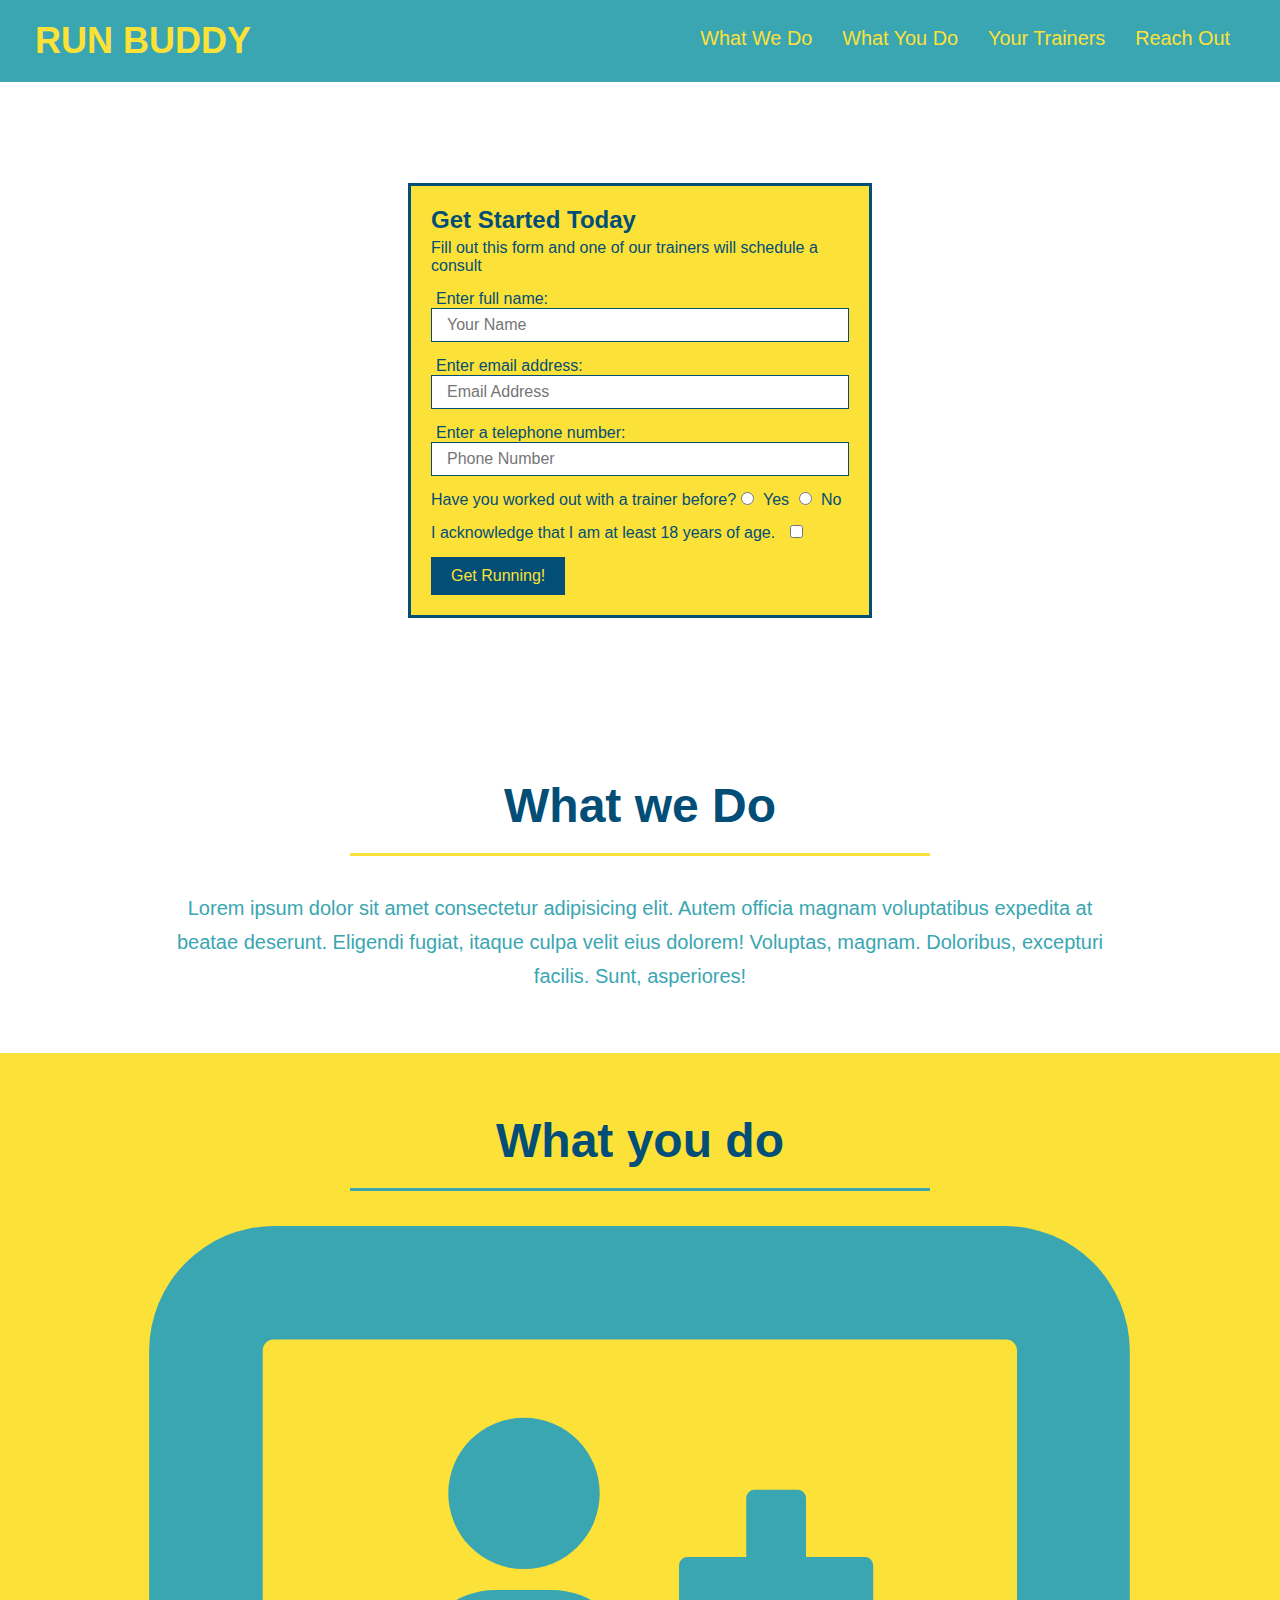
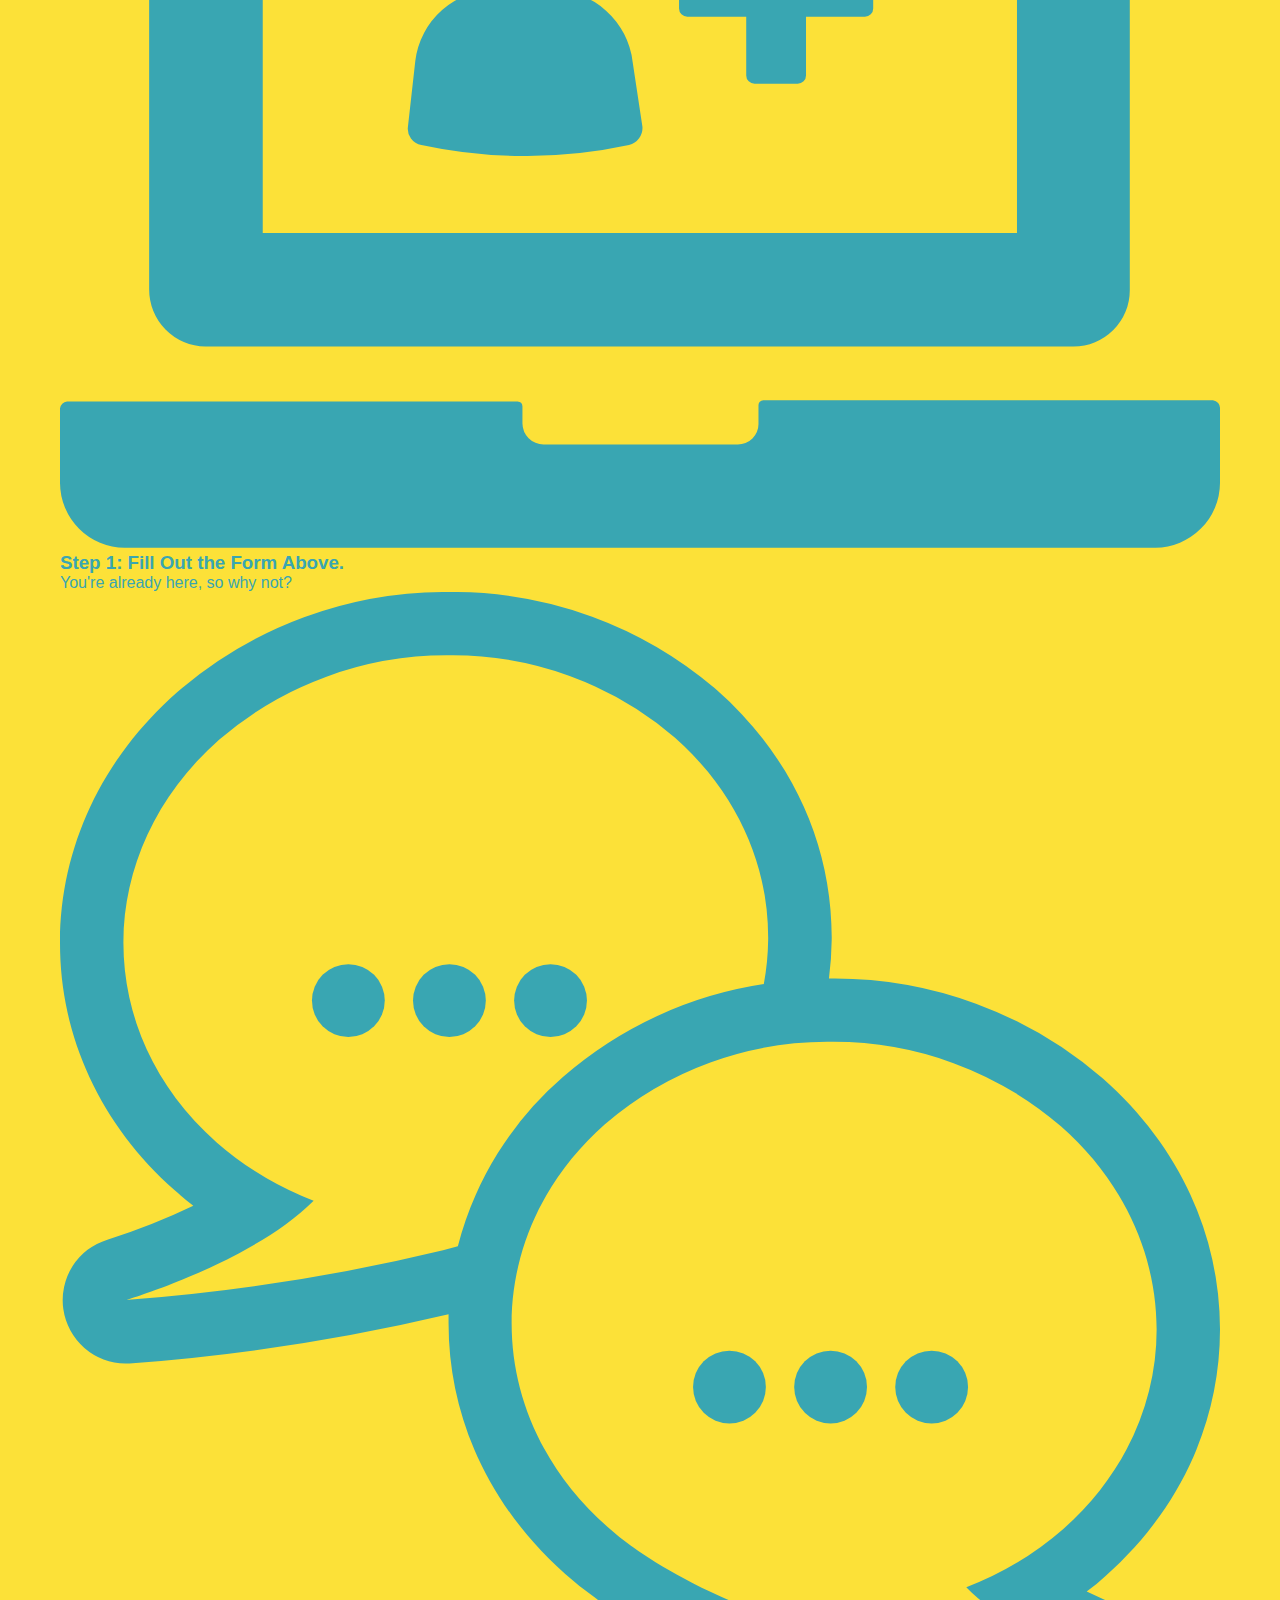
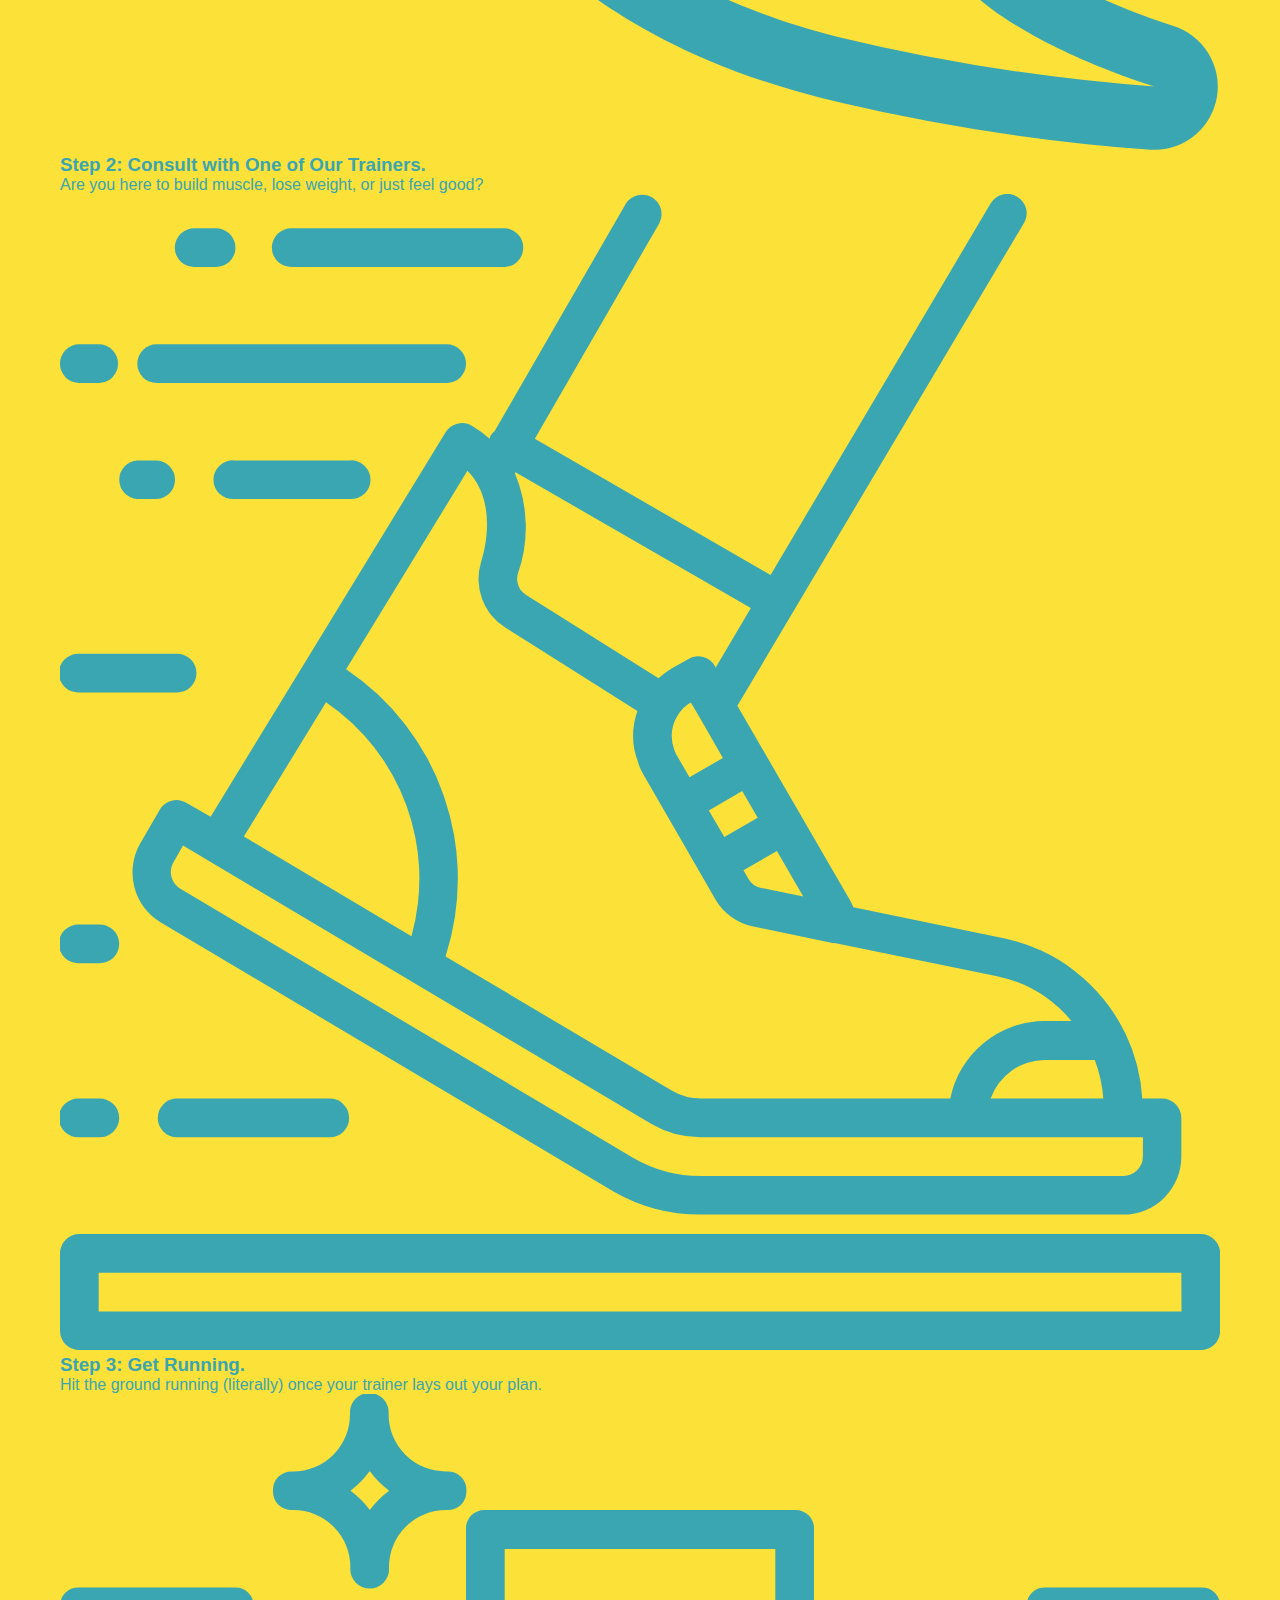
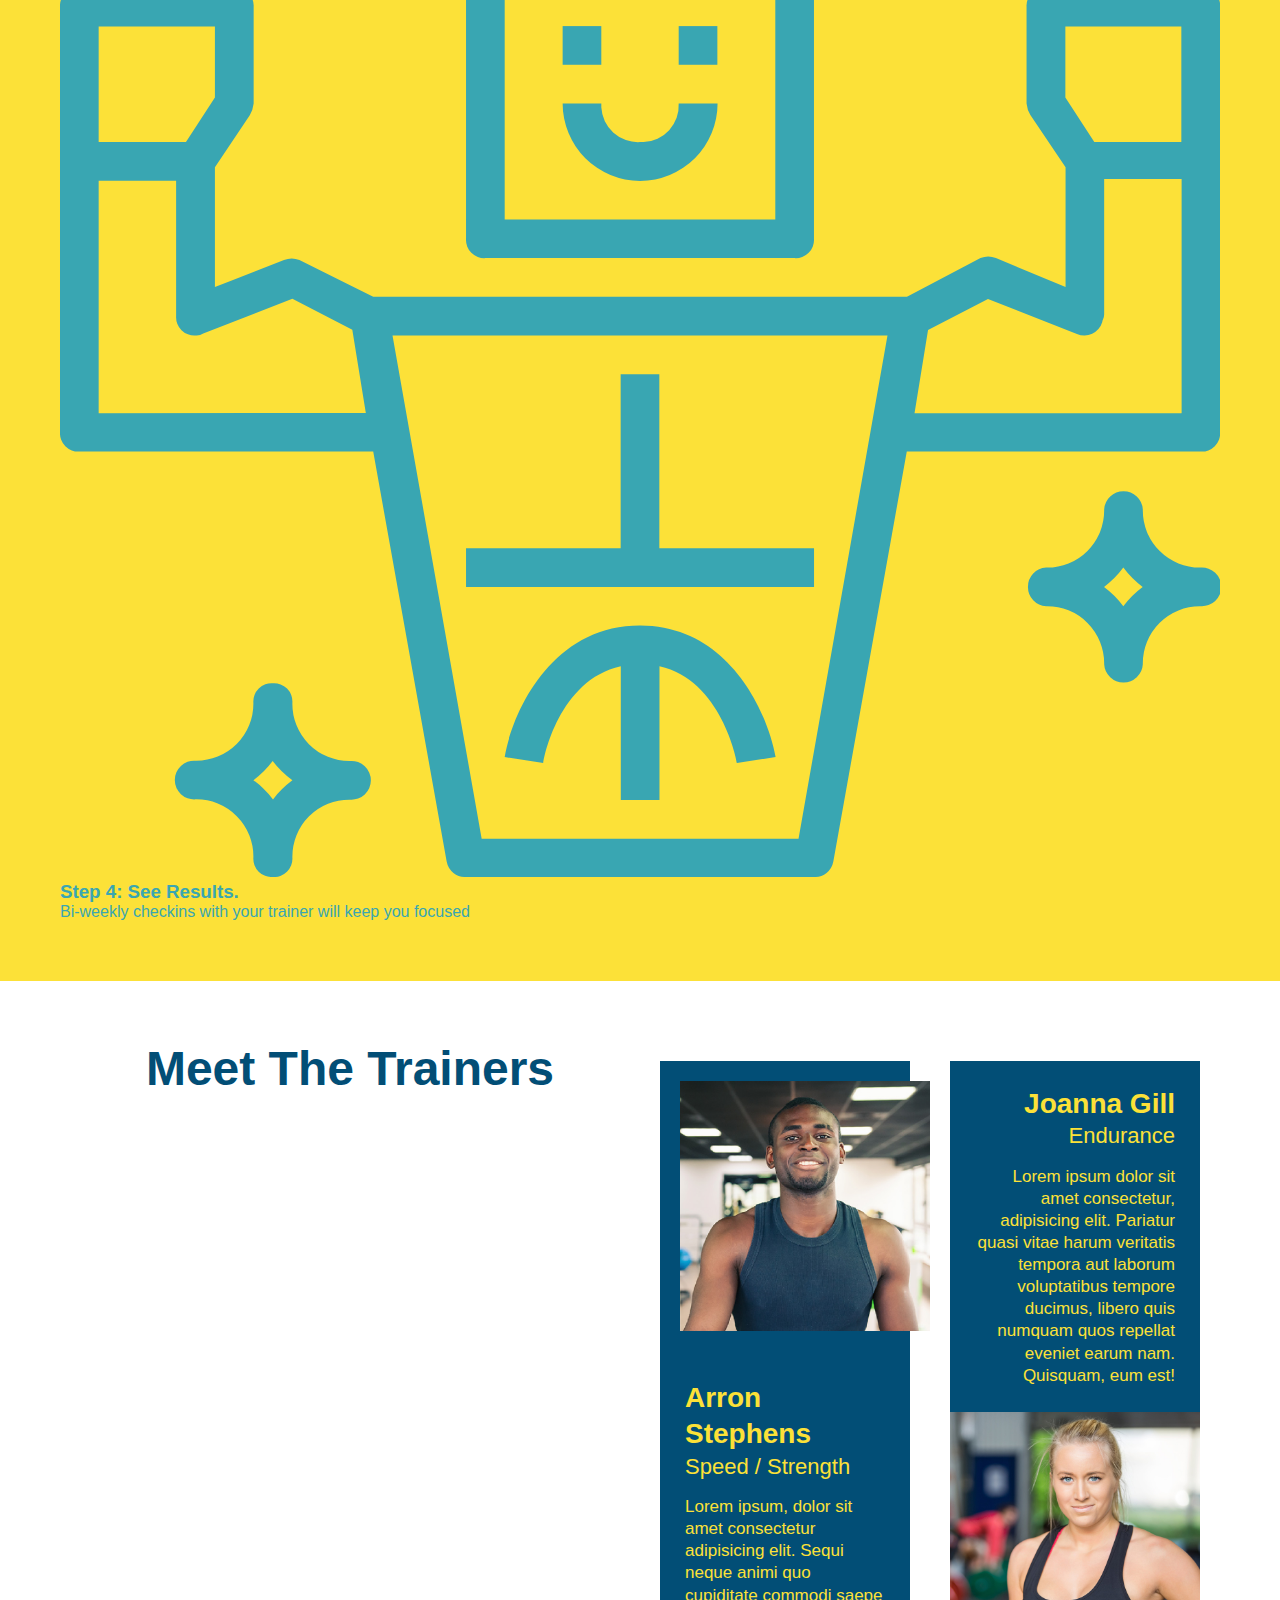
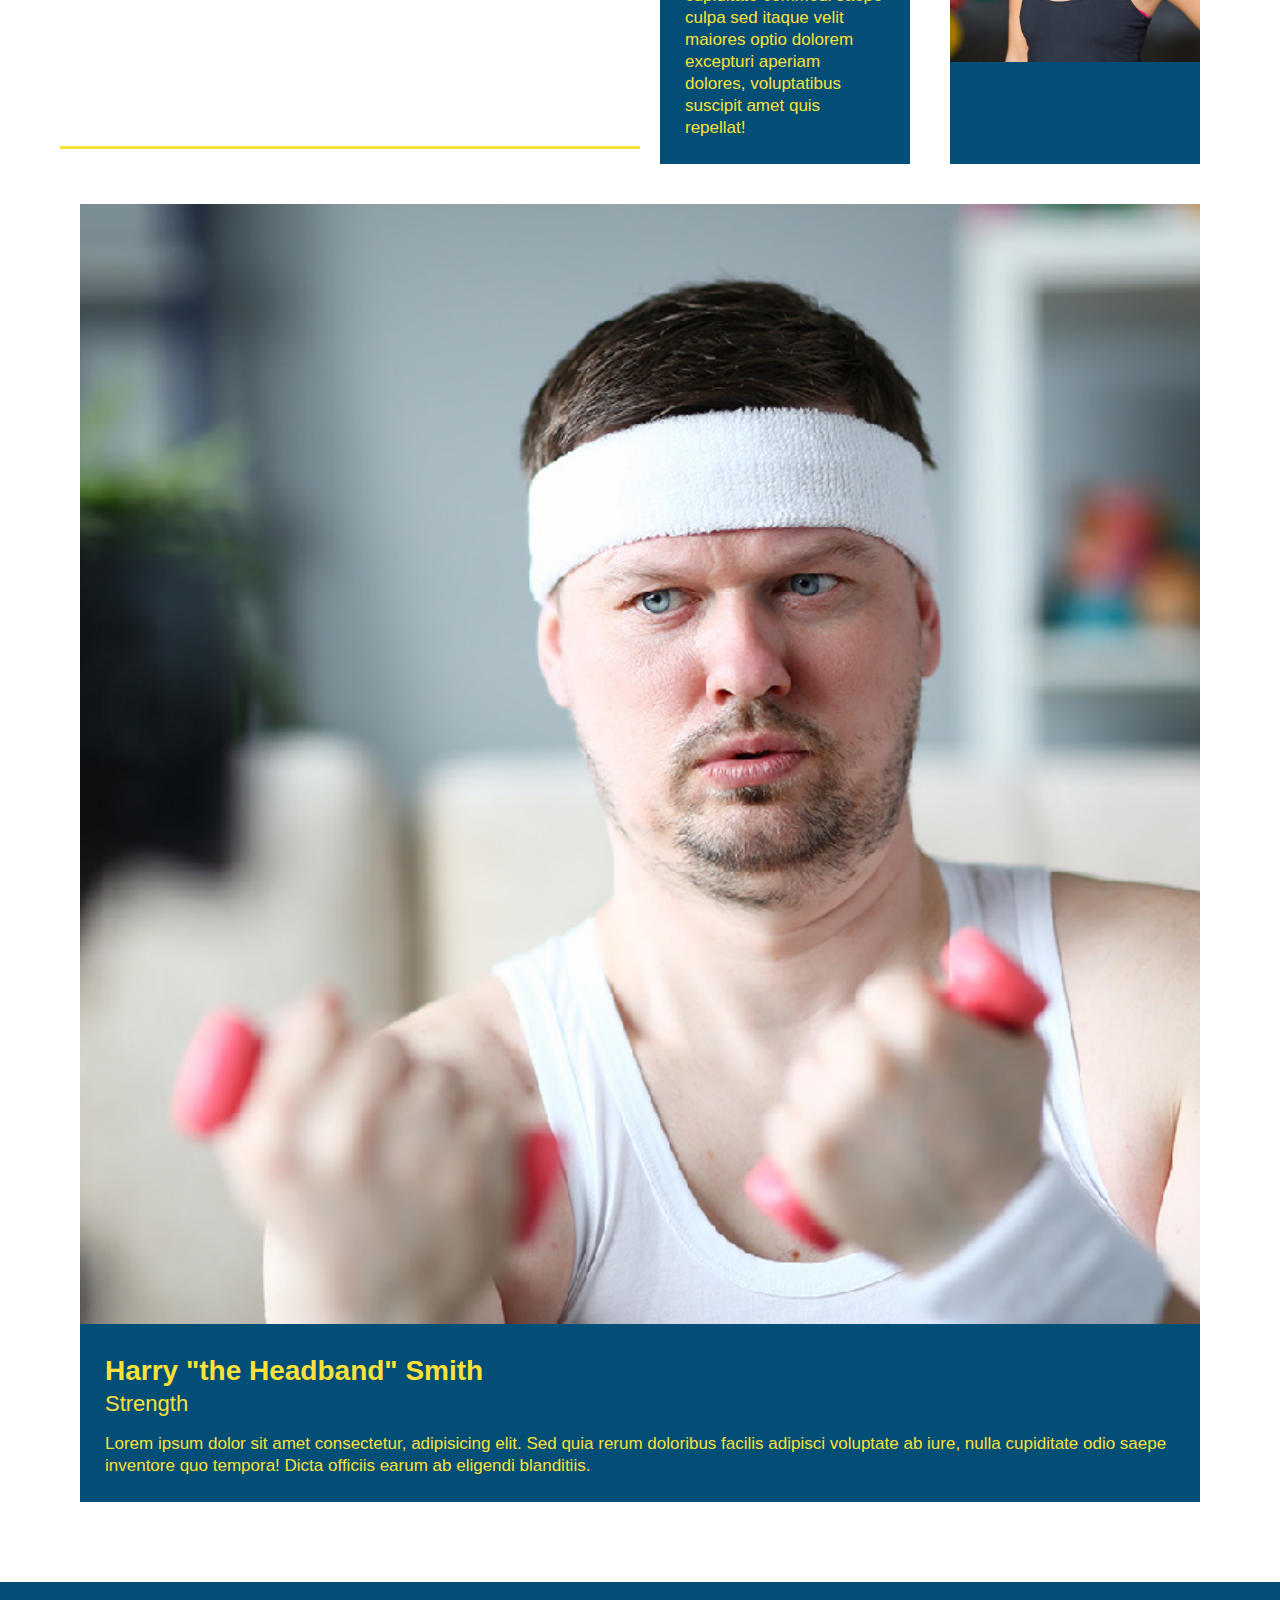
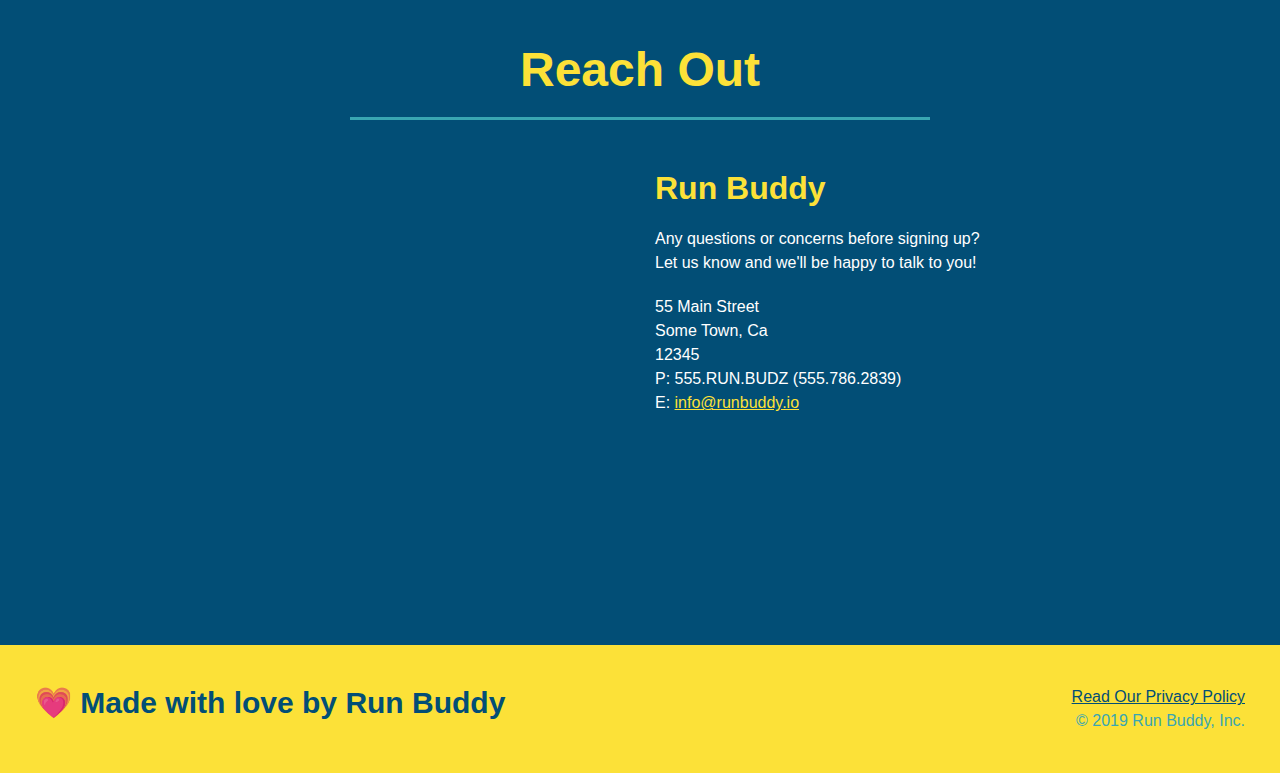
==== index.html @ 4d054479 "change" ====
<!Doctype html>
<html lang="en">

<head>
  <meta charset="UTF-8" />
  <meta name="viewport" content="width=device-width, initial-scale=1.0" />
  <link rel="stylesheet" type="text/css" href=".\assets\css\run-buddy style.css" />
  <title>Run Buddy</title>

<body>

  <header>
    <h1>
      <a href="/">RUN BUDDY</a1>
    </h1>

    <nav>
      
      <ul>
        <li>
          
          <a href="#what-we-do">What We Do</a>
        </li>
        <li>
          <a href="#what-you-do">What You Do</a>
        </li>
        <li>
          <a href="#your-trainers">Your Trainers</a>
        </li>
        <li>
          <a href="#reach-out">Reach Out</a>
        </li>
      </ul>
    </nav>
  </header>

  
  <section class="hero">

    <div class="hero-form">
      <h3>Get Started Today</h3>
      <p>Fill out this form and one of our trainers will schedule a consult</p>
     
      <form>
        <label for="name">Enter full name:</label>
        <input type="text" placeholder="Your Name" name="name" id="name" class="form-input" />
        <label for="email">Enter email address:</label>
        <input type="email" placeholder="Email Address" name="email" id="email" class="form-input" />
        <label for="phone">Enter a telephone number:</label>
        <input type="tel" placeholder="Phone Number" name="phone" id="phone" class="form-input" />
        <p>
          Have you worked out with a trainer before?
          <input type="radio" name="trainer-confirm" id="trainer-yes" />
          <label for="trainer-yes">Yes</label>
          <input type="radio" name="trainer-confirm" id="trainer-no" />
          <label for="trainer-no">No</label>
        </p>
        <p>
          I acknowledge that I am at least 18 years of age.
          <label for="checkbox">
          </label>
          <input type="checkbox" name="age-confirm" id="checkbox" />
        </p>
        <button type="submit">
          Get Running!
        </button>
      </form>
    </div>
  </section>

  <section id="what-we-do" class="intro">
    <h2 class="section-title primary-border">What we Do</h2>
    <p>
      Lorem ipsum dolor sit amet consectetur adipisicing elit. Autem officia magnam voluptatibus expedita at beatae
      deserunt. Eligendi fugiat, itaque culpa velit eius dolorem! Voluptas, magnam. Doloribus, excepturi facilis. Sunt,
      asperiores!
    </p>
  </section>

  <section id="What-you-do" class="steps">
    <h2 class="section-title secondary-border">What you do</h2>

    <div>
      <img src=".\assets\images\step-1.svg" alt="" />
      <h3>Step 1: Fill Out the Form Above.</h3>
      <p>You're already here, so why not?</p>
    </div>

    <div>
      <img src=".\assets\images\step-2.svg" alt="" />
      <h3>Step 2: Consult with One of Our Trainers.</h3>
      <p>Are you here to build muscle, lose weight, or just feel good?</p>
    </div>

    <div>
      <img src=".\assets\images\step-3.svg" alt="" />
      <h3>Step 3: Get Running.</h3>
      <p>Hit the ground running (literally) once your trainer lays out your plan.</p>
    </div>

    <div>
      <img src=".\assets\images\step-4.svg" alt="" />
      <h3>Step 4: See Results.</h3>
      <p>Bi-weekly checkins with your trainer will keep you focused</p>
    </div>
  </section>

  <section id="your-trainers" class="trainers">
    <h2 class="section-title primary-border">
      Meet The Trainers
    </h2>
    <article class="trainer">
      <img src="./assets/images/trainer-1.jpg" alt="Arron Stephens in his workout clothes, ready to pump iron"
        class="trainer" />
      <div class="trainer-bio text-left">
        <h3>Arron Stephens</h3>
        <h4>Speed / Strength</h4>
        <p>
          Lorem ipsum, dolor sit amet consectetur adipisicing elit. Sequi neque animi quo cupiditate commodi saepe culpa
          sed
          itaque velit maiores optio dolorem excepturi aperiam dolores, voluptatibus suscipit amet quis repellat!
        </p>
      </div>
    </article>

    <article class="trainer">
      <div class="trainer-bio text-right">
        <h3>Joanna Gill</h3>
        <h4>Endurance</h4>
        <p>
          Lorem ipsum dolor sit amet consectetur, adipisicing elit. Pariatur quasi vitae harum veritatis tempora aut
          laborum voluptatibus tempore ducimus, libero quis numquam quos repellat eveniet earum nam. Quisquam, eum est!
      </div>
      <img src="./assets/images/trainer-2.jpg" alt="Joanna Gill cooling off after a workout" />
    </article>

    <article class="trainer">
      <img src="./assets/images/trainer-3.jpg"
        alt="Harry Smith wearing a headband and lifting comically small pink weights" />
      <div class="trainer-bio text-left">
        <h3>Harry "the Headband" Smith</h3>
        <h4>Strength</h4>
        <p>
          Lorem ipsum dolor sit amet consectetur, adipisicing elit. Sed quia rerum doloribus facilis adipisci voluptate
          ab iure, nulla cupiditate odio saepe inventore quo tempora! Dicta officiis earum ab eligendi blanditiis.
        </p>
      </div>
    </article>
  </section>

  <section id="reach-out" class="contact">
    <h2 class="section-title secondary-border">Reach Out</h2>
    <div class="contact-info">
      <iframe
        src="https://www.google.com/maps/embed?pb=!1m18!1m12!1m3!1d3107.639750568171!2d-94.79082758432149!3d38.840710479579435!2m3!1f0!2f0!3f0!3m2!1i1024!2i768!4f13.1!3m3!1m2!1s0x87c0bef3228d343f%3A0x4187266579b6b1d5!2s17497%20W%20158th%20Pl%2C%20Olathe%2C%20KS%2066062!5e0!3m2!1sen!2sus!4v1639516079919!5m2!1sen!2sus"
        width="400" height="400" style="border:0;" allowfullscreen="" loading="lazy">
      </iframe>
    <div>

      <h3>Run Buddy</h3>
      <p>
        Any questions or concerns before signing up?
        <br />
        Let us know and we'll be happy to talk to you!
      </p>
      <address>
        55 Main Street <br />
        Some Town, Ca <br />
        12345<br />
        P: 555.RUN.BUDZ (555.786.2839)<br />
        E: <a href="mailto:info@runbuddy.io">info@runbuddy.io</a>
      </address>
    </div>
    </div>

  </section>

  <footer>
    <h2>&#128151; Made with love by Run Buddy</h2>
    <div>
      <a href=".privacy-policy.html">Read Our Privacy Policy</a><br />
      &copy; 2019 Run Buddy, Inc.
    </div>
  </footer>
</body>

</html>
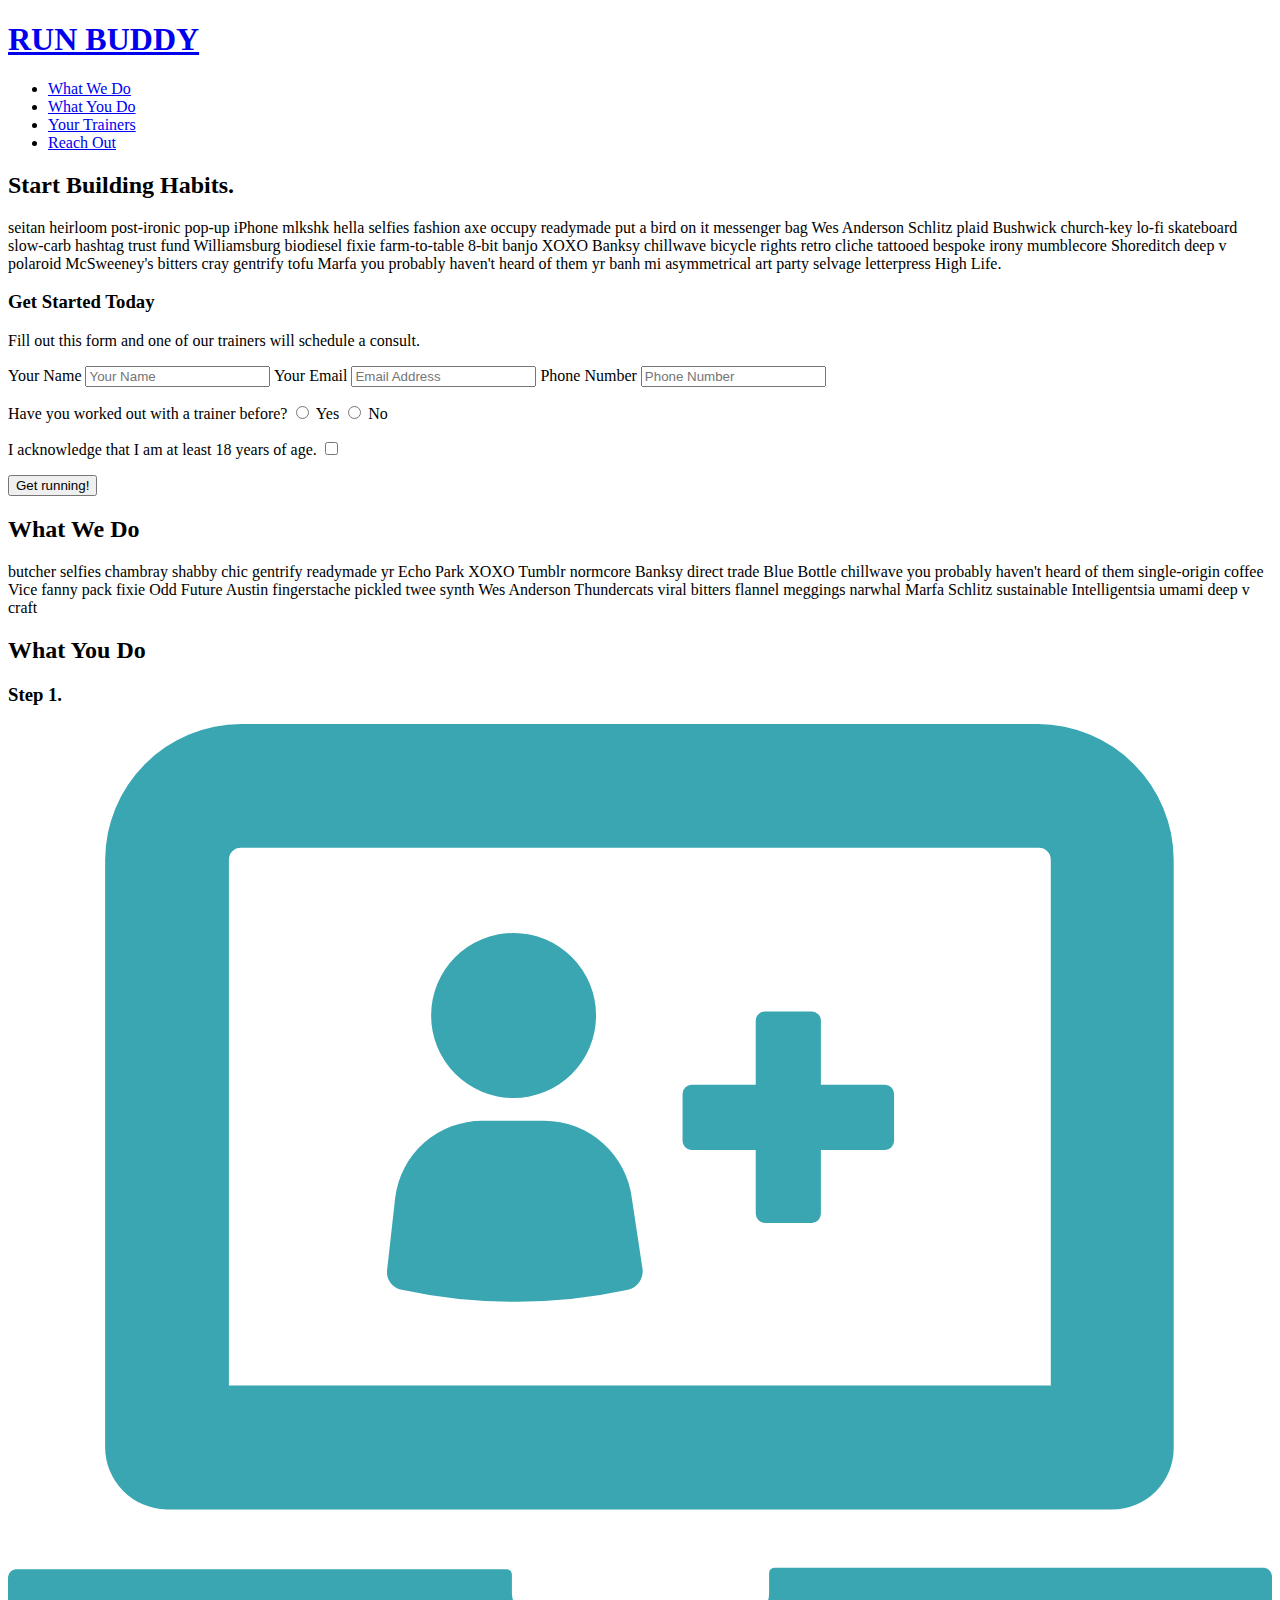
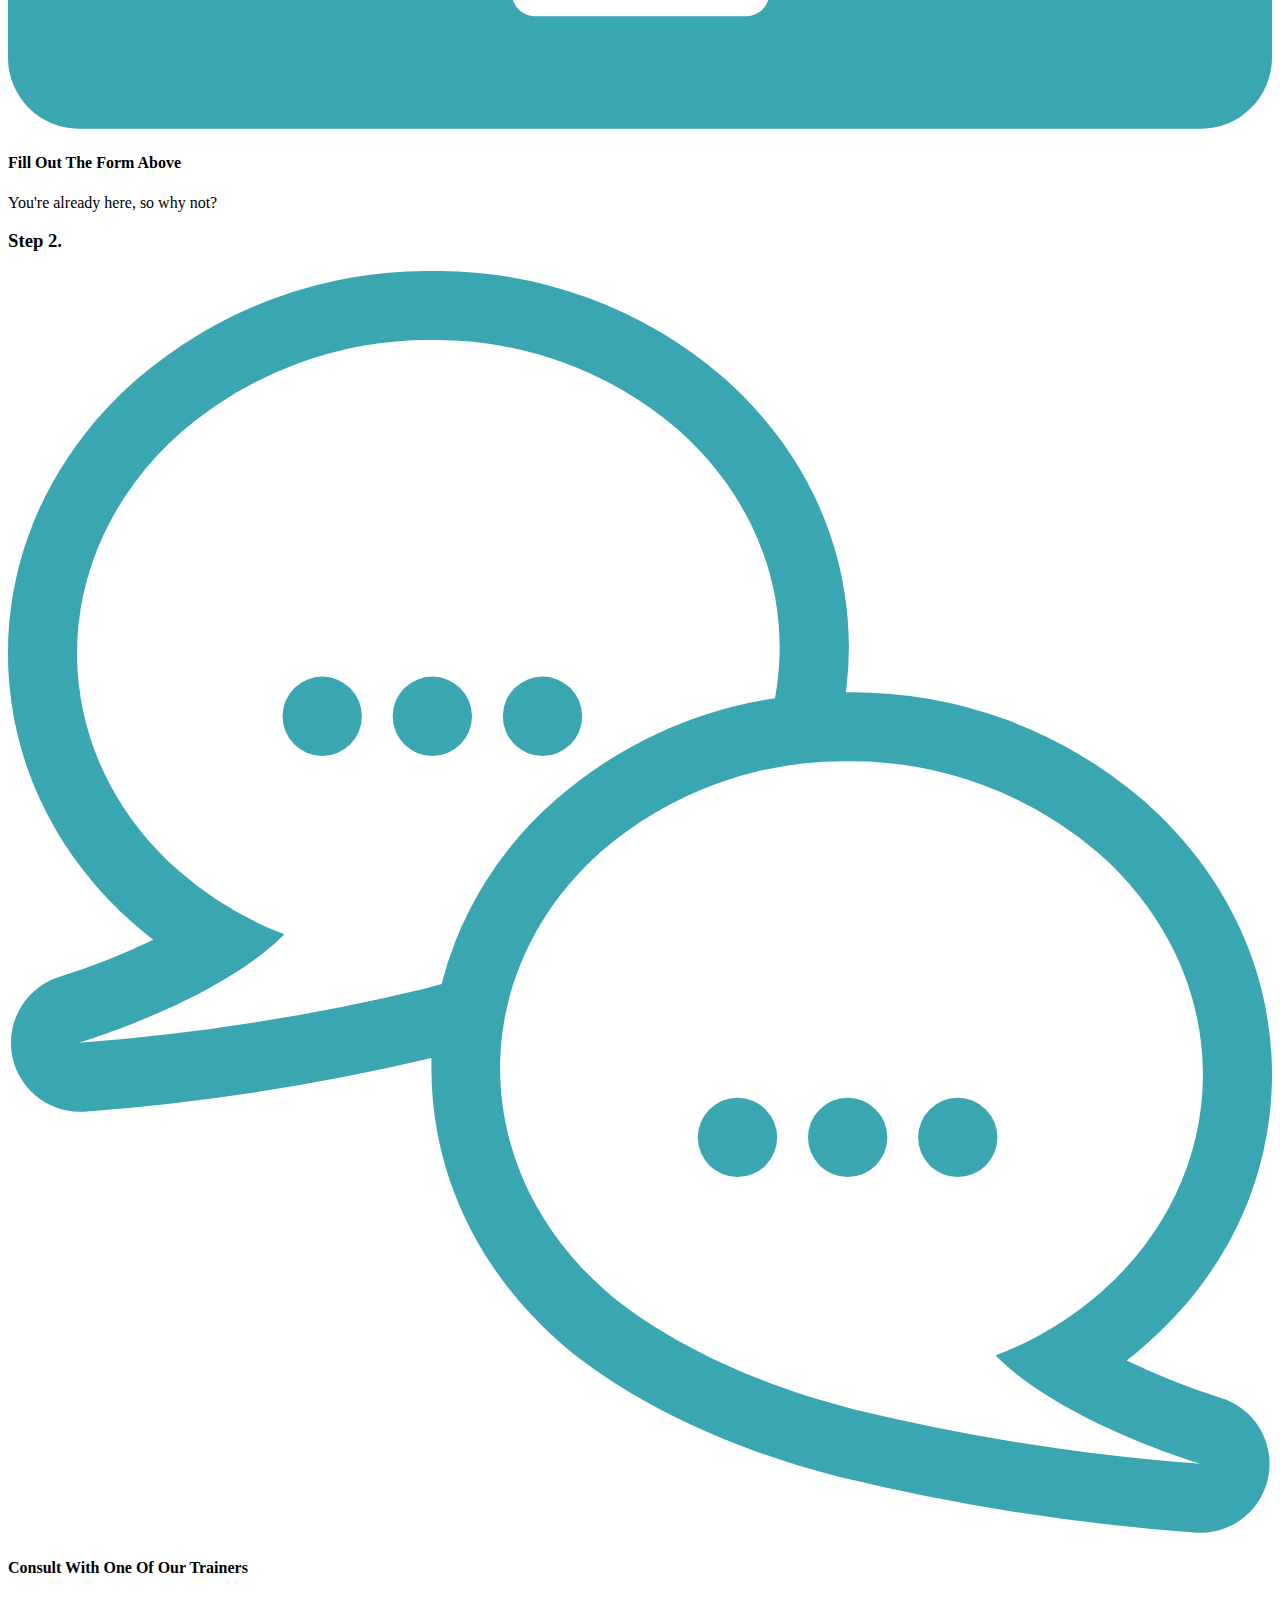
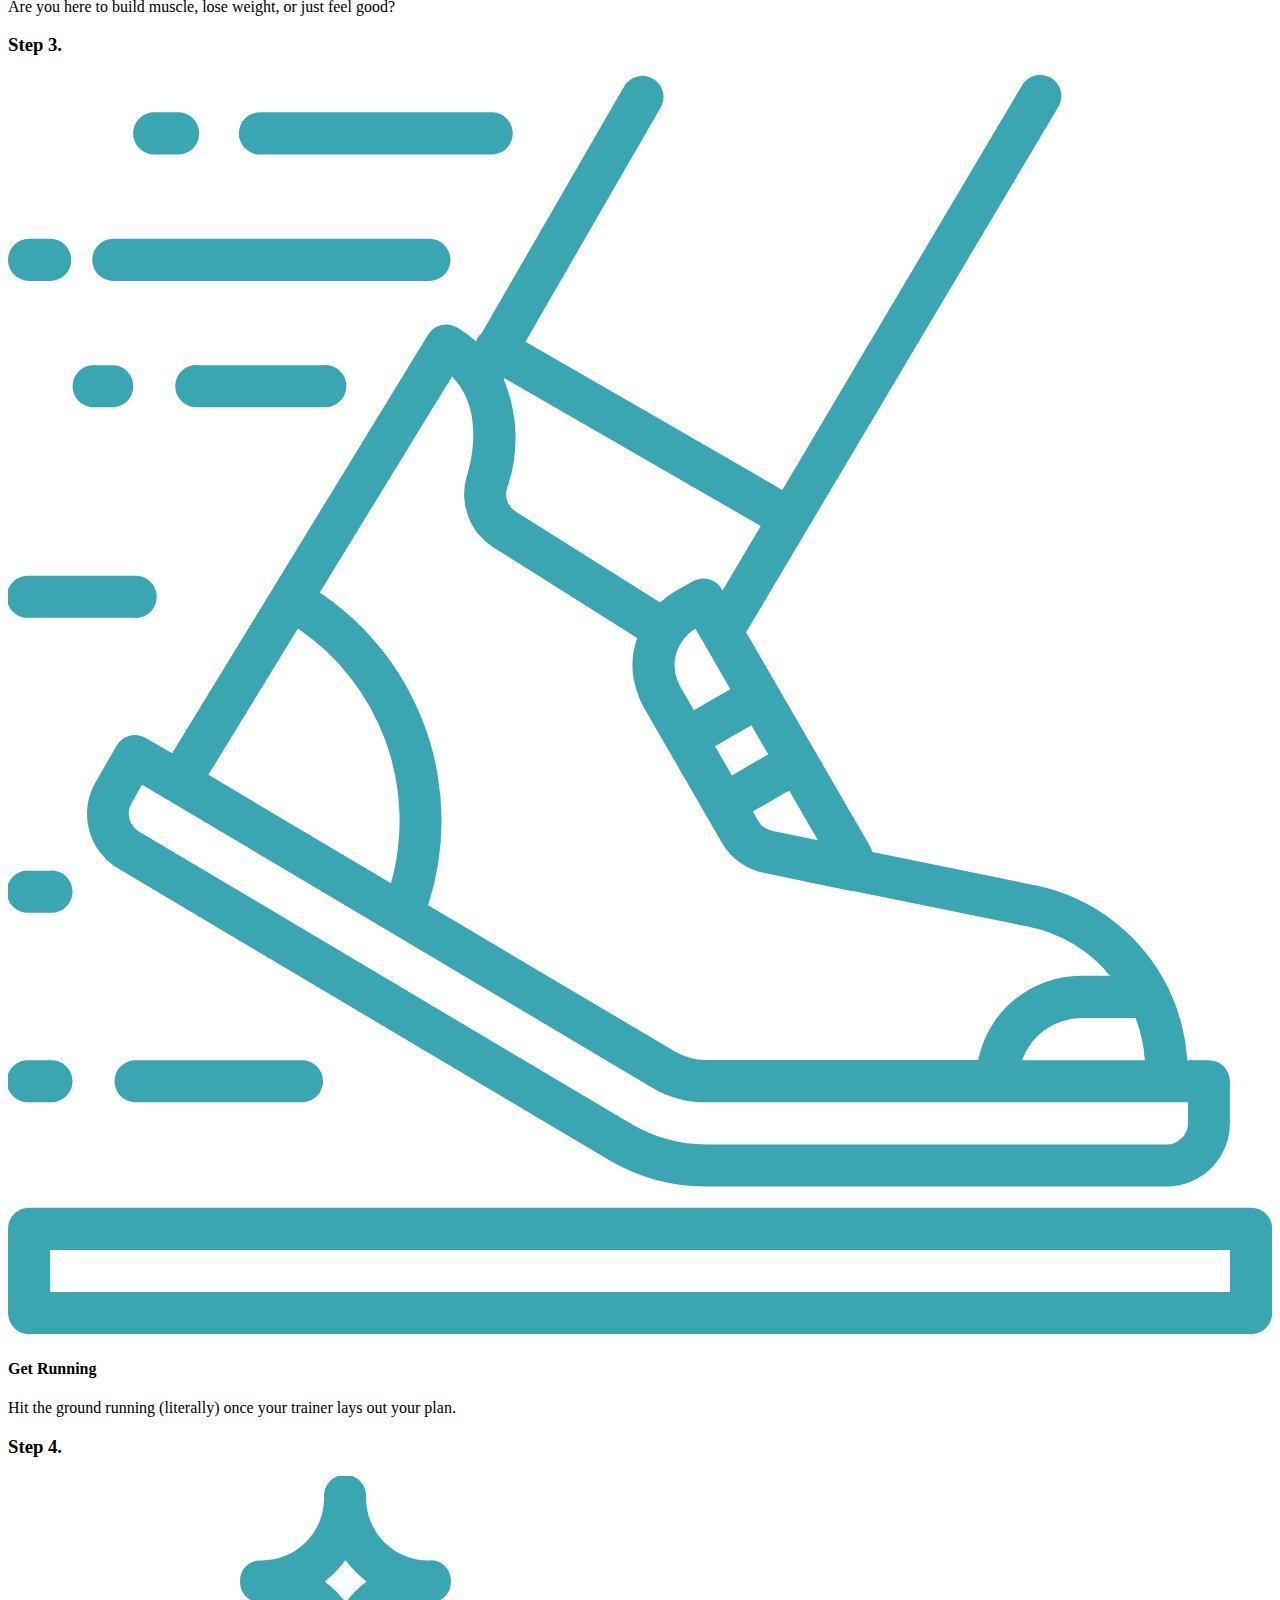
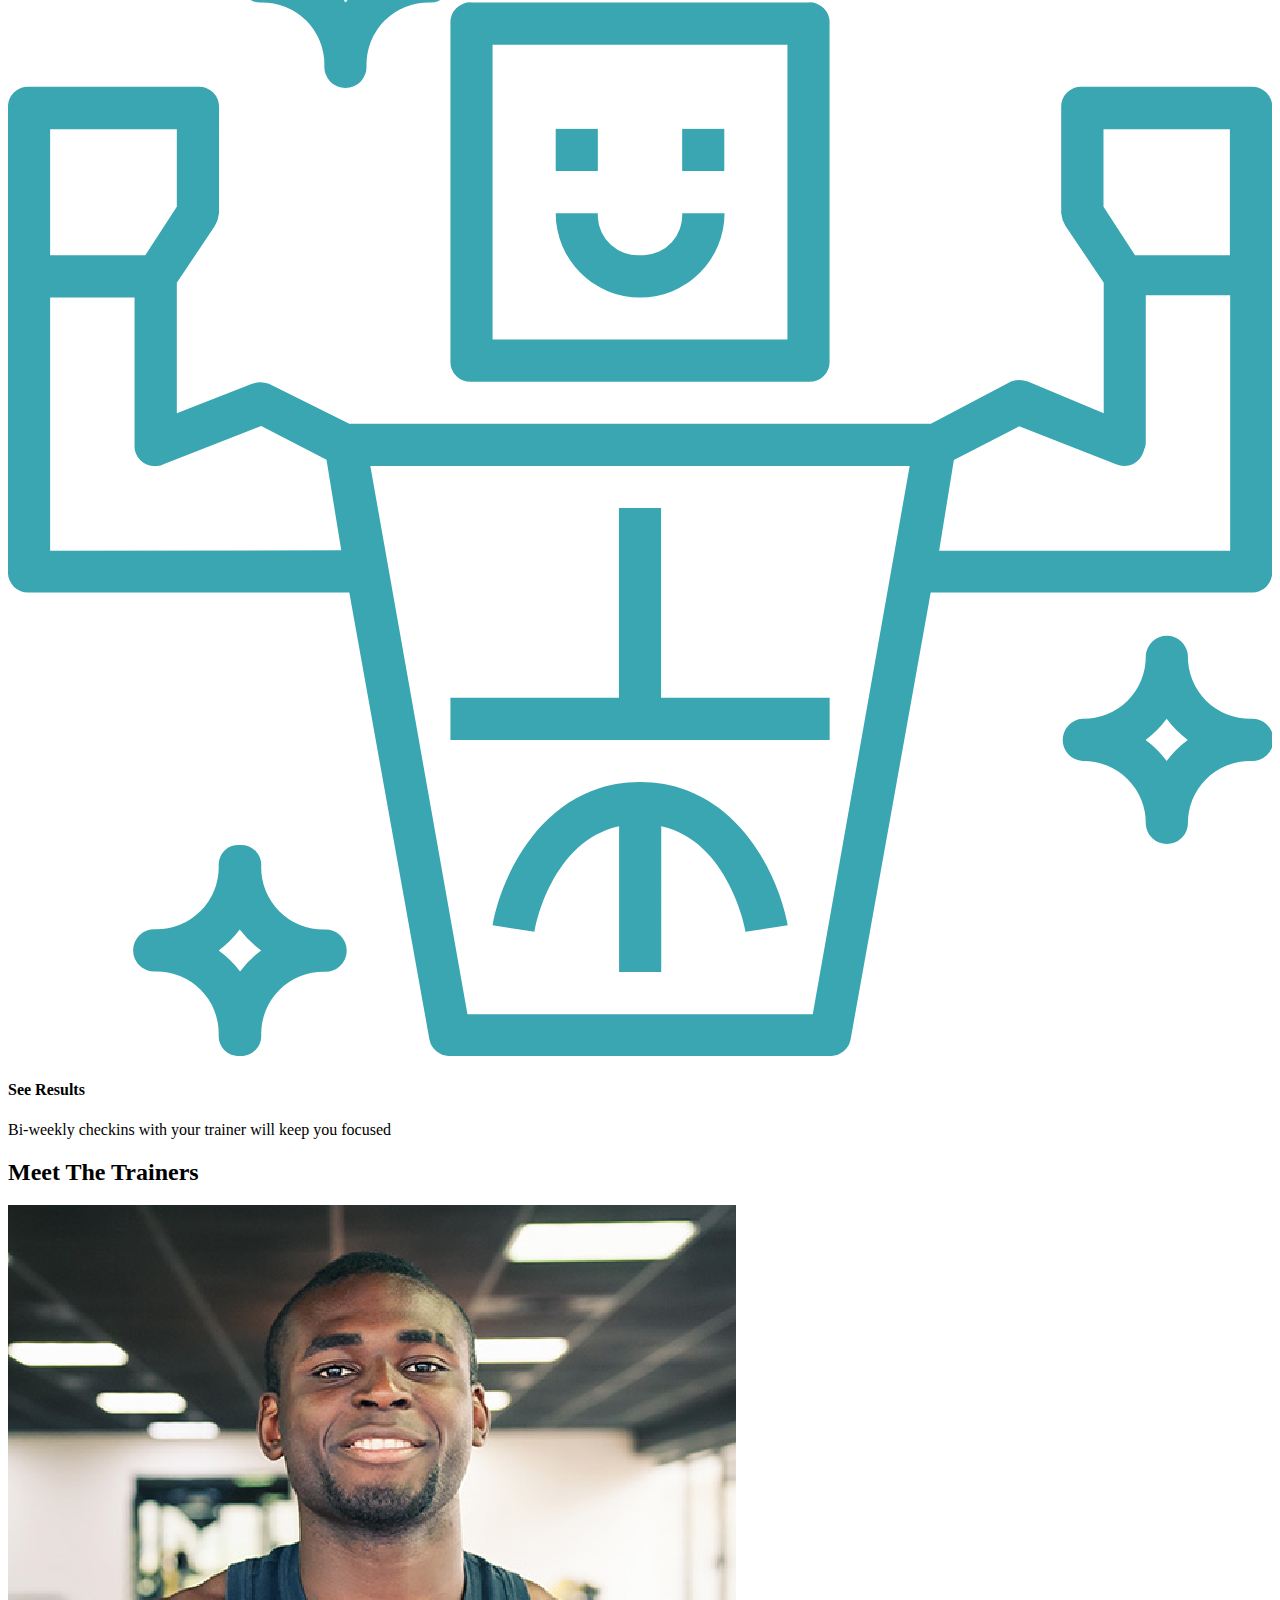
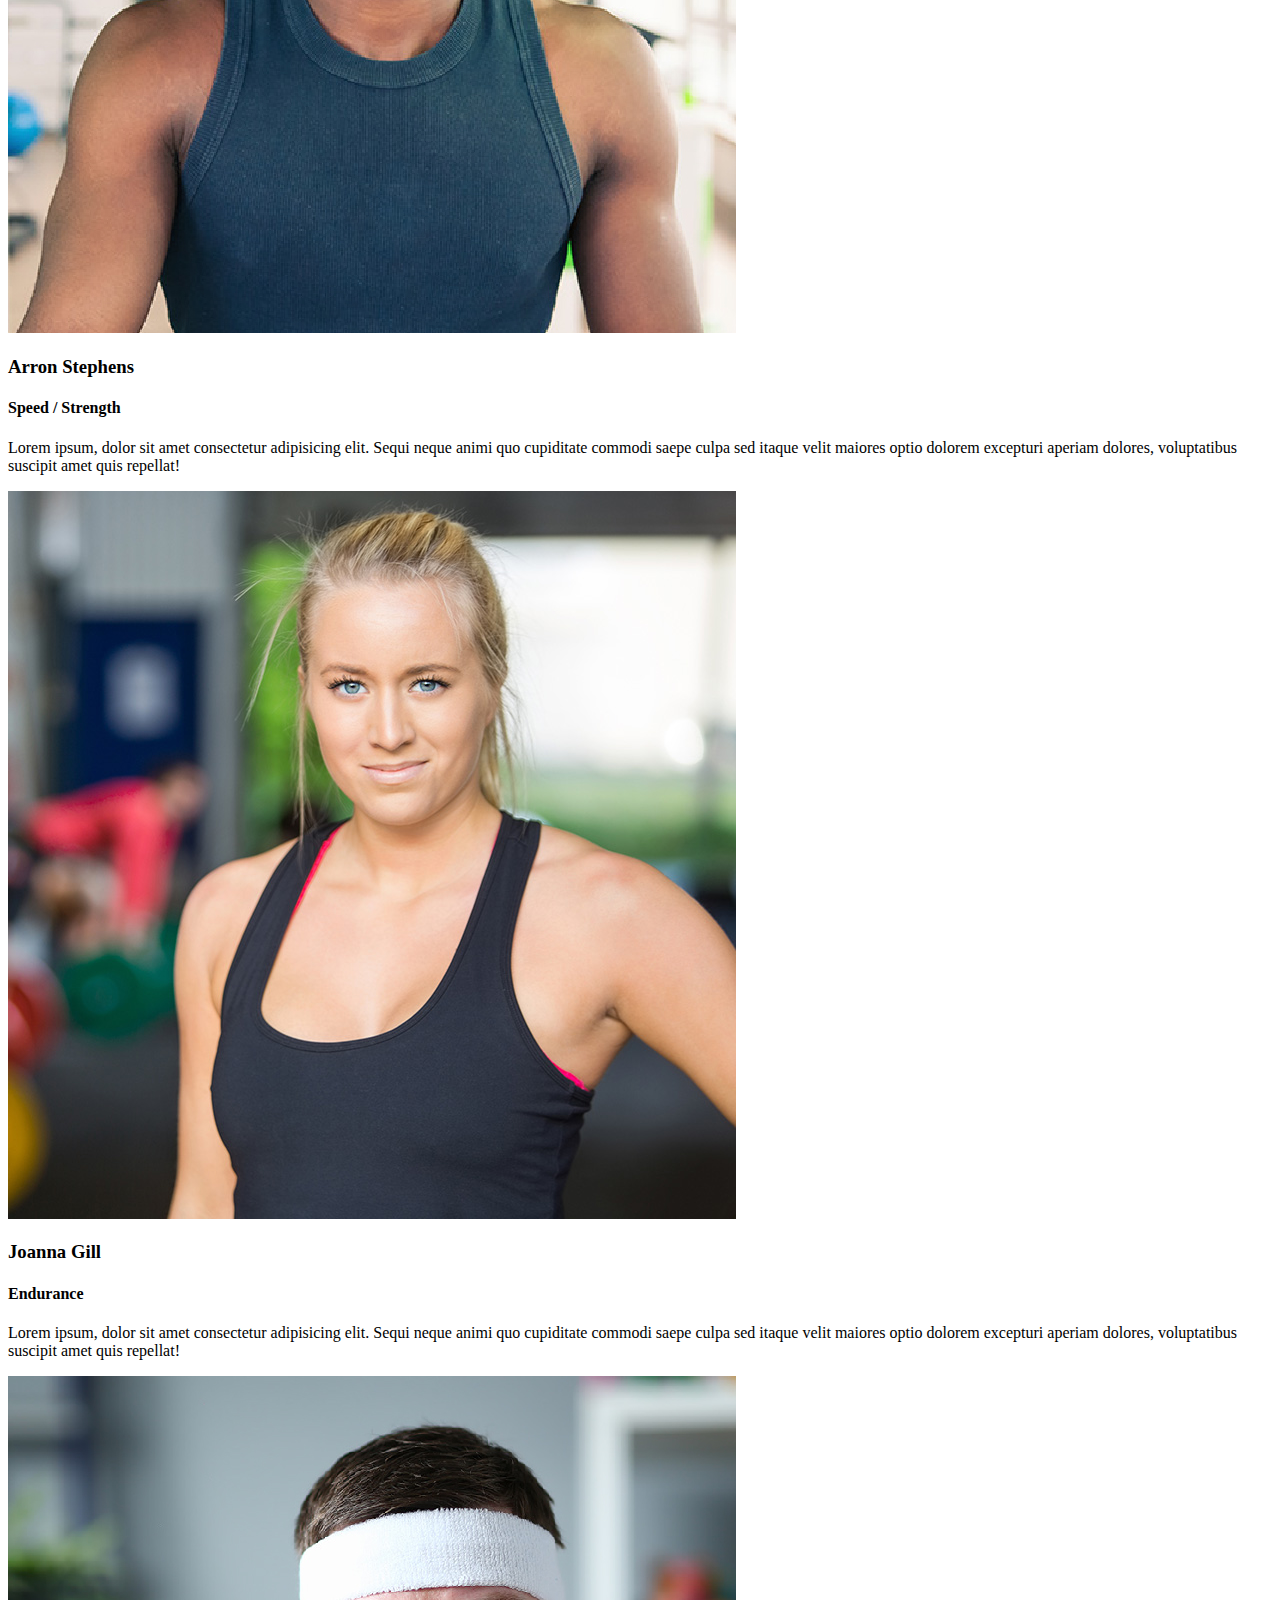
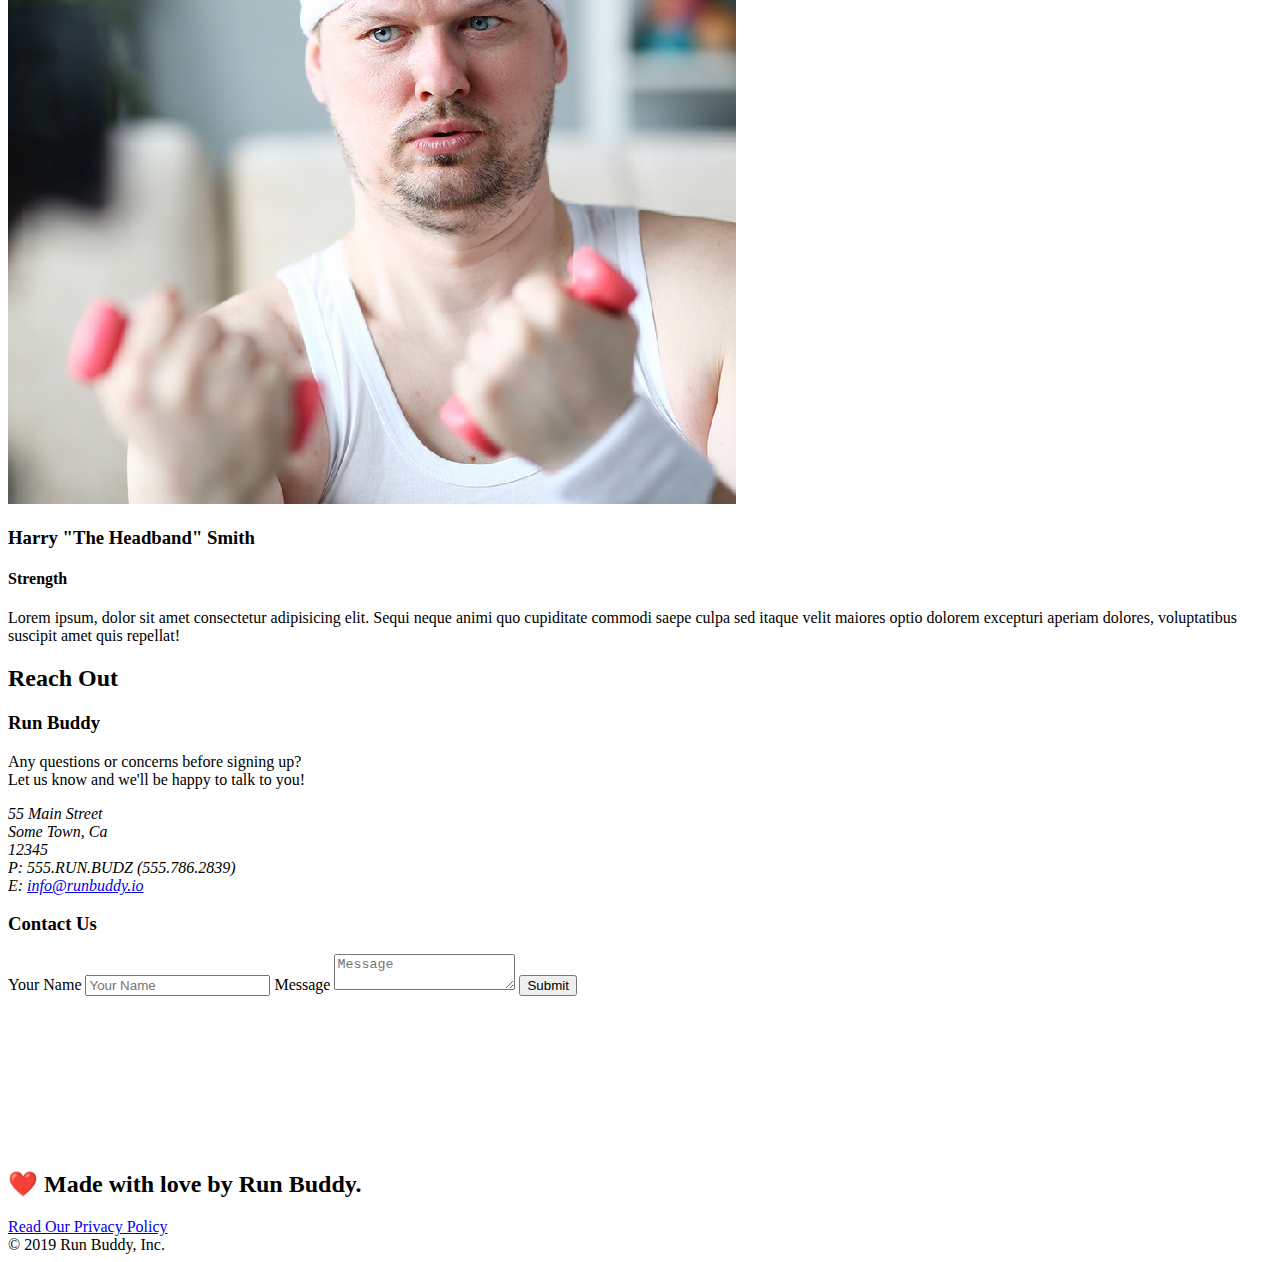
==== commit 74d2eb6c: "changes" ====
--- a/index.html
+++ b/index.html
@@ -1,187 +1,248 @@
-<!Doctype html>
+<!DOCTYPE html>
 <html lang="en">
-
-<head>
-  <meta charset="UTF-8" />
-  <meta name="viewport" content="width=device-width, initial-scale=1.0" />
-  <link rel="stylesheet" type="text/css" href=".\assets\css\run-buddy style.css" />
-  <title>Run Buddy</title>
-
-<body>
-
-  <header>
-    <h1>
-      <a href="/">RUN BUDDY</a1>
-    </h1>
-
-    <nav>
-      
-      <ul>
-        <li>
+  <head>
+    <meta charset="UTF-8" />
+    <meta name="viewport" content="width=device-width, initial-scale=1.0" />
+    <link rel="stylesheet" href="./assets/css/style.css">
+    <title>Run Buddy</title>
+  </head>
+  <body>
+    <!-- navigation tags - block level element -->
+    <header>
+      <h1>
+        <a href="/">RUN BUDDY</a>
+      </h1>
+      <nav>
+        <ul>
+          <li>
+            <a href="#what-we-do">What We Do</a>
+          </li>
+          <li>
+            <a href="#what-you-do">What You Do</a>
+          </li>
+          <li>
+            <a href="#your-trainers">Your Trainers</a>
+          </li>
+          <li>
+            <a href="#reach-out">Reach Out</a>
+          </li>
+        </ul>
+      </nav>
+    </header>
+    <!-- end navigation -->
+
+    <!-- hero/jumbotron -->
+    <section class="hero">
+      <div class="hero-cta">
+        <h2>Start Building Habits.</h2>
+        <p>
+          seitan heirloom post-ironic pop-up iPhone mlkshk hella selfies fashion axe occupy readymade put a bird on it
+          messenger bag Wes Anderson Schlitz plaid Bushwick church-key lo-fi skateboard slow-carb hashtag trust fund
+          Williamsburg biodiesel fixie farm-to-table 8-bit banjo XOXO Banksy chillwave bicycle rights retro cliche
+          tattooed bespoke irony mumblecore Shoreditch deep v polaroid McSweeney's bitters cray gentrify tofu Marfa you
+          probably haven't heard of them yr banh mi asymmetrical art party selvage letterpress High Life.
+        </p>
+      </div>
+
+      <div class="hero-form">
+        <h3>Get Started Today</h3>
+        <p>Fill out this form and one of our trainers will schedule a consult.</p>
+        <form>
+          <label for="name">Your Name</label>
+          <input type="text" placeholder="Your Name" id="name" name="name" class="form-input" />
+          <label for="email">Your Email</label>
+          <input type="email" placeholder="Email Address" id="email" name="email" class="form-input" />
+          <label for="phone">Phone Number</label>
+          <input type="tel" placeholder="Phone Number" name="phone" id="phone" class="form-input" />
+          <p>
+            Have you worked out with a trainer before? 
+            <input type="radio" name="trainer-confirm" id="trainer-yes" />
+            <label for="trainer-yes">Yes</label>
+            <input type="radio" name="trainer-confirm" id="trainer-no"/>
+            <label for="trainer-no">No</label>
+          </p>
+          <p>
+            <label for="checkbox">
+              I acknowledge that I am at least 18 years of age.
+            </label>
+            <input type="checkbox" name="checkpoint1" id="checkbox" />
+          </p>
+          <button type="submit">
+            Get running!
+          </button>
+        </form>
+      </div>
+    </section>
+    <!-- end header -->
+
+    <!-- "what we do" start - <section> -->
+    <section id="what-we-do" class="intro">
+      <div class="flex-row">
+        <h2 class="section-title primary-border">
+          What We Do
+        </h2>
+      </div>
+      <div class="flex-row">
+        <p>
+          butcher selfies chambray shabby chic gentrify readymade yr Echo Park XOXO Tumblr normcore Banksy direct trade  Blue Bottle chillwave you probably haven't heard of them single-origin coffee Vice fanny pack fixie Odd Future Austin fingerstache pickled twee synth Wes Anderson Thundercats viral bitters flannel meggings narwhal Marfa Schlitz sustainable Intelligentsia umami deep v craft
+        </p>
+      </div>
+    </section>
+    <!-- end "what we do" -->
+
+    <!-- "what you do" start -->
+    <section id="what-you-do" class="steps">
+      <div class="flex-row">
+        <h2 class="section-title secondary-border">
+          What You Do
+        </h2> 
+      </div>
+      <div class="step">
+        <h3>Step 1.</h3>
+        <div class="step-info">
+          <div class="step-img">
+            <img src="./assets/images/step-1.svg" alt="" />
+          </div>
+          <div class="step-text">
+            <h4>Fill Out The Form Above</h4>
+            <p>You're already here, so why not?</p>
+          </div>
+        </div>
+      </div>
+      <div class="step">
+        <h3>Step 2.</h3>
+        <div class="step-info">
+          <div class="step-img">
+            <img src="./assets/images/step-2.svg" alt="" />
+          </div>
+          <div class="step-text">
+            <h4>Consult With One Of Our Trainers</h4>
+            <p>Are you here to build muscle, lose weight, or just feel good?</p>
+          </div>
+        </div>
+      </div>
+      <div class="step">
+        <h3>Step 3.</h3>
+        <div class="step-info">
+          <div class="step-img">
+            <img src="./assets/images/step-3.svg" alt="" />
+          </div>
+          <div class="step-text">
+            <h4>Get Running</h4>
+            <p>Hit the ground running (literally) once your trainer lays out your plan.</p>
+          </div>
+        </div>
+      </div>
+      <div class="step">
+        <h3>Step 4.</h3>
+        <div class="step-info">
+          <div class="step-img">
+            <img src="./assets/images/step-4.svg" alt="" />
+          </div>
+          <div class="step-text">
+            <h4>See Results</h4>
+            <p>Bi-weekly checkins with your trainer will keep you focused</p>
+          </div>
+        </div>
+      </div>
+    </section>
+    <!-- "what you do" end -->
+
+    <!-- "meet the trainers" start -->
+    <section id="your-trainers">
+      <div class="flex-row">
+        <h2 class="section-title primary-border">
+          Meet The Trainers
+        </h2>
+      </div>
+
+      <div class="trainers">
+        <article class="trainer">
+          <img src="./assets/images/trainer-1.jpg" alt="Arron Stephens in his workout clothes, ready to pump iron" />
+          <div class="trainer-bio">
+            <h3 class="trainer-name">Arron Stephens</h3>
+            <h4 class="trainer-role">Speed / Strength</h4>
+            <p>Lorem ipsum, dolor sit amet consectetur adipisicing elit. Sequi neque animi quo cupiditate commodi saepe culpa sed itaque velit maiores optio dolorem excepturi aperiam dolores, voluptatibus suscipit amet quis repellat!</p>
+          </div>
+        </article>
+
+        <article class="trainer">
+          <img src="./assets/images/trainer-2.jpg" alt="Joanna Gill cooling off after a work out" />
+          <div class="trainer-bio">
+            <h3 class="trainer-name">Joanna Gill</h3>
+            <h4 class="trainer-role">Endurance</h4>
+            <p>Lorem ipsum, dolor sit amet consectetur adipisicing elit. Sequi neque animi quo cupiditate commodi saepe culpa sed itaque velit maiores optio dolorem excepturi aperiam dolores, voluptatibus suscipit amet quis repellat!</p>
+            </div>
+          </article>
+
+        <article class="trainer">
+          <img src="./assets/images/trainer-3.jpg" alt="Harry Smith wearing a headband and lifting comically small pink weights" />
+          <div class="trainer-bio">
+            <h3 class="trainer-name">Harry "The Headband" Smith</h3>
+            <h4 class="trainer-role">Strength</h4>
+            <p>Lorem ipsum, dolor sit amet consectetur adipisicing elit. Sequi neque animi quo cupiditate commodi saepe culpa sed itaque velit maiores optio dolorem excepturi aperiam dolores, voluptatibus suscipit amet quis repellat!</p>
+          </div>
+        </article>
+      </div>
+    </section>
+    <!-- "meet the trainers" end -->
+
+    <!-- "reach out" start -->
+    <section id="reach-out" class="contact">
+      <div class="flex-row">
+        <h2 class="section-title secondary-border">
+          Reach Out
+        </h2>
+      </div>
+
+      <div class="contact-info">
+        <div>
+          <h3>Run Buddy</h3>
+          <p>
+            Any questions or concerns before signing up? 
+            <br/>
+            Let us know and we'll be happy to talk to you!
+          </p>
+
+          <address>
+            55 Main Street <br/>
+            Some Town, Ca <br/>
+            12345<br/>
+            P: 555.RUN.BUDZ (555.786.2839)<br/>
+            E: <a href="mailto:info@runbuddy.io">info@runbuddy.io</a>
+          </address>
           
-          <a href="#what-we-do">What We Do</a>
-        </li>
-        <li>
-          <a href="#what-you-do">What You Do</a>
-        </li>
-        <li>
-          <a href="#your-trainers">Your Trainers</a>
-        </li>
-        <li>
-          <a href="#reach-out">Reach Out</a>
-        </li>
-      </ul>
-    </nav>
-  </header>
-
-  
-  <section class="hero">
-
-    <div class="hero-form">
-      <h3>Get Started Today</h3>
-      <p>Fill out this form and one of our trainers will schedule a consult</p>
-     
-      <form>
-        <label for="name">Enter full name:</label>
-        <input type="text" placeholder="Your Name" name="name" id="name" class="form-input" />
-        <label for="email">Enter email address:</label>
-        <input type="email" placeholder="Email Address" name="email" id="email" class="form-input" />
-        <label for="phone">Enter a telephone number:</label>
-        <input type="tel" placeholder="Phone Number" name="phone" id="phone" class="form-input" />
-        <p>
-          Have you worked out with a trainer before?
-          <input type="radio" name="trainer-confirm" id="trainer-yes" />
-          <label for="trainer-yes">Yes</label>
-          <input type="radio" name="trainer-confirm" id="trainer-no" />
-          <label for="trainer-no">No</label>
-        </p>
-        <p>
-          I acknowledge that I am at least 18 years of age.
-          <label for="checkbox">
-          </label>
-          <input type="checkbox" name="age-confirm" id="checkbox" />
-        </p>
-        <button type="submit">
-          Get Running!
-        </button>
-      </form>
-    </div>
-  </section>
-
-  <section id="what-we-do" class="intro">
-    <h2 class="section-title primary-border">What we Do</h2>
-    <p>
-      Lorem ipsum dolor sit amet consectetur adipisicing elit. Autem officia magnam voluptatibus expedita at beatae
-      deserunt. Eligendi fugiat, itaque culpa velit eius dolorem! Voluptas, magnam. Doloribus, excepturi facilis. Sunt,
-      asperiores!
-    </p>
-  </section>
-
-  <section id="What-you-do" class="steps">
-    <h2 class="section-title secondary-border">What you do</h2>
-
-    <div>
-      <img src=".\assets\images\step-1.svg" alt="" />
-      <h3>Step 1: Fill Out the Form Above.</h3>
-      <p>You're already here, so why not?</p>
-    </div>
-
-    <div>
-      <img src=".\assets\images\step-2.svg" alt="" />
-      <h3>Step 2: Consult with One of Our Trainers.</h3>
-      <p>Are you here to build muscle, lose weight, or just feel good?</p>
-    </div>
-
-    <div>
-      <img src=".\assets\images\step-3.svg" alt="" />
-      <h3>Step 3: Get Running.</h3>
-      <p>Hit the ground running (literally) once your trainer lays out your plan.</p>
-    </div>
-
-    <div>
-      <img src=".\assets\images\step-4.svg" alt="" />
-      <h3>Step 4: See Results.</h3>
-      <p>Bi-weekly checkins with your trainer will keep you focused</p>
-    </div>
-  </section>
-
-  <section id="your-trainers" class="trainers">
-    <h2 class="section-title primary-border">
-      Meet The Trainers
-    </h2>
-    <article class="trainer">
-      <img src="./assets/images/trainer-1.jpg" alt="Arron Stephens in his workout clothes, ready to pump iron"
-        class="trainer" />
-      <div class="trainer-bio text-left">
-        <h3>Arron Stephens</h3>
-        <h4>Speed / Strength</h4>
-        <p>
-          Lorem ipsum, dolor sit amet consectetur adipisicing elit. Sequi neque animi quo cupiditate commodi saepe culpa
-          sed
-          itaque velit maiores optio dolorem excepturi aperiam dolores, voluptatibus suscipit amet quis repellat!
-        </p>
-      </div>
-    </article>
-
-    <article class="trainer">
-      <div class="trainer-bio text-right">
-        <h3>Joanna Gill</h3>
-        <h4>Endurance</h4>
-        <p>
-          Lorem ipsum dolor sit amet consectetur, adipisicing elit. Pariatur quasi vitae harum veritatis tempora aut
-          laborum voluptatibus tempore ducimus, libero quis numquam quos repellat eveniet earum nam. Quisquam, eum est!
-      </div>
-      <img src="./assets/images/trainer-2.jpg" alt="Joanna Gill cooling off after a workout" />
-    </article>
-
-    <article class="trainer">
-      <img src="./assets/images/trainer-3.jpg"
-        alt="Harry Smith wearing a headband and lifting comically small pink weights" />
-      <div class="trainer-bio text-left">
-        <h3>Harry "the Headband" Smith</h3>
-        <h4>Strength</h4>
-        <p>
-          Lorem ipsum dolor sit amet consectetur, adipisicing elit. Sed quia rerum doloribus facilis adipisci voluptate
-          ab iure, nulla cupiditate odio saepe inventore quo tempora! Dicta officiis earum ab eligendi blanditiis.
-        </p>
-      </div>
-    </article>
-  </section>
-
-  <section id="reach-out" class="contact">
-    <h2 class="section-title secondary-border">Reach Out</h2>
-    <div class="contact-info">
-      <iframe
-        src="https://www.google.com/maps/embed?pb=!1m18!1m12!1m3!1d3107.639750568171!2d-94.79082758432149!3d38.840710479579435!2m3!1f0!2f0!3f0!3m2!1i1024!2i768!4f13.1!3m3!1m2!1s0x87c0bef3228d343f%3A0x4187266579b6b1d5!2s17497%20W%20158th%20Pl%2C%20Olathe%2C%20KS%2066062!5e0!3m2!1sen!2sus!4v1639516079919!5m2!1sen!2sus"
-        width="400" height="400" style="border:0;" allowfullscreen="" loading="lazy">
-      </iframe>
-    <div>
-
-      <h3>Run Buddy</h3>
-      <p>
-        Any questions or concerns before signing up?
-        <br />
-        Let us know and we'll be happy to talk to you!
-      </p>
-      <address>
-        55 Main Street <br />
-        Some Town, Ca <br />
-        12345<br />
-        P: 555.RUN.BUDZ (555.786.2839)<br />
-        E: <a href="mailto:info@runbuddy.io">info@runbuddy.io</a>
-      </address>
-    </div>
-    </div>
-
-  </section>
-
-  <footer>
-    <h2>&#128151; Made with love by Run Buddy</h2>
-    <div>
-      <a href=".privacy-policy.html">Read Our Privacy Policy</a><br />
-      &copy; 2019 Run Buddy, Inc.
-    </div>
-  </footer>
-</body>
-
-</html>+        </div>
+
+        <div class="contact-form">
+          <h3>Contact Us</h3>
+          <form>
+            <label for="contact-name">Your Name</label>
+            <input type="text" id="contact-name" placeholder="Your Name" />
+        
+            <label for="contact-message">Message</label>
+            <textarea id="contact-message" placeholder="Message"></textarea>
+        
+            <button type="submit">Submit</button>
+          </form>
+        </div>
+        
+        <iframe
+          src="https://www.google.com/maps/embed?pb=!1m14!1m12!1m3!1d12182.30520634488!2d-74.0652613!3d40.2407219!2m3!1f0!2f0!3f0!3m2!1i1024!2i768!4f13.1!5e0!3m2!1sen!2sus!4v1561060983193!5m2!1sen!2sus"
+          frameborder="0" style="border:0" allowfullscreen>
+        </iframe>
+      </div>
+    </section>
+    <!-- "reach out" end -->
+
+    <!-- footer -->
+    <footer>
+      <h2>❤️ Made with love by Run Buddy.</h2>
+      <div>
+        <a href="./privacy-policy.html">Read Our Privacy Policy</a><br/>
+        &copy; 2019 Run Buddy, Inc.
+      </div>
+    </footer>
+    <!-- footer end -->
+  </body>
+</html>
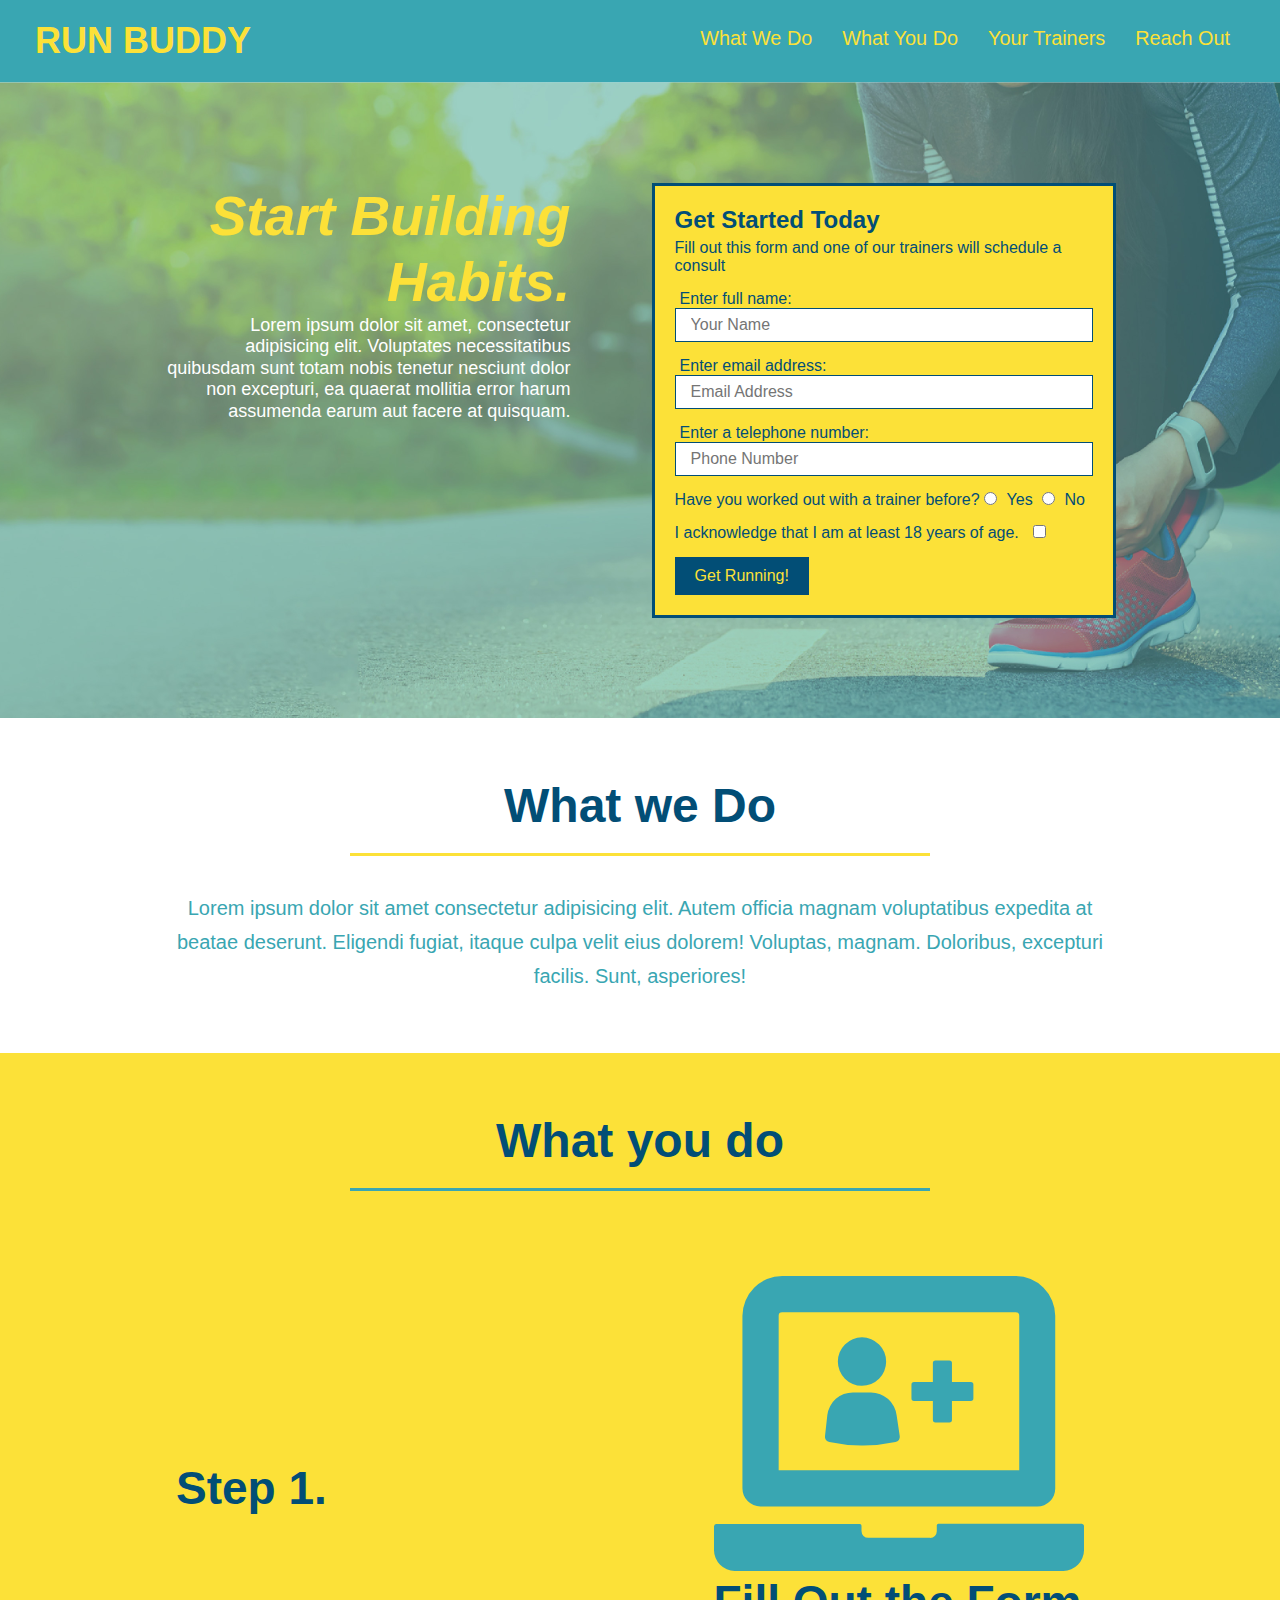
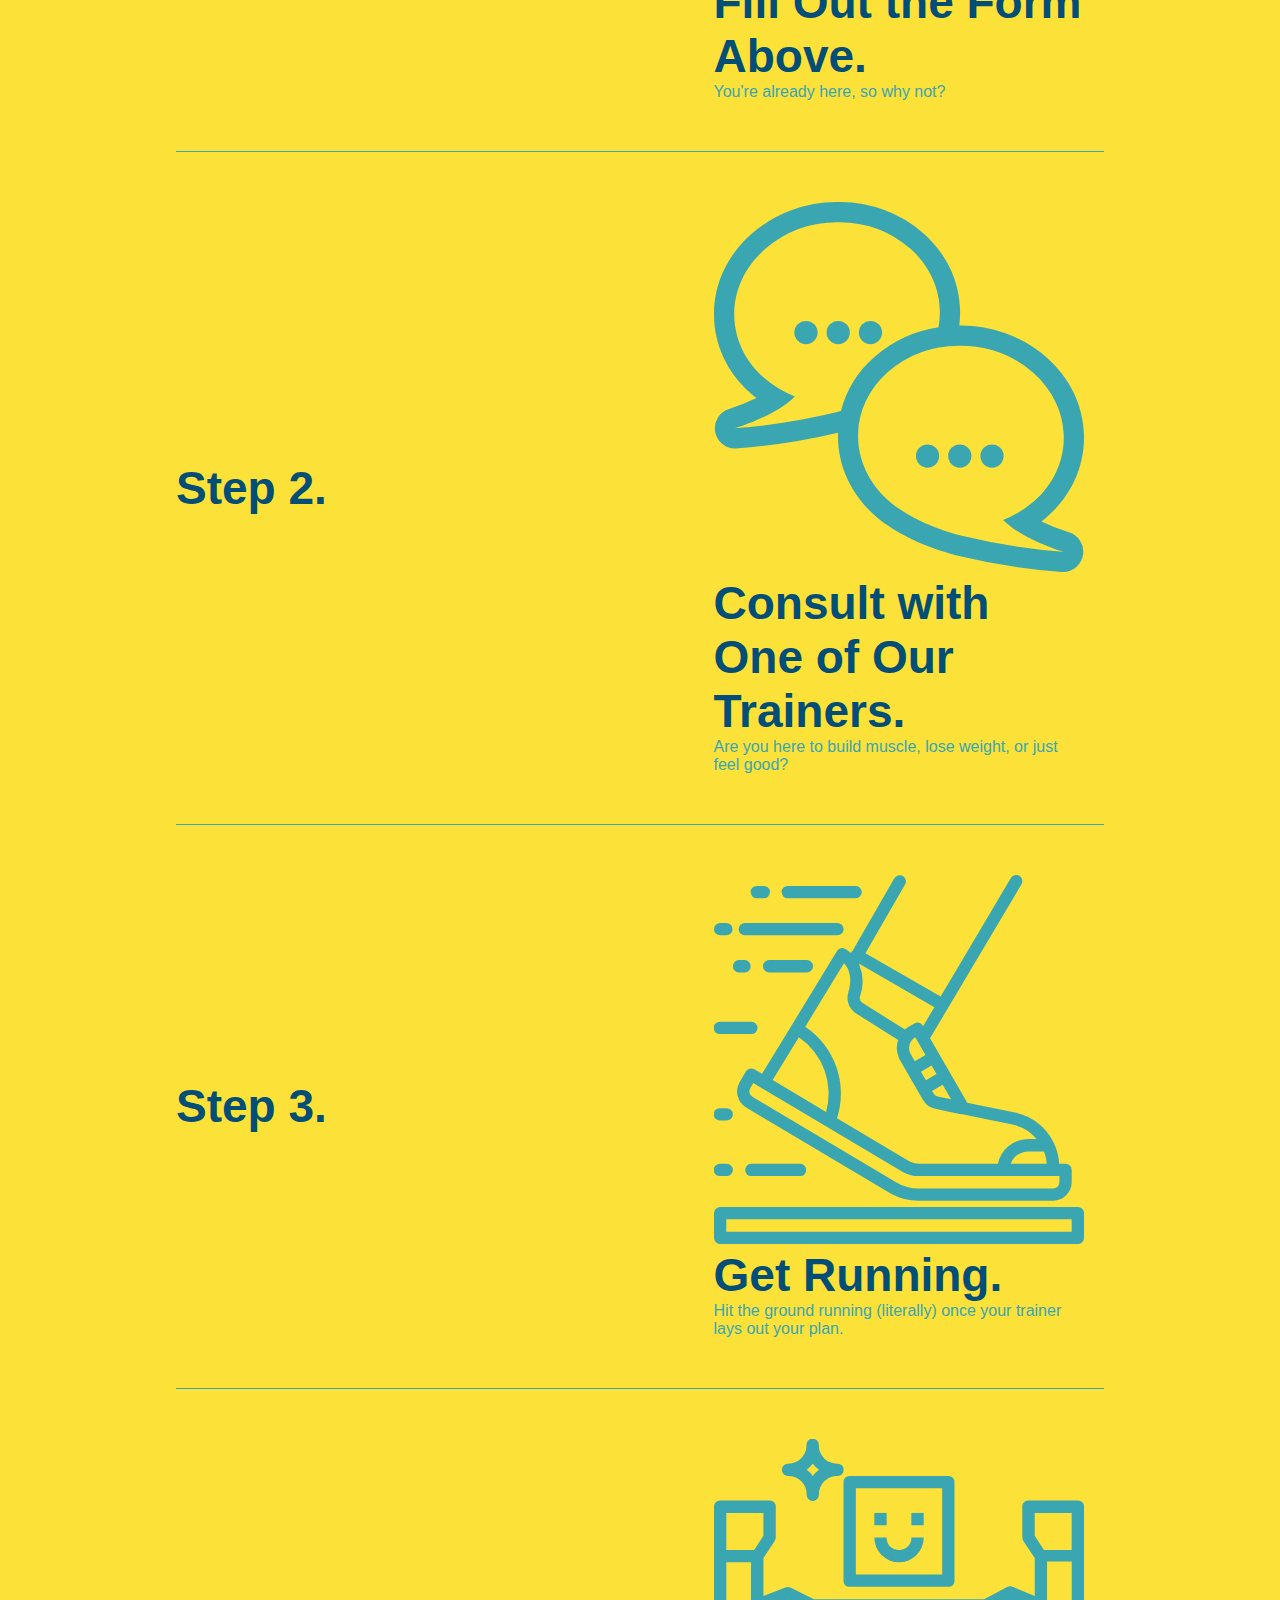
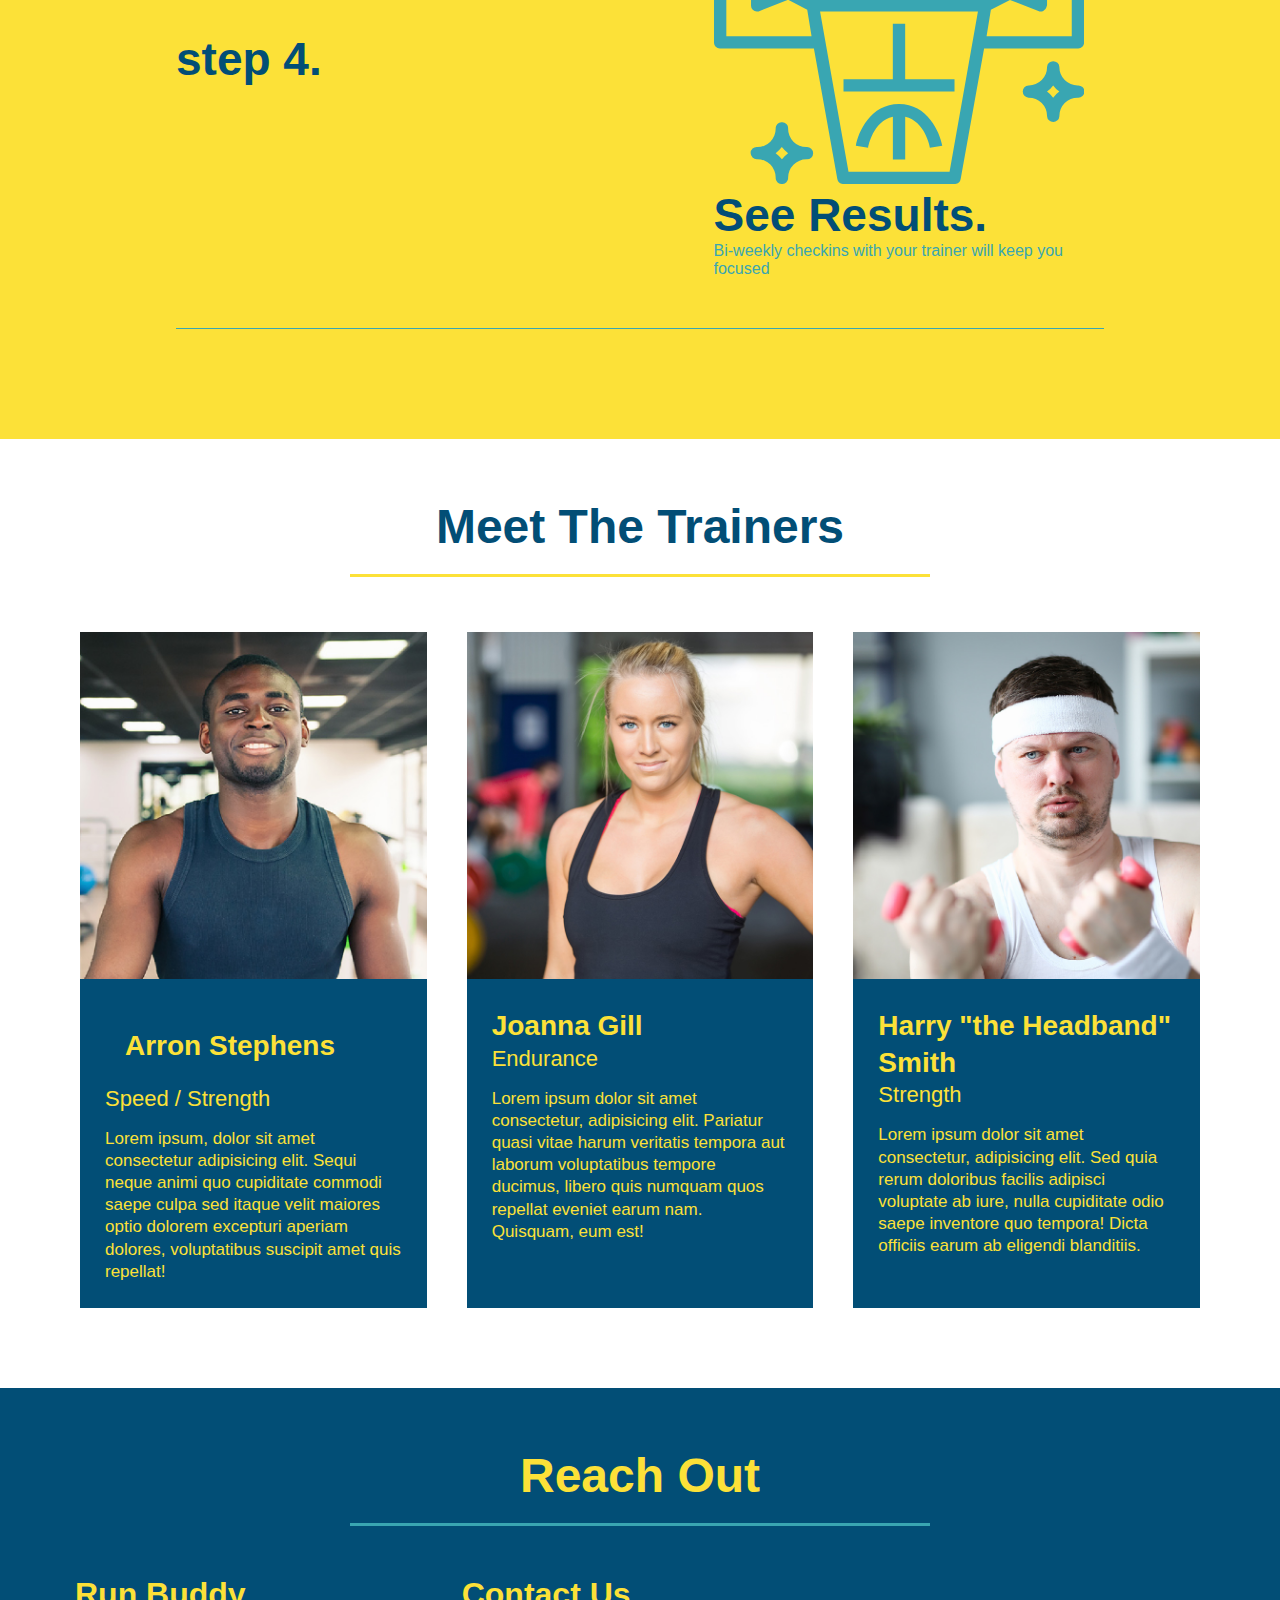
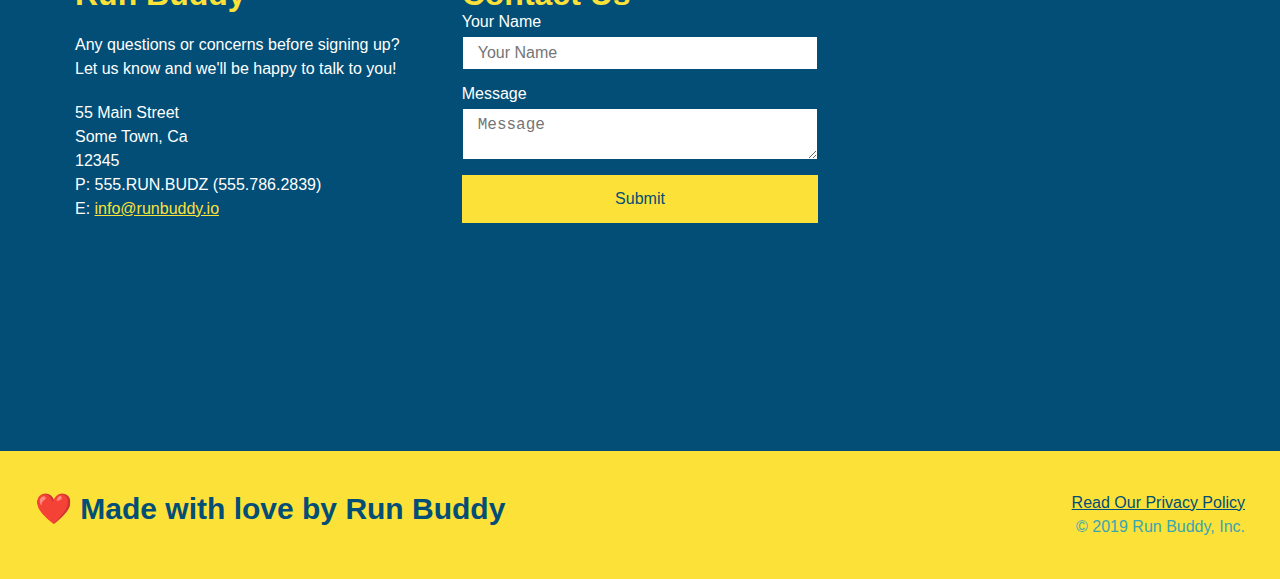
==== commit 1af6b4db: "2" ====
--- a/index.html
+++ b/index.html
@@ -1,248 +1,238 @@
-<!DOCTYPE html>
+<!Doctype html>
 <html lang="en">
-  <head>
-    <meta charset="UTF-8" />
-    <meta name="viewport" content="width=device-width, initial-scale=1.0" />
-    <link rel="stylesheet" href="./assets/css/style.css">
-    <title>Run Buddy</title>
-  </head>
-  <body>
-    <!-- navigation tags - block level element -->
-    <header>
-      <h1>
-        <a href="/">RUN BUDDY</a>
-      </h1>
-      <nav>
-        <ul>
-          <li>
-            <a href="#what-we-do">What We Do</a>
-          </li>
-          <li>
-            <a href="#what-you-do">What You Do</a>
-          </li>
-          <li>
-            <a href="#your-trainers">Your Trainers</a>
-          </li>
-          <li>
-            <a href="#reach-out">Reach Out</a>
-          </li>
-        </ul>
-      </nav>
-    </header>
-    <!-- end navigation -->
-
-    <!-- hero/jumbotron -->
-    <section class="hero">
-      <div class="hero-cta">
-        <h2>Start Building Habits.</h2>
-        <p>
-          seitan heirloom post-ironic pop-up iPhone mlkshk hella selfies fashion axe occupy readymade put a bird on it
-          messenger bag Wes Anderson Schlitz plaid Bushwick church-key lo-fi skateboard slow-carb hashtag trust fund
-          Williamsburg biodiesel fixie farm-to-table 8-bit banjo XOXO Banksy chillwave bicycle rights retro cliche
-          tattooed bespoke irony mumblecore Shoreditch deep v polaroid McSweeney's bitters cray gentrify tofu Marfa you
-          probably haven't heard of them yr banh mi asymmetrical art party selvage letterpress High Life.
-        </p>
-      </div>
-
-      <div class="hero-form">
-        <h3>Get Started Today</h3>
-        <p>Fill out this form and one of our trainers will schedule a consult.</p>
+
+<head>
+  <meta charset="UTF-8" />
+
+  <link rel="stylesheet" type="text/css" href=".\assets\css\run-buddy style.css" />
+</head>
+
+<body>
+
+  <header>
+    <h1>
+      <a href="/">RUN BUDDY</a1>
+    </h1>
+
+    <nav>
+      
+      <ul>
+        <li>
+          
+          <a href="#what-we-do">What We Do</a>
+        </li>
+        <li>
+          <a href="#what-you-do">What You Do</a>
+        </li>
+        <li>
+          <a href="#your-trainers">Your Trainers</a>
+        </li>
+        <li>
+          <a href="#reach-out">Reach Out</a>
+        </li>
+      </ul>
+    </nav>
+  </header>
+
+  
+  <section class="hero">
+
+    <div class="hero-cta">
+      <h2>Start Building Habits.</h2>
+      <p>Lorem ipsum dolor sit amet, consectetur adipisicing elit. Voluptates necessitatibus quibusdam sunt totam nobis tenetur nesciunt dolor non excepturi, ea quaerat mollitia error harum assumenda earum aut facere at quisquam.</p>
+    </div>
+
+    <div class="hero-form">
+      <h3>Get Started Today</h3>
+      <p>Fill out this form and one of our trainers will schedule a consult</p>
+     
+      <form>
+        <label for="name">Enter full name:</label>
+        <input type="text" placeholder="Your Name" name="name" id="name" class="form-input" />
+        <label for="email">Enter email address:</label>
+        <input type="email" placeholder="Email Address" name="email" id="email" class="form-input" />
+        <label for="phone">Enter a telephone number:</label>
+        <input type="tel" placeholder="Phone Number" name="phone" id="phone" class="form-input" />
+        <p>
+          Have you worked out with a trainer before?
+          <input type="radio" name="trainer-confirm" id="trainer-yes" />
+          <label for="trainer-yes">Yes</label>
+          <input type="radio" name="trainer-confirm" id="trainer-no" />
+          <label for="trainer-no">No</label>
+        </p>
+        <p>
+          I acknowledge that I am at least 18 years of age.
+          <label for="checkbox">
+          </label>
+          <input type="checkbox" name="age-confirm" id="checkbox" />
+        </p>
+        <button type="submit">
+          Get Running!
+        </button>
+      </form>
+    </div>
+  </section>
+
+  <section id="what-we-do" class="intro">
+    <h2 class="section-title primary-border">What we Do</h2>
+    <div class="flex-row">
+    <p>
+      Lorem ipsum dolor sit amet consectetur adipisicing elit. Autem officia magnam voluptatibus expedita at beatae
+      deserunt. Eligendi fugiat, itaque culpa velit eius dolorem! Voluptas, magnam. Doloribus, excepturi facilis. Sunt,
+      asperiores!
+    </p>
+  </div>
+  </section>
+
+  <section id="What-you-do" class="steps">
+    <div class="flex-row">
+    <h2 class="section-title secondary-border">What you do</h2>
+    </div>
+    <div class="step">
+      <h3>Step 1.</h3>
+      <div class="step-img">
+      <img src=".\assets\images\step-1.svg" alt="" />
+      <div class="step-text"></div>
+      <h3>Fill Out the Form Above.</h3>
+      <p>You're already here, so why not?</p>
+    </div>
+    </div>
+  </div>
+
+    <div class="step">
+      <h3>Step 2.</h3>
+      <div class="step-img">
+      <img src=".\assets\images\step-2.svg" alt="" />
+      <div class="step-text"></div>
+      <h3>Consult with One of Our Trainers.</h3>
+      <p>Are you here to build muscle, lose weight, or just feel good?</p>
+    </div>
+  </div>
+</div>
+
+    <div class="step">
+      <h3>Step 3.</h3>
+      <div class="step-img">
+      <img src=".\assets\images\step-3.svg" alt="" />
+      <div class="step-text"></div>
+      <h3>Get Running.</h3>
+      <p>Hit the ground running (literally) once your trainer lays out your plan.</p>
+    </div>
+    </div>
+  </div>
+
+    <div class="step">
+      <h3>step 4.</h3>
+      <div class="step-img">
+      <img src=".\assets\images\step-4.svg" alt="" />
+      <div class="step-text"></div>
+      <h3>See Results.</h3>
+      <p>Bi-weekly checkins with your trainer will keep you focused</p>
+    </div>
+    </div>
+  </div>
+  </section>
+
+  <section id="your-trainers">
+    <div class="flex-row">
+    <h2 class="section-title primary-border">
+      Meet The Trainers
+    </h2>
+    </div>
+    <div class="trainers">
+    <article class="trainer">
+      <img src="./assets/images/trainer-1.jpg" alt="Arron Stephens in his workout clothes, ready to pump iron">
+      <div class="trainer-bio">
+        <h3 class="trainer name">Arron Stephens</h3>
+        <h4 class="trainer-role">Speed / Strength</h4>
+        <p>
+          Lorem ipsum, dolor sit amet consectetur adipisicing elit. Sequi neque animi quo cupiditate commodi saepe culpa
+          sed
+          itaque velit maiores optio dolorem excepturi aperiam dolores, voluptatibus suscipit amet quis repellat!
+        </p>
+      </div>
+    </article>
+
+    <article class="trainer">
+      <img src="./assets/images/trainer-2.jpg" alt="Joanna Gill cooling off after a workout" />
+      <div class="trainer-bio">
+        <h3 class="trainer-name">Joanna Gill</h3>
+        <h4 class="trainer-role">Endurance</h4>
+        <p>
+          Lorem ipsum dolor sit amet consectetur, adipisicing elit. Pariatur quasi vitae harum veritatis tempora aut
+          laborum voluptatibus tempore ducimus, libero quis numquam quos repellat eveniet earum nam. Quisquam, eum est!
+          </p>
+      </div>
+    </article>
+
+    <article class="trainer">
+      <img src="./assets/images/trainer-3.jpg"
+        alt="Harry Smith wearing a headband and lifting comically small pink weights" />
+      <div class="trainer-bio">
+        <h3 class="trainer-name">Harry "the Headband" Smith</h3>
+        <h4 class="trainer-role">Strength</h4>
+        <p>
+          Lorem ipsum dolor sit amet consectetur, adipisicing elit. Sed quia rerum doloribus facilis adipisci voluptate
+          ab iure, nulla cupiditate odio saepe inventore quo tempora! Dicta officiis earum ab eligendi blanditiis.
+        </p>
+      </div>
+    </div>
+    </article>
+  </section>
+
+  <section id="reach-out" class="contact">
+    <div class="flex-row">
+      <h2 class="section-title secondary-border">
+        Reach Out
+      </h2>
+    </div>
+
+    <div class="contact-info">
+      <div>
+        <h3>Run Buddy</h3>
+        <p>
+          Any questions or concerns before signing up? 
+          <br/>
+          Let us know and we'll be happy to talk to you!
+        </p>
+
+        <address>
+          55 Main Street <br/>
+          Some Town, Ca <br/>
+          12345<br/>
+          P: 555.RUN.BUDZ (555.786.2839)<br/>
+          E: <a href="mailto:info@runbuddy.io">info@runbuddy.io</a>
+        </address>
+        
+      </div>
+
+      <div class="contact-form">
+        <h3>Contact Us</h3>
         <form>
-          <label for="name">Your Name</label>
-          <input type="text" placeholder="Your Name" id="name" name="name" class="form-input" />
-          <label for="email">Your Email</label>
-          <input type="email" placeholder="Email Address" id="email" name="email" class="form-input" />
-          <label for="phone">Phone Number</label>
-          <input type="tel" placeholder="Phone Number" name="phone" id="phone" class="form-input" />
-          <p>
-            Have you worked out with a trainer before? 
-            <input type="radio" name="trainer-confirm" id="trainer-yes" />
-            <label for="trainer-yes">Yes</label>
-            <input type="radio" name="trainer-confirm" id="trainer-no"/>
-            <label for="trainer-no">No</label>
-          </p>
-          <p>
-            <label for="checkbox">
-              I acknowledge that I am at least 18 years of age.
-            </label>
-            <input type="checkbox" name="checkpoint1" id="checkbox" />
-          </p>
-          <button type="submit">
-            Get running!
-          </button>
+          <label for="contact-name">Your Name</label>
+          <input type="text" id="contact-name" placeholder="Your Name" />
+      
+          <label for="contact-message">Message</label>
+          <textarea id="contact-message" placeholder="Message"></textarea>
+      
+          <button type="submit">Submit</button>
         </form>
       </div>
-    </section>
-    <!-- end header -->
-
-    <!-- "what we do" start - <section> -->
-    <section id="what-we-do" class="intro">
-      <div class="flex-row">
-        <h2 class="section-title primary-border">
-          What We Do
-        </h2>
-      </div>
-      <div class="flex-row">
-        <p>
-          butcher selfies chambray shabby chic gentrify readymade yr Echo Park XOXO Tumblr normcore Banksy direct trade  Blue Bottle chillwave you probably haven't heard of them single-origin coffee Vice fanny pack fixie Odd Future Austin fingerstache pickled twee synth Wes Anderson Thundercats viral bitters flannel meggings narwhal Marfa Schlitz sustainable Intelligentsia umami deep v craft
-        </p>
-      </div>
-    </section>
-    <!-- end "what we do" -->
-
-    <!-- "what you do" start -->
-    <section id="what-you-do" class="steps">
-      <div class="flex-row">
-        <h2 class="section-title secondary-border">
-          What You Do
-        </h2> 
-      </div>
-      <div class="step">
-        <h3>Step 1.</h3>
-        <div class="step-info">
-          <div class="step-img">
-            <img src="./assets/images/step-1.svg" alt="" />
-          </div>
-          <div class="step-text">
-            <h4>Fill Out The Form Above</h4>
-            <p>You're already here, so why not?</p>
-          </div>
-        </div>
-      </div>
-      <div class="step">
-        <h3>Step 2.</h3>
-        <div class="step-info">
-          <div class="step-img">
-            <img src="./assets/images/step-2.svg" alt="" />
-          </div>
-          <div class="step-text">
-            <h4>Consult With One Of Our Trainers</h4>
-            <p>Are you here to build muscle, lose weight, or just feel good?</p>
-          </div>
-        </div>
-      </div>
-      <div class="step">
-        <h3>Step 3.</h3>
-        <div class="step-info">
-          <div class="step-img">
-            <img src="./assets/images/step-3.svg" alt="" />
-          </div>
-          <div class="step-text">
-            <h4>Get Running</h4>
-            <p>Hit the ground running (literally) once your trainer lays out your plan.</p>
-          </div>
-        </div>
-      </div>
-      <div class="step">
-        <h3>Step 4.</h3>
-        <div class="step-info">
-          <div class="step-img">
-            <img src="./assets/images/step-4.svg" alt="" />
-          </div>
-          <div class="step-text">
-            <h4>See Results</h4>
-            <p>Bi-weekly checkins with your trainer will keep you focused</p>
-          </div>
-        </div>
-      </div>
-    </section>
-    <!-- "what you do" end -->
-
-    <!-- "meet the trainers" start -->
-    <section id="your-trainers">
-      <div class="flex-row">
-        <h2 class="section-title primary-border">
-          Meet The Trainers
-        </h2>
-      </div>
-
-      <div class="trainers">
-        <article class="trainer">
-          <img src="./assets/images/trainer-1.jpg" alt="Arron Stephens in his workout clothes, ready to pump iron" />
-          <div class="trainer-bio">
-            <h3 class="trainer-name">Arron Stephens</h3>
-            <h4 class="trainer-role">Speed / Strength</h4>
-            <p>Lorem ipsum, dolor sit amet consectetur adipisicing elit. Sequi neque animi quo cupiditate commodi saepe culpa sed itaque velit maiores optio dolorem excepturi aperiam dolores, voluptatibus suscipit amet quis repellat!</p>
-          </div>
-        </article>
-
-        <article class="trainer">
-          <img src="./assets/images/trainer-2.jpg" alt="Joanna Gill cooling off after a work out" />
-          <div class="trainer-bio">
-            <h3 class="trainer-name">Joanna Gill</h3>
-            <h4 class="trainer-role">Endurance</h4>
-            <p>Lorem ipsum, dolor sit amet consectetur adipisicing elit. Sequi neque animi quo cupiditate commodi saepe culpa sed itaque velit maiores optio dolorem excepturi aperiam dolores, voluptatibus suscipit amet quis repellat!</p>
-            </div>
-          </article>
-
-        <article class="trainer">
-          <img src="./assets/images/trainer-3.jpg" alt="Harry Smith wearing a headband and lifting comically small pink weights" />
-          <div class="trainer-bio">
-            <h3 class="trainer-name">Harry "The Headband" Smith</h3>
-            <h4 class="trainer-role">Strength</h4>
-            <p>Lorem ipsum, dolor sit amet consectetur adipisicing elit. Sequi neque animi quo cupiditate commodi saepe culpa sed itaque velit maiores optio dolorem excepturi aperiam dolores, voluptatibus suscipit amet quis repellat!</p>
-          </div>
-        </article>
-      </div>
-    </section>
-    <!-- "meet the trainers" end -->
-
-    <!-- "reach out" start -->
-    <section id="reach-out" class="contact">
-      <div class="flex-row">
-        <h2 class="section-title secondary-border">
-          Reach Out
-        </h2>
-      </div>
-
-      <div class="contact-info">
-        <div>
-          <h3>Run Buddy</h3>
-          <p>
-            Any questions or concerns before signing up? 
-            <br/>
-            Let us know and we'll be happy to talk to you!
-          </p>
-
-          <address>
-            55 Main Street <br/>
-            Some Town, Ca <br/>
-            12345<br/>
-            P: 555.RUN.BUDZ (555.786.2839)<br/>
-            E: <a href="mailto:info@runbuddy.io">info@runbuddy.io</a>
-          </address>
-          
-        </div>
-
-        <div class="contact-form">
-          <h3>Contact Us</h3>
-          <form>
-            <label for="contact-name">Your Name</label>
-            <input type="text" id="contact-name" placeholder="Your Name" />
-        
-            <label for="contact-message">Message</label>
-            <textarea id="contact-message" placeholder="Message"></textarea>
-        
-            <button type="submit">Submit</button>
-          </form>
-        </div>
-        
-        <iframe
-          src="https://www.google.com/maps/embed?pb=!1m14!1m12!1m3!1d12182.30520634488!2d-74.0652613!3d40.2407219!2m3!1f0!2f0!3f0!3m2!1i1024!2i768!4f13.1!5e0!3m2!1sen!2sus!4v1561060983193!5m2!1sen!2sus"
-          frameborder="0" style="border:0" allowfullscreen>
-        </iframe>
-      </div>
-    </section>
-    <!-- "reach out" end -->
-
-    <!-- footer -->
-    <footer>
-      <h2>❤️ Made with love by Run Buddy.</h2>
-      <div>
-        <a href="./privacy-policy.html">Read Our Privacy Policy</a><br/>
-        &copy; 2019 Run Buddy, Inc.
-      </div>
-    </footer>
-    <!-- footer end -->
-  </body>
-</html>
+      
+      <iframe
+        src="https://www.google.com/maps/embed?pb=!1m14!1m12!1m3!1d12182.30520634488!2d-74.0652613!3d40.2407219!2m3!1f0!2f0!3f0!3m2!1i1024!2i768!4f13.1!5e0!3m2!1sen!2sus!4v1561060983193!5m2!1sen!2sus"
+        frameborder="0" style="border:0" allowfullscreen>
+      </iframe>
+    </div>
+  </section>
+  
+  <footer>
+    <h2>❤️ Made with love by Run Buddy</h2>
+    <div>
+      <a href=".privacy-policy.html">Read Our Privacy Policy</a><br />
+      &copy; 2019 Run Buddy, Inc.
+    </div>
+  </footer>
+</body>
+
+</html>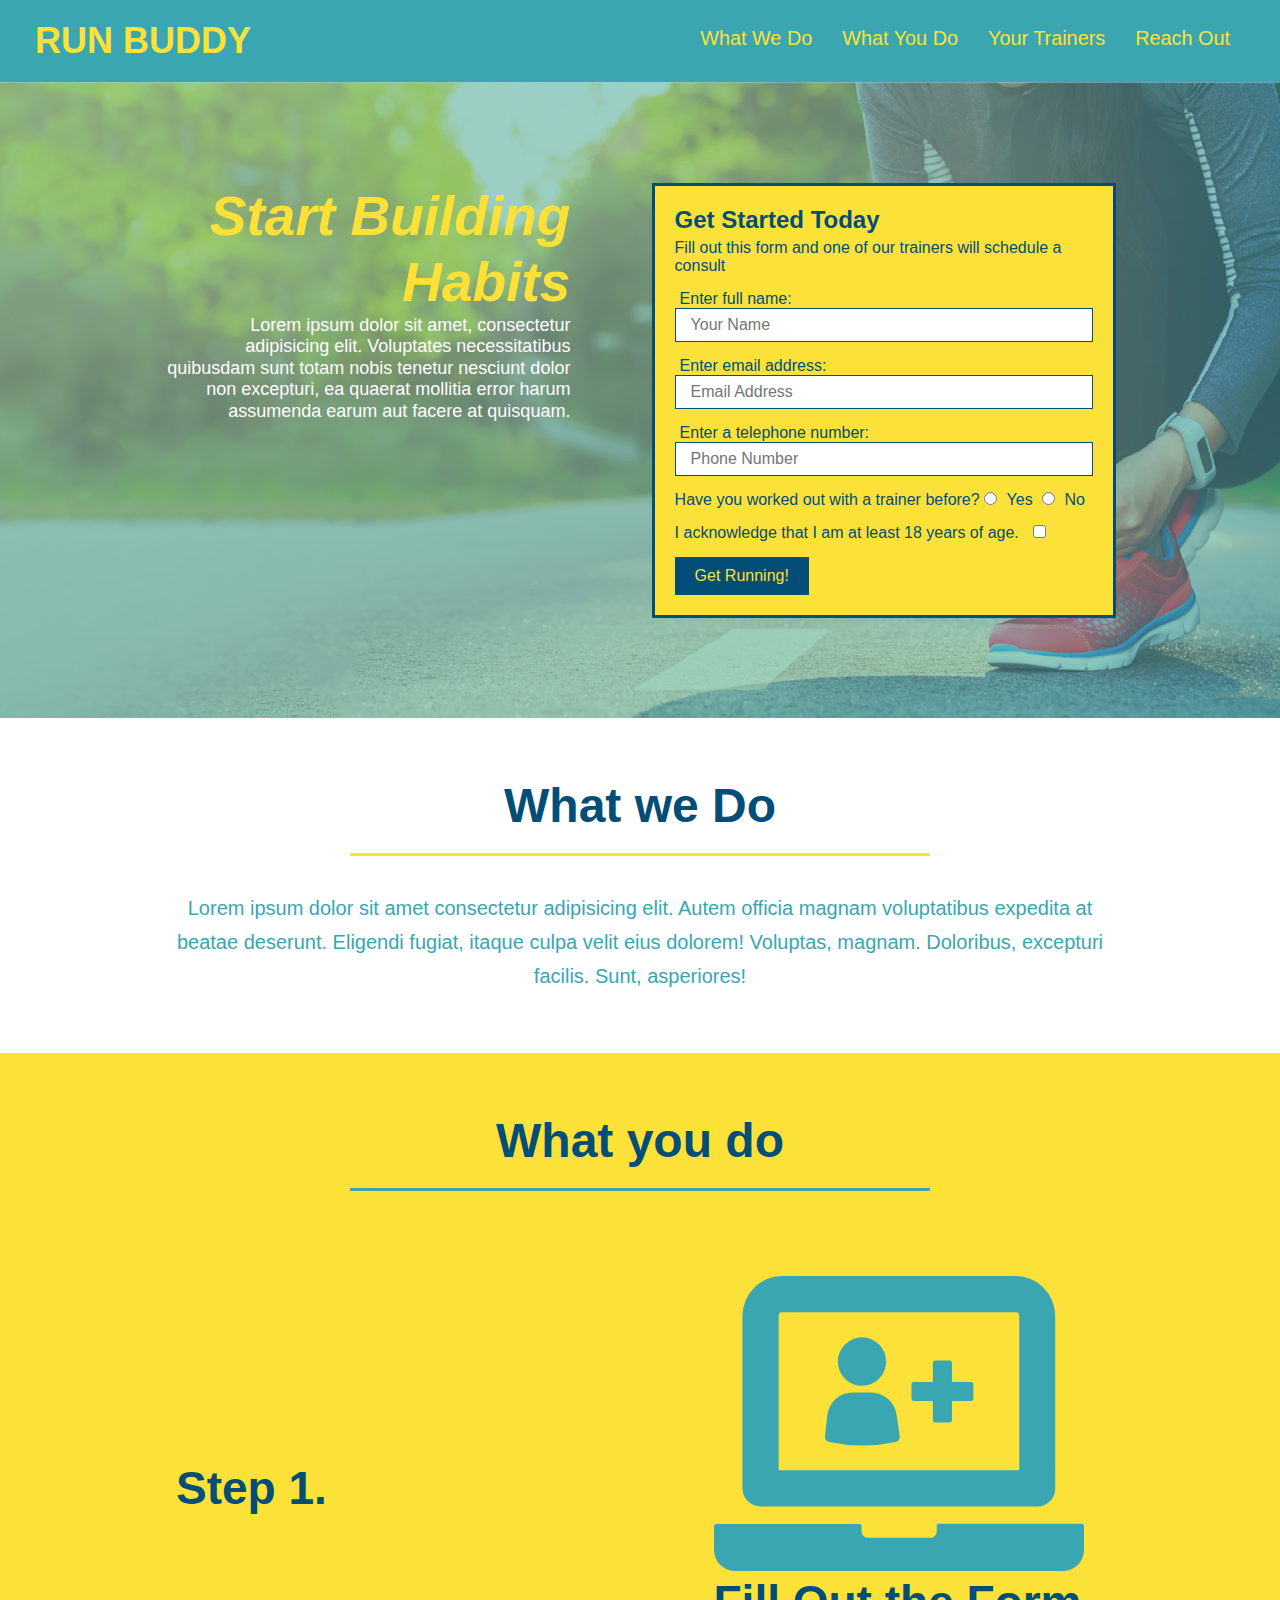
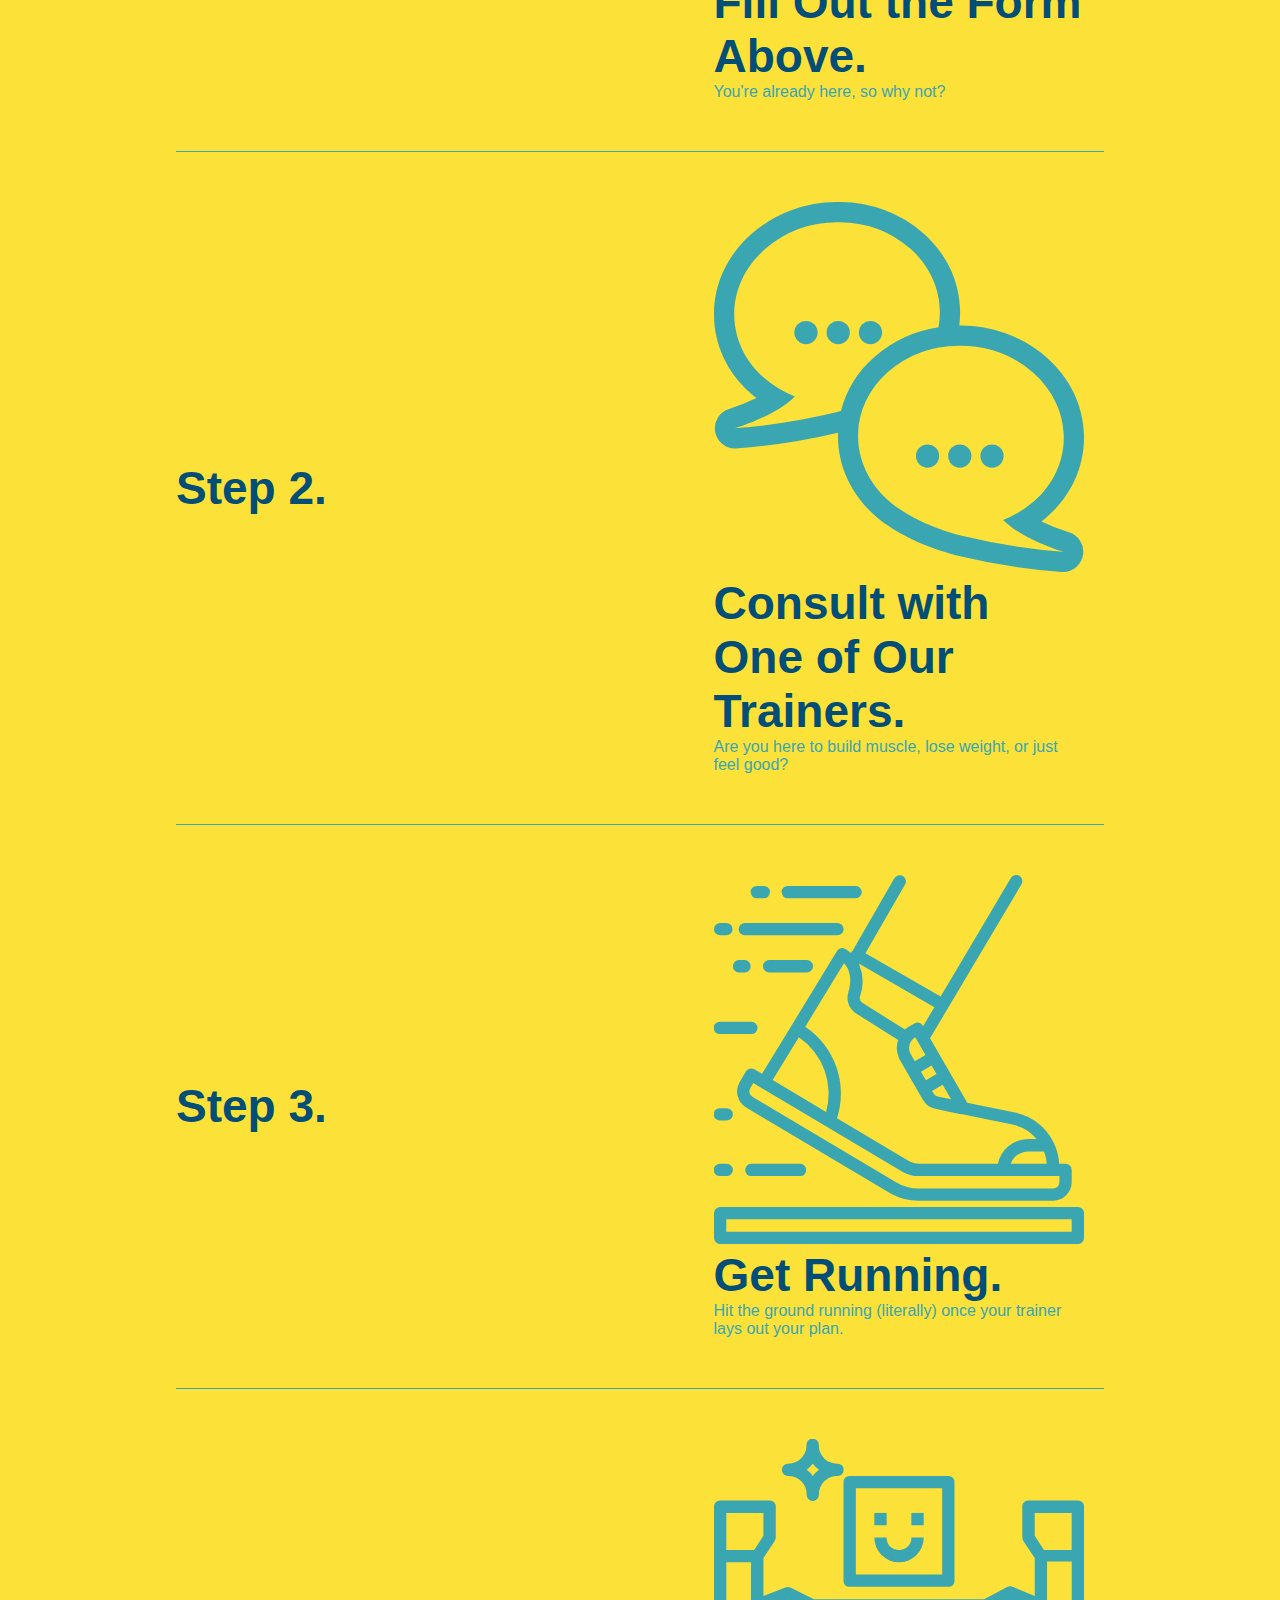
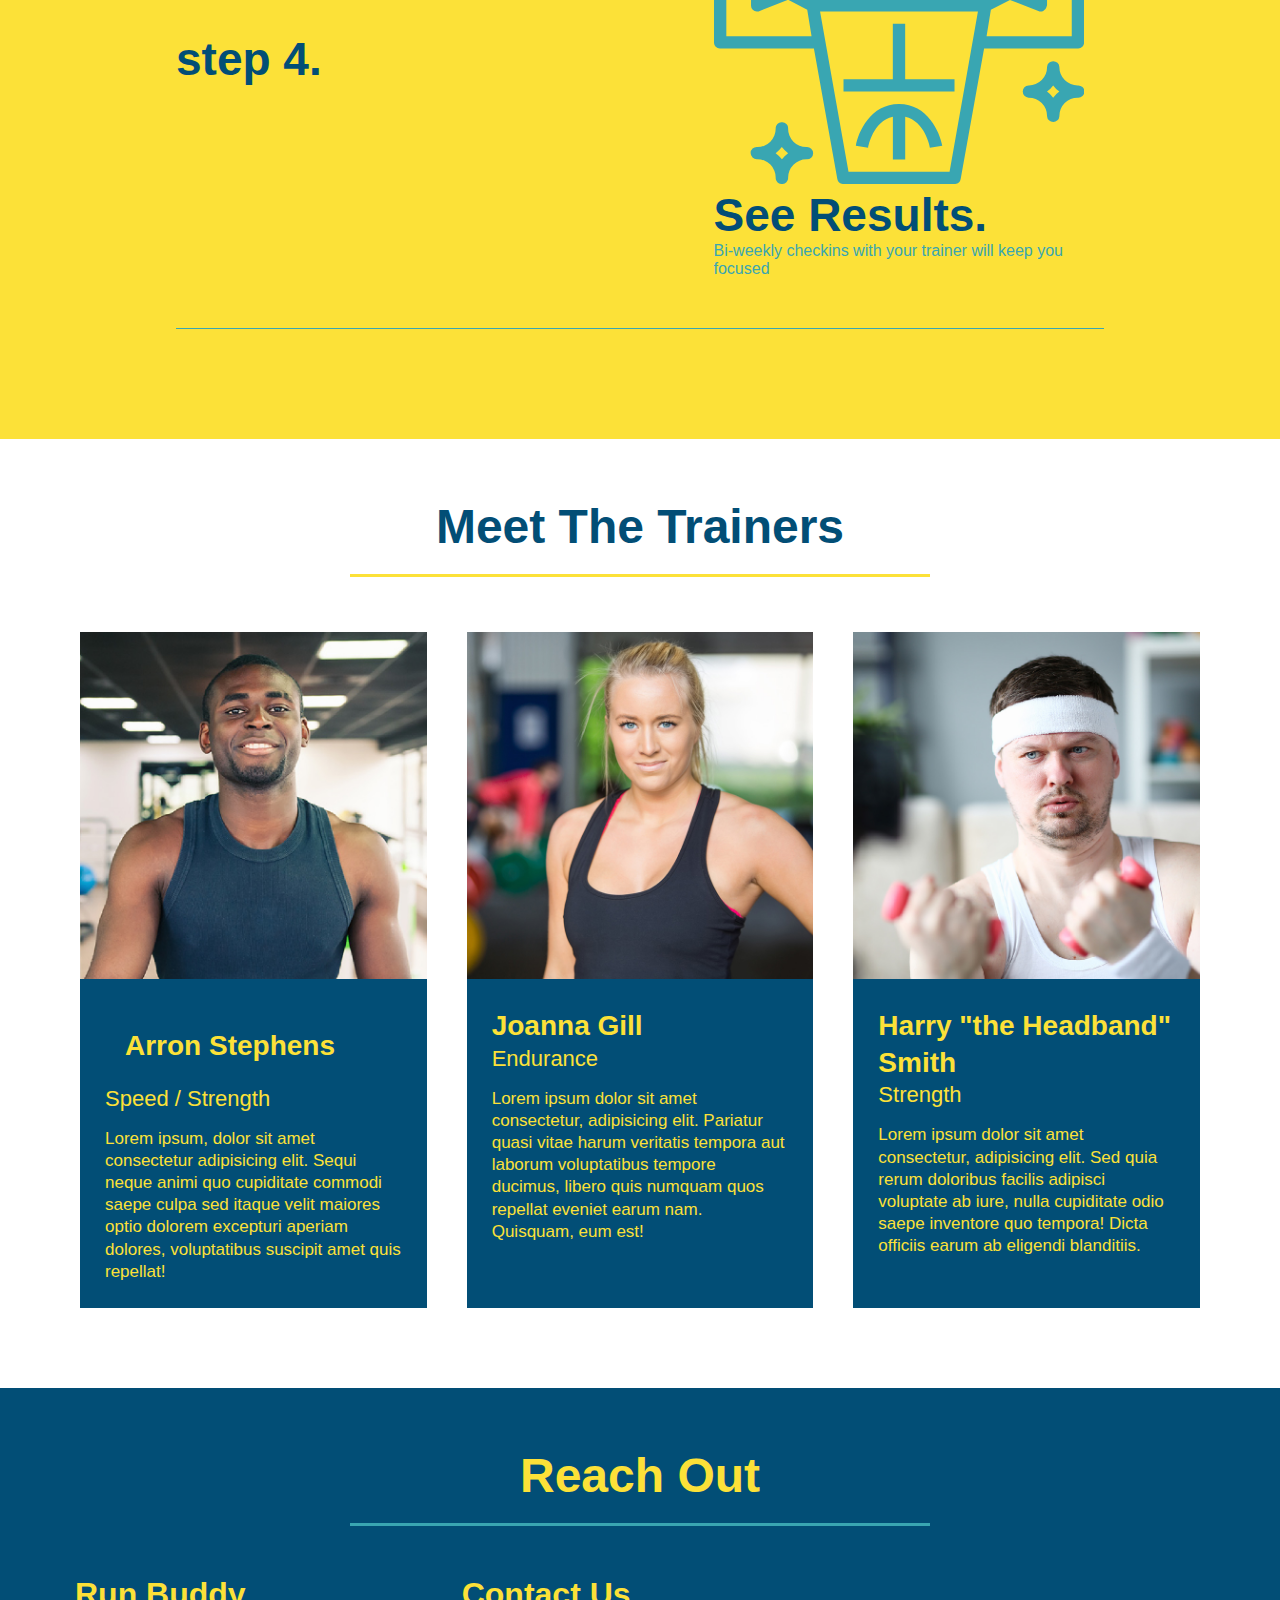
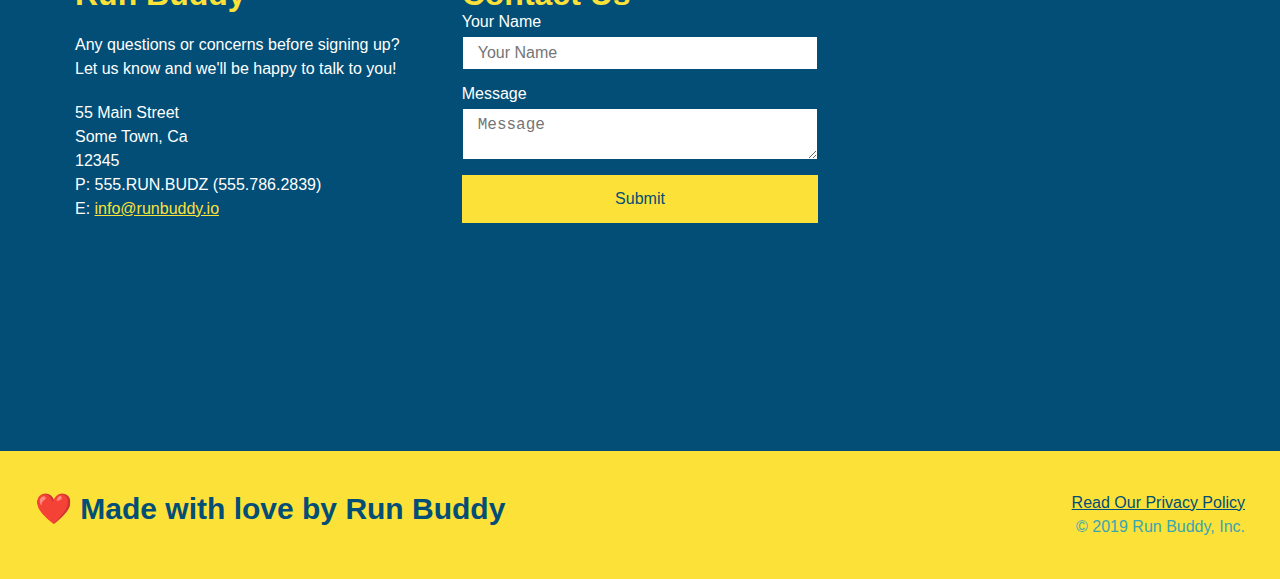
==== commit 875c6607: "Merge branch 'master' into develop" ====
--- a/index.html
+++ b/index.html
@@ -38,7 +38,7 @@
   <section class="hero">
 
     <div class="hero-cta">
-      <h2>Start Building Habits.</h2>
+      <h2>Start Building Habits</h2>
       <p>Lorem ipsum dolor sit amet, consectetur adipisicing elit. Voluptates necessitatibus quibusdam sunt totam nobis tenetur nesciunt dolor non excepturi, ea quaerat mollitia error harum assumenda earum aut facere at quisquam.</p>
     </div>
 
@@ -223,6 +223,7 @@
         src="https://www.google.com/maps/embed?pb=!1m14!1m12!1m3!1d12182.30520634488!2d-74.0652613!3d40.2407219!2m3!1f0!2f0!3f0!3m2!1i1024!2i768!4f13.1!5e0!3m2!1sen!2sus!4v1561060983193!5m2!1sen!2sus"
         frameborder="0" style="border:0" allowfullscreen>
       </iframe>
+
     </div>
   </section>
   
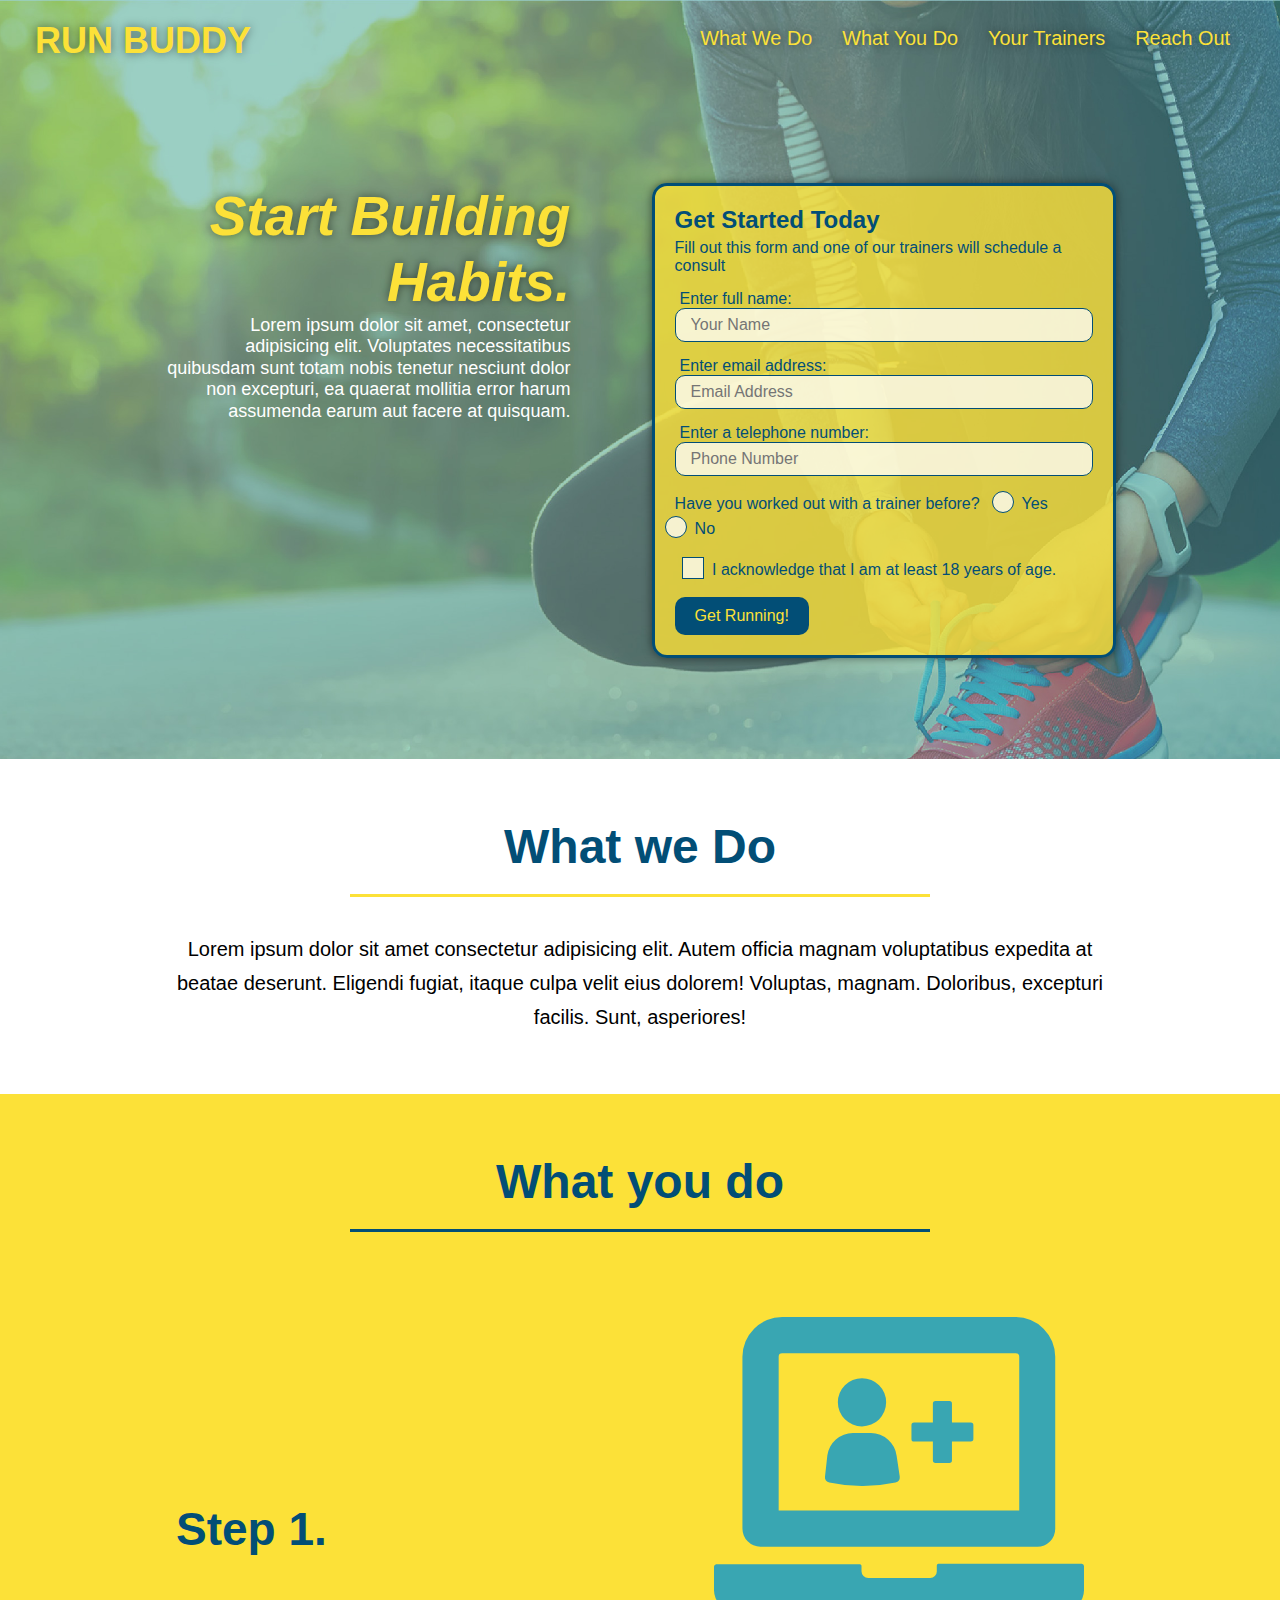
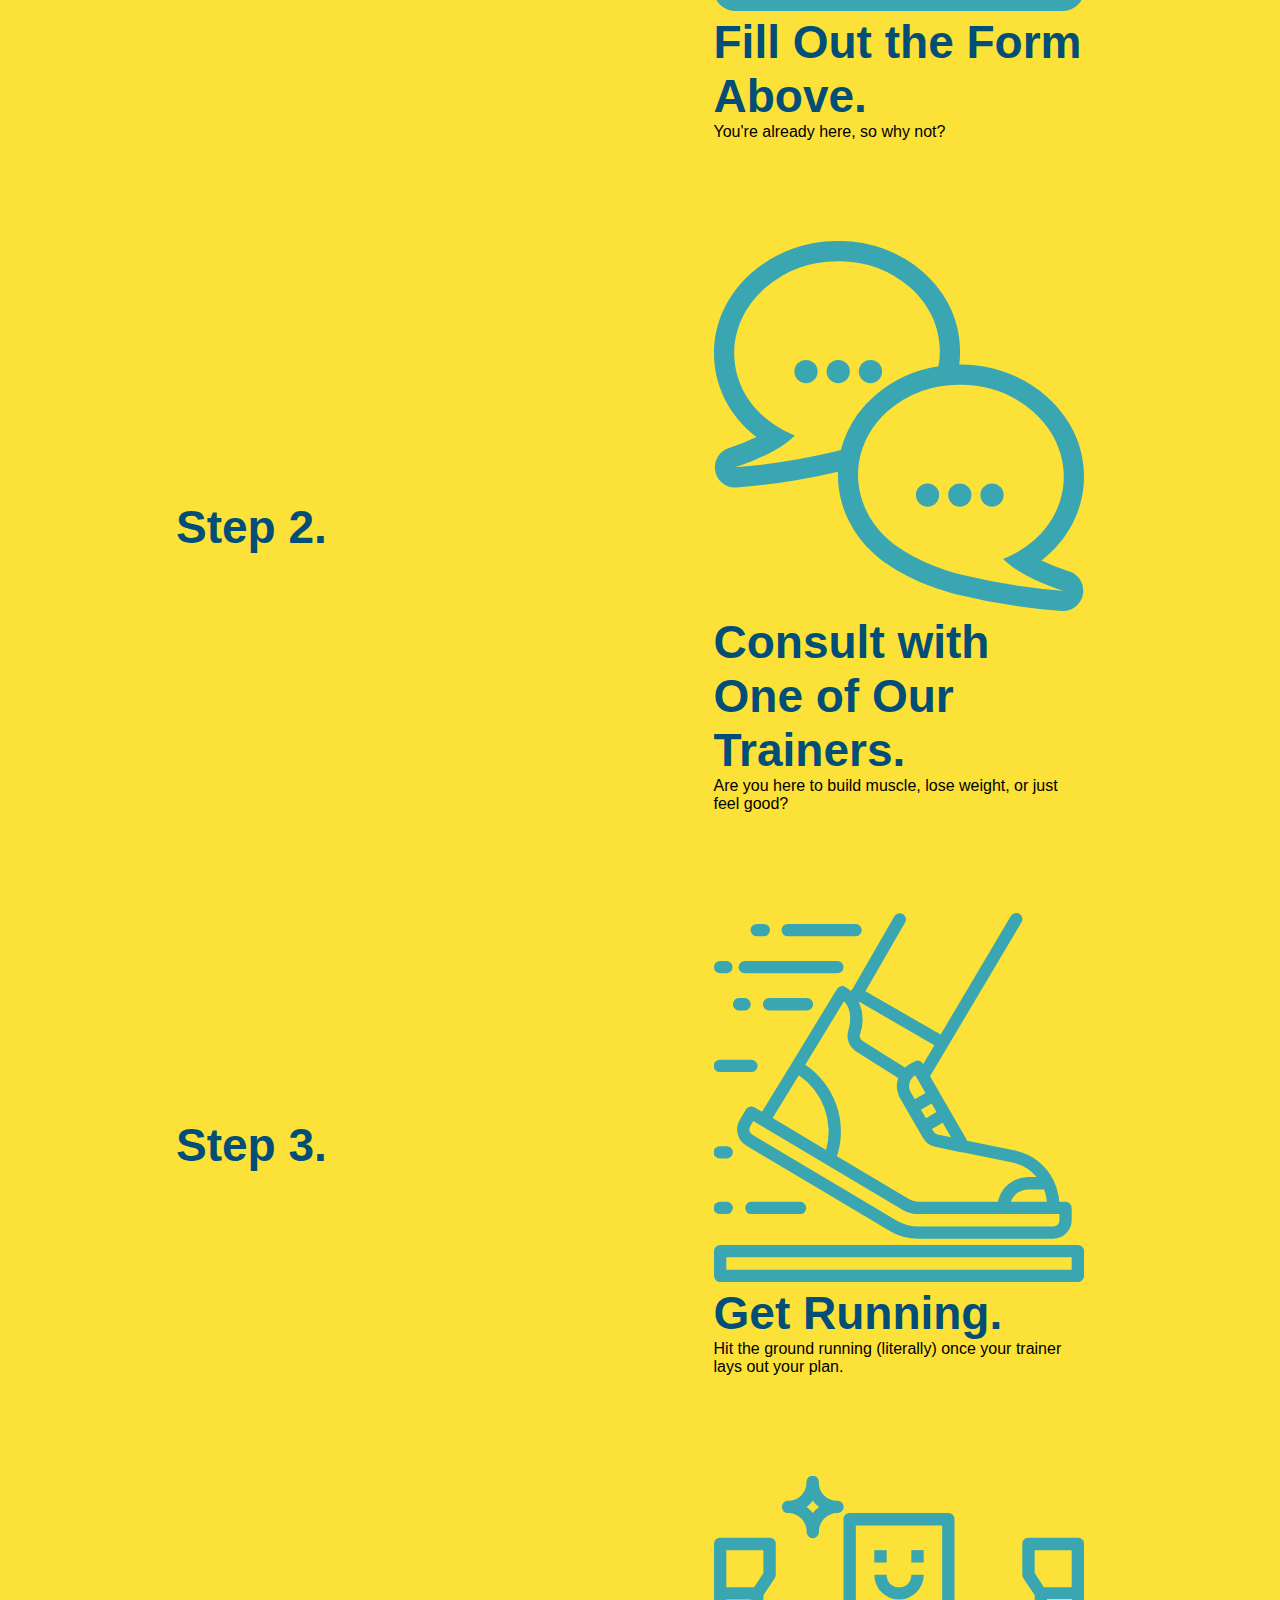
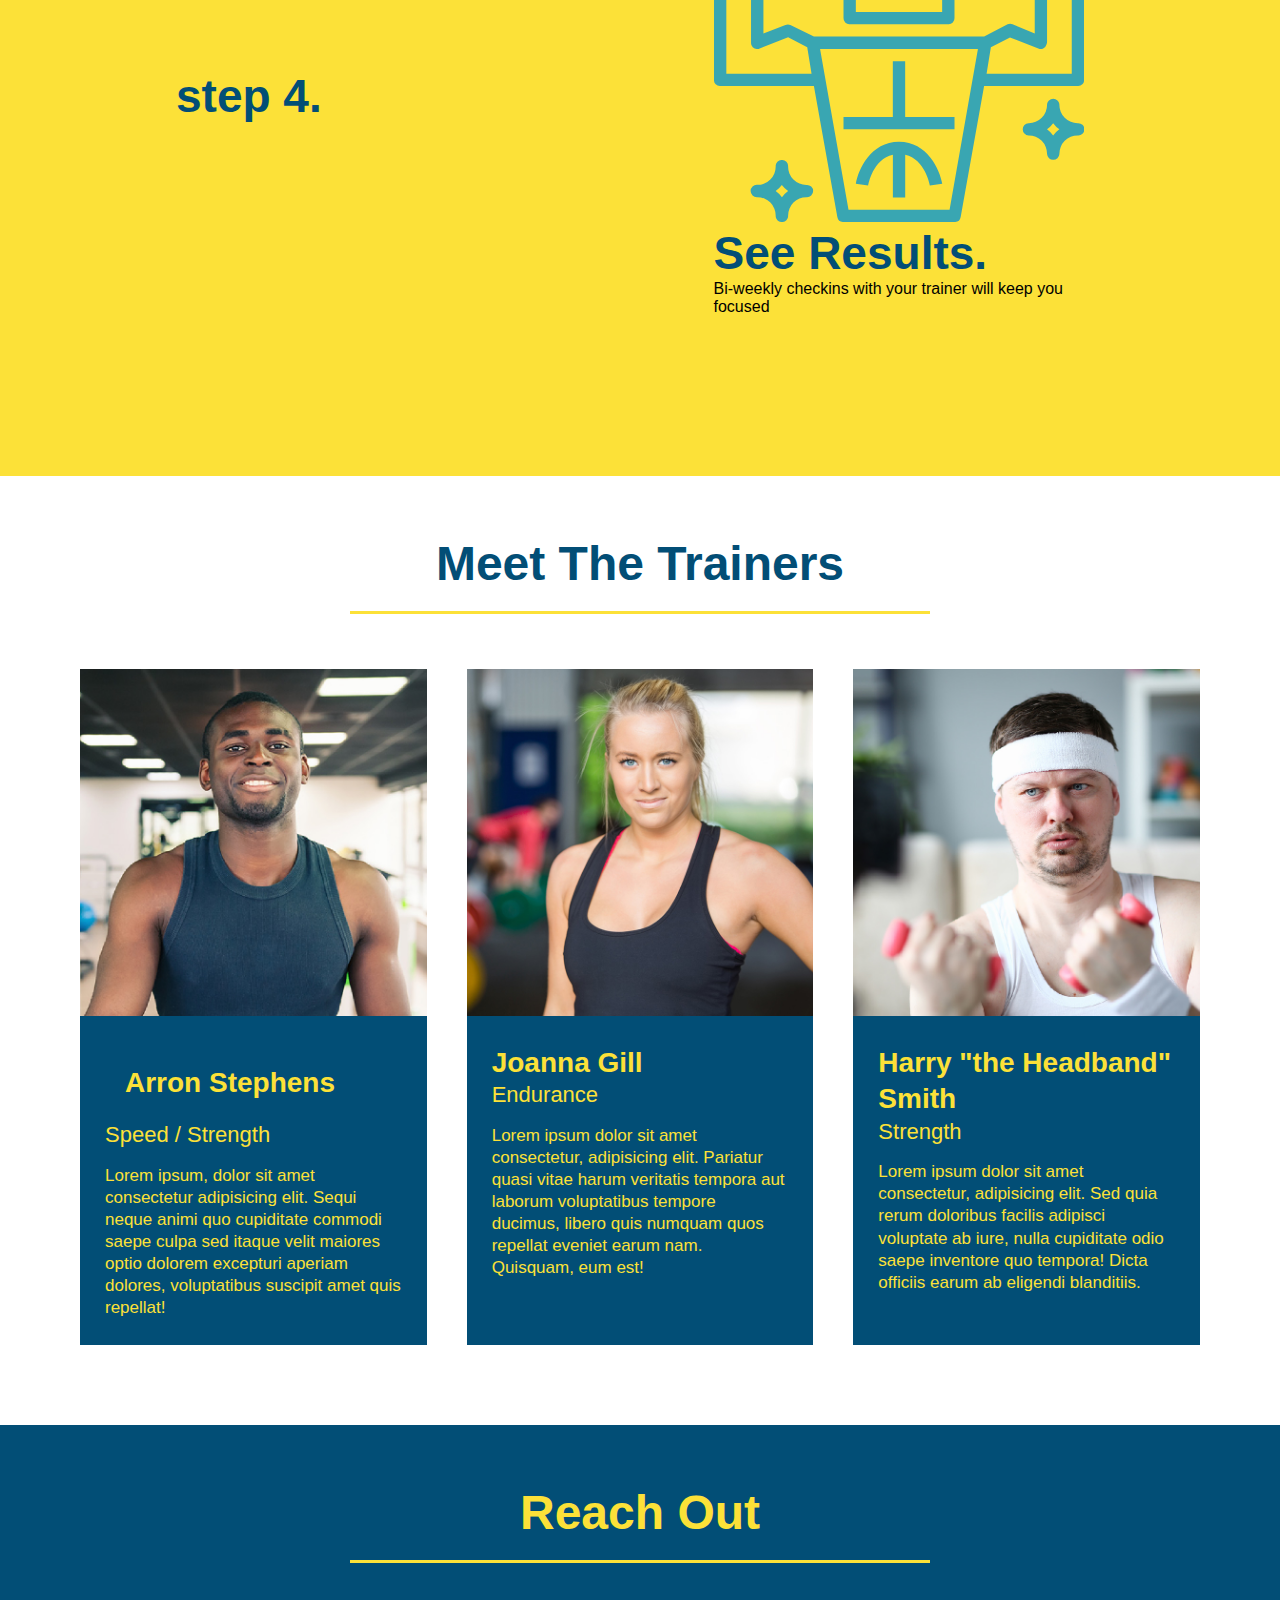
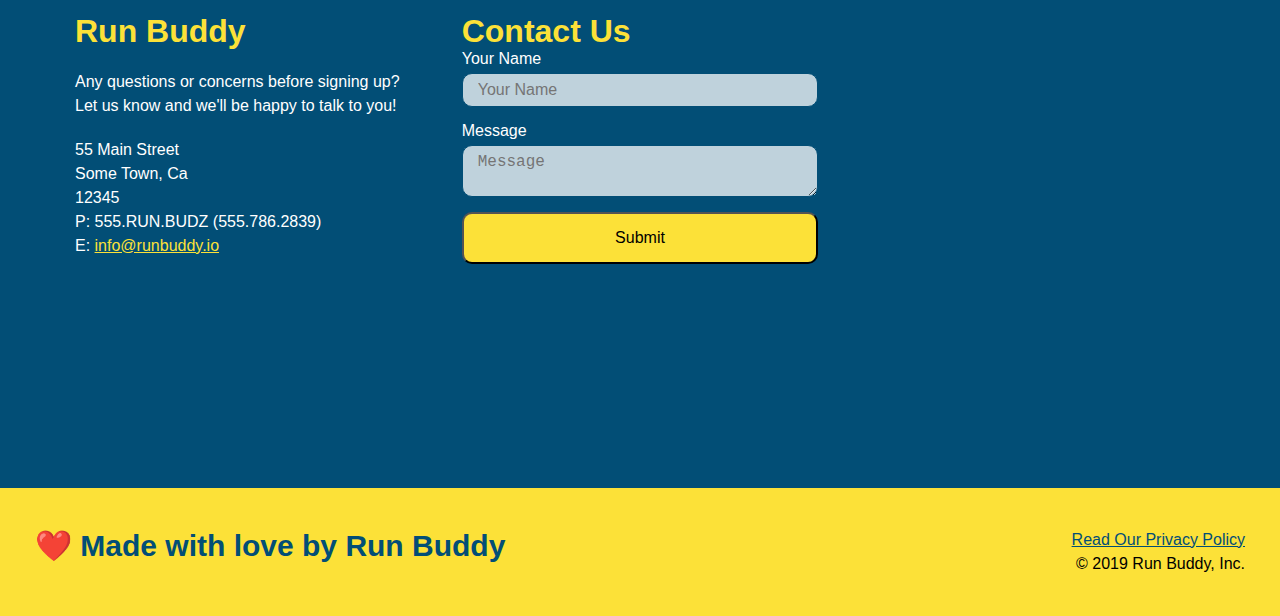
==== commit 9cadb1f3: "final changes" ====
--- a/index.html
+++ b/index.html
@@ -11,14 +11,12 @@
 
   <header>
     <h1>
-      <a href="/">RUN BUDDY</a1>
+      <a href="">RUN BUDDY</a1>
     </h1>
 
     <nav>
-      
       <ul>
         <li>
-          
           <a href="#what-we-do">What We Do</a>
         </li>
         <li>
@@ -38,7 +36,7 @@
   <section class="hero">
 
     <div class="hero-cta">
-      <h2>Start Building Habits</h2>
+      <h2>Start Building Habits.</h2>
       <p>Lorem ipsum dolor sit amet, consectetur adipisicing elit. Voluptates necessitatibus quibusdam sunt totam nobis tenetur nesciunt dolor non excepturi, ea quaerat mollitia error harum assumenda earum aut facere at quisquam.</p>
     </div>
 
@@ -55,16 +53,20 @@
         <input type="tel" placeholder="Phone Number" name="phone" id="phone" class="form-input" />
         <p>
           Have you worked out with a trainer before?
-          <input type="radio" name="trainer-confirm" id="trainer-yes" />
-          <label for="trainer-yes">Yes</label>
-          <input type="radio" name="trainer-confirm" id="trainer-no" />
-          <label for="trainer-no">No</label>
-        </p>
-        <p>
-          I acknowledge that I am at least 18 years of age.
-          <label for="checkbox">
-          </label>
-          <input type="checkbox" name="age-confirm" id="checkbox" />
+          <span class="radio-wrapper">
+            <input type="radio" name="trainer-confirm" id="trainer-yes" />
+            <label for="trainer-yes">Yes</label>
+          </span>
+          <span class="radio-wrapper">
+            <input type="radio" name="trainer-confirm" id="trainer-no" />
+            <label for="trainer-no">No</label>
+          </span>
+        </p>
+        <p>
+          <span class="checkbox-wrapper">
+            <input type="checkbox" name="age-confirm" id="checkbox" />
+            <label for="checkbox">I acknowledge that I am at least 18 years of age.</label>
+          </span>
         </p>
         <button type="submit">
           Get Running!
@@ -223,7 +225,6 @@
         src="https://www.google.com/maps/embed?pb=!1m14!1m12!1m3!1d12182.30520634488!2d-74.0652613!3d40.2407219!2m3!1f0!2f0!3f0!3m2!1i1024!2i768!4f13.1!5e0!3m2!1sen!2sus!4v1561060983193!5m2!1sen!2sus"
         frameborder="0" style="border:0" allowfullscreen>
       </iframe>
-
     </div>
   </section>
   
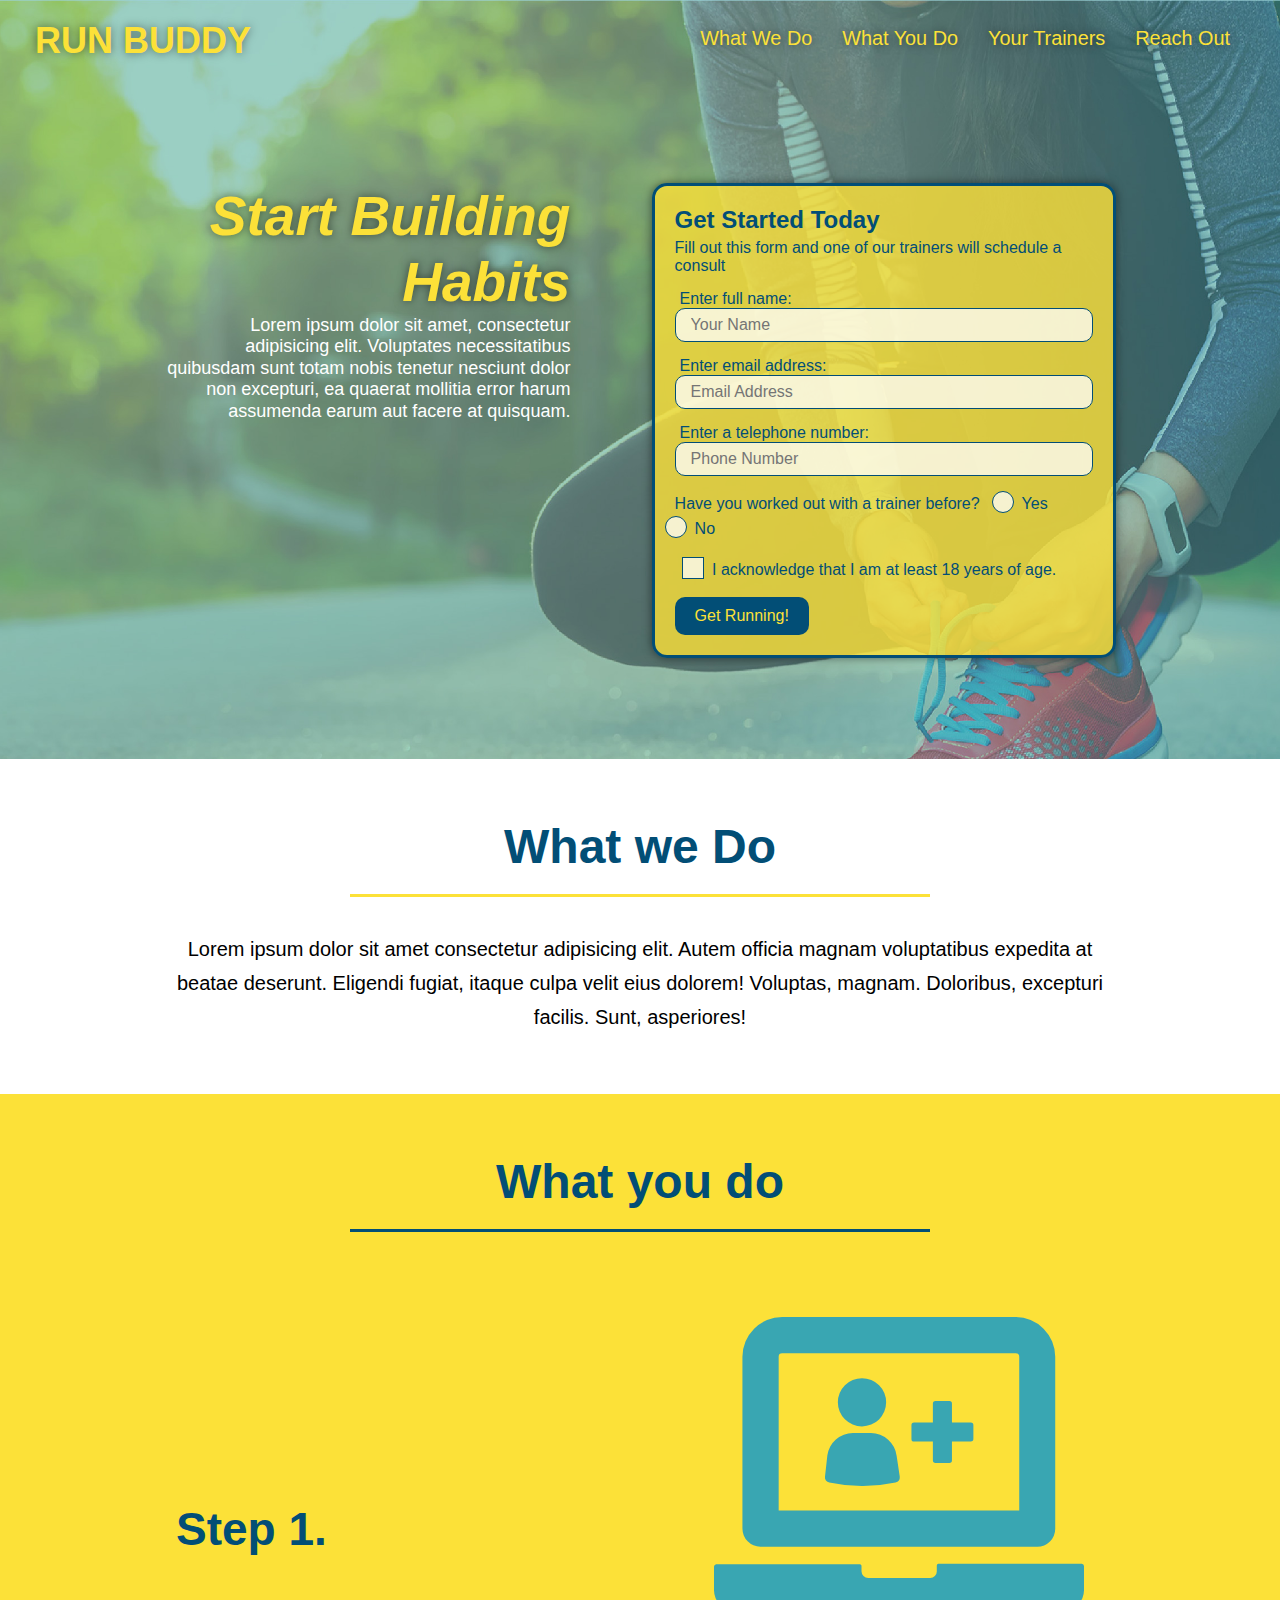
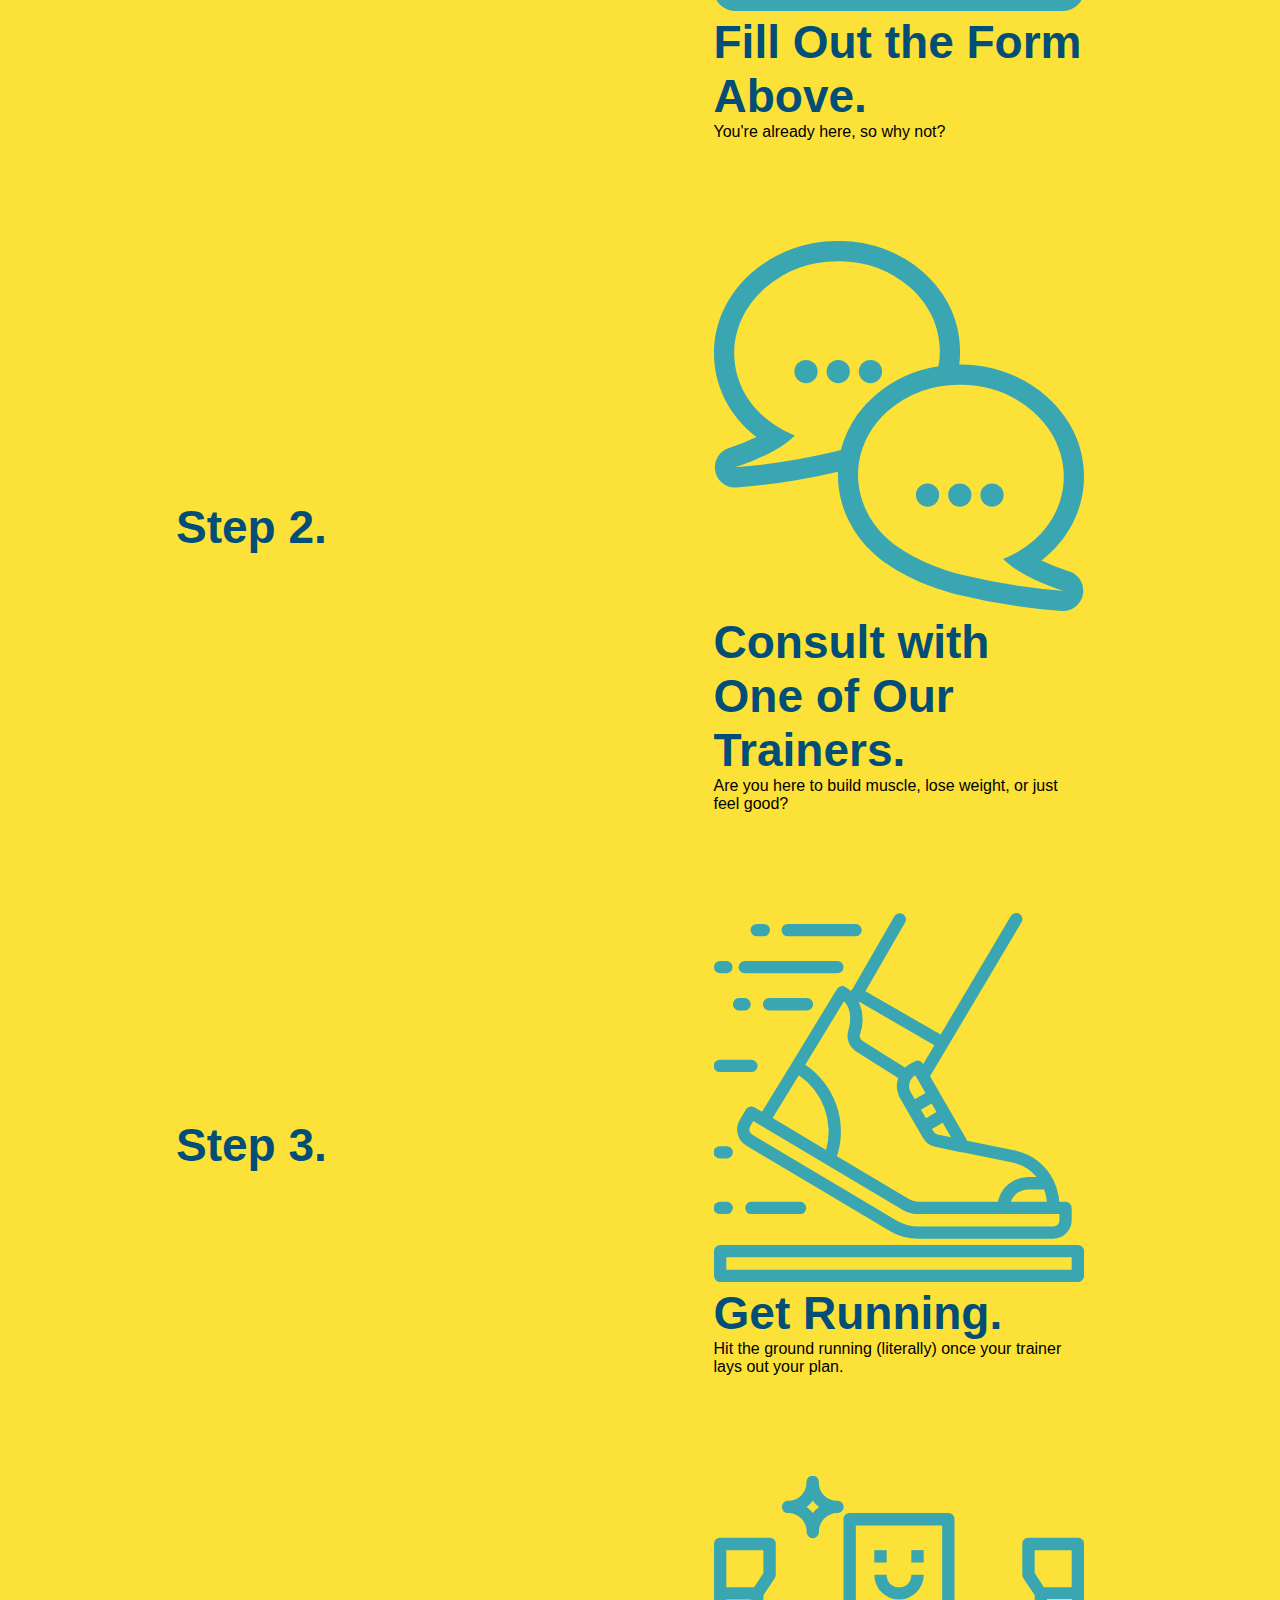
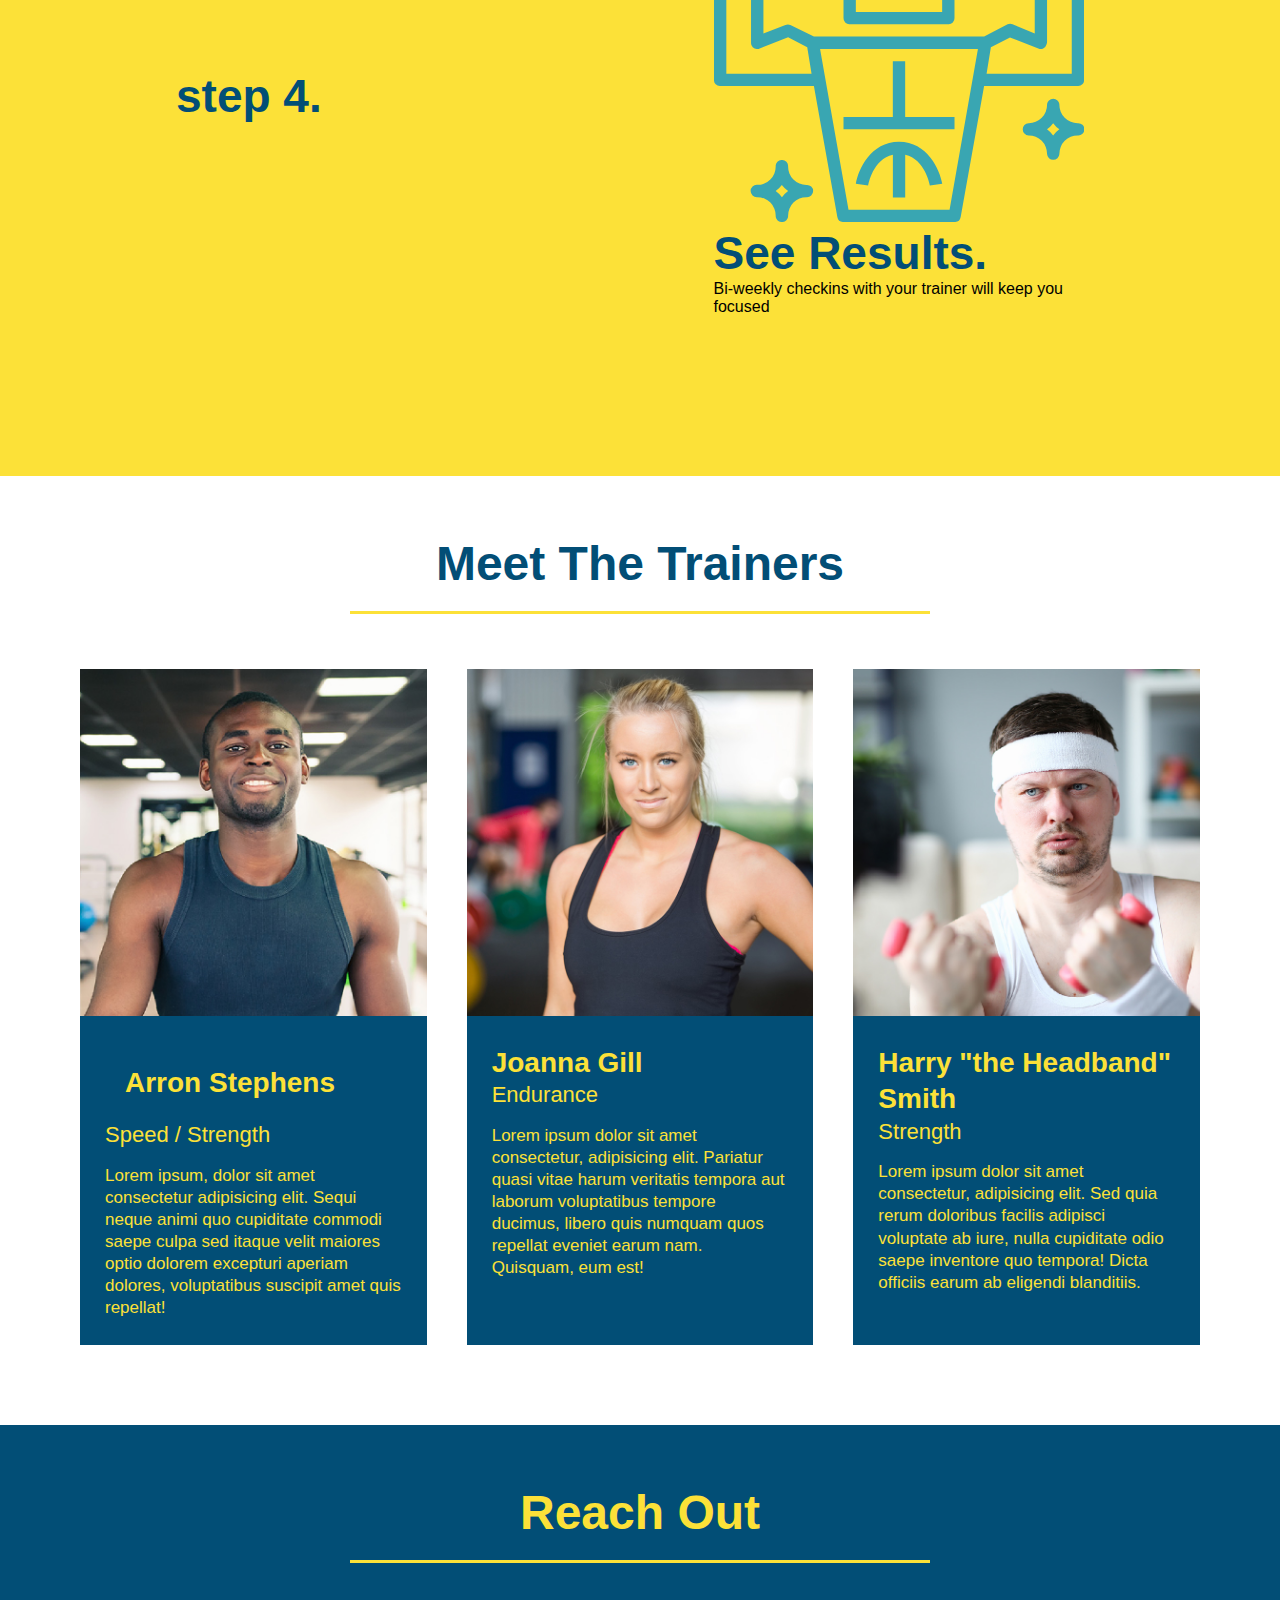
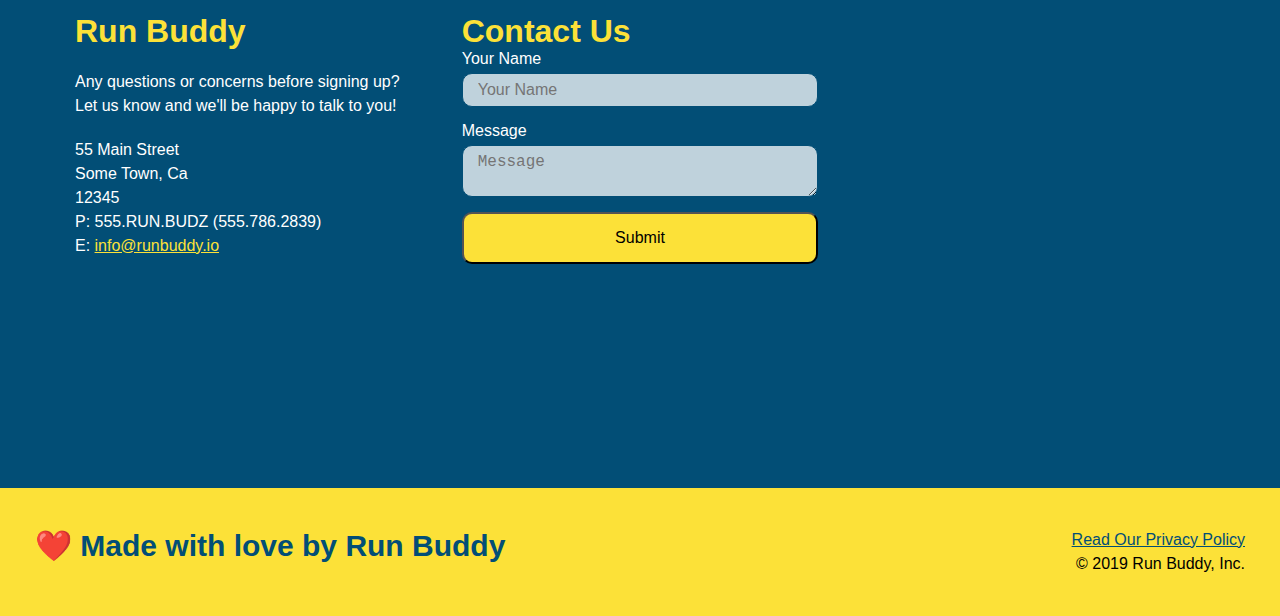
==== commit 9a1e8f39: "Merge branch 'develop' of github.com:csnyder332/run-buddy into develop" ====
--- a/index.html
+++ b/index.html
@@ -36,7 +36,7 @@
   <section class="hero">
 
     <div class="hero-cta">
-      <h2>Start Building Habits.</h2>
+      <h2>Start Building Habits</h2>
       <p>Lorem ipsum dolor sit amet, consectetur adipisicing elit. Voluptates necessitatibus quibusdam sunt totam nobis tenetur nesciunt dolor non excepturi, ea quaerat mollitia error harum assumenda earum aut facere at quisquam.</p>
     </div>
 
@@ -225,6 +225,7 @@
         src="https://www.google.com/maps/embed?pb=!1m14!1m12!1m3!1d12182.30520634488!2d-74.0652613!3d40.2407219!2m3!1f0!2f0!3f0!3m2!1i1024!2i768!4f13.1!5e0!3m2!1sen!2sus!4v1561060983193!5m2!1sen!2sus"
         frameborder="0" style="border:0" allowfullscreen>
       </iframe>
+
     </div>
   </section>
   
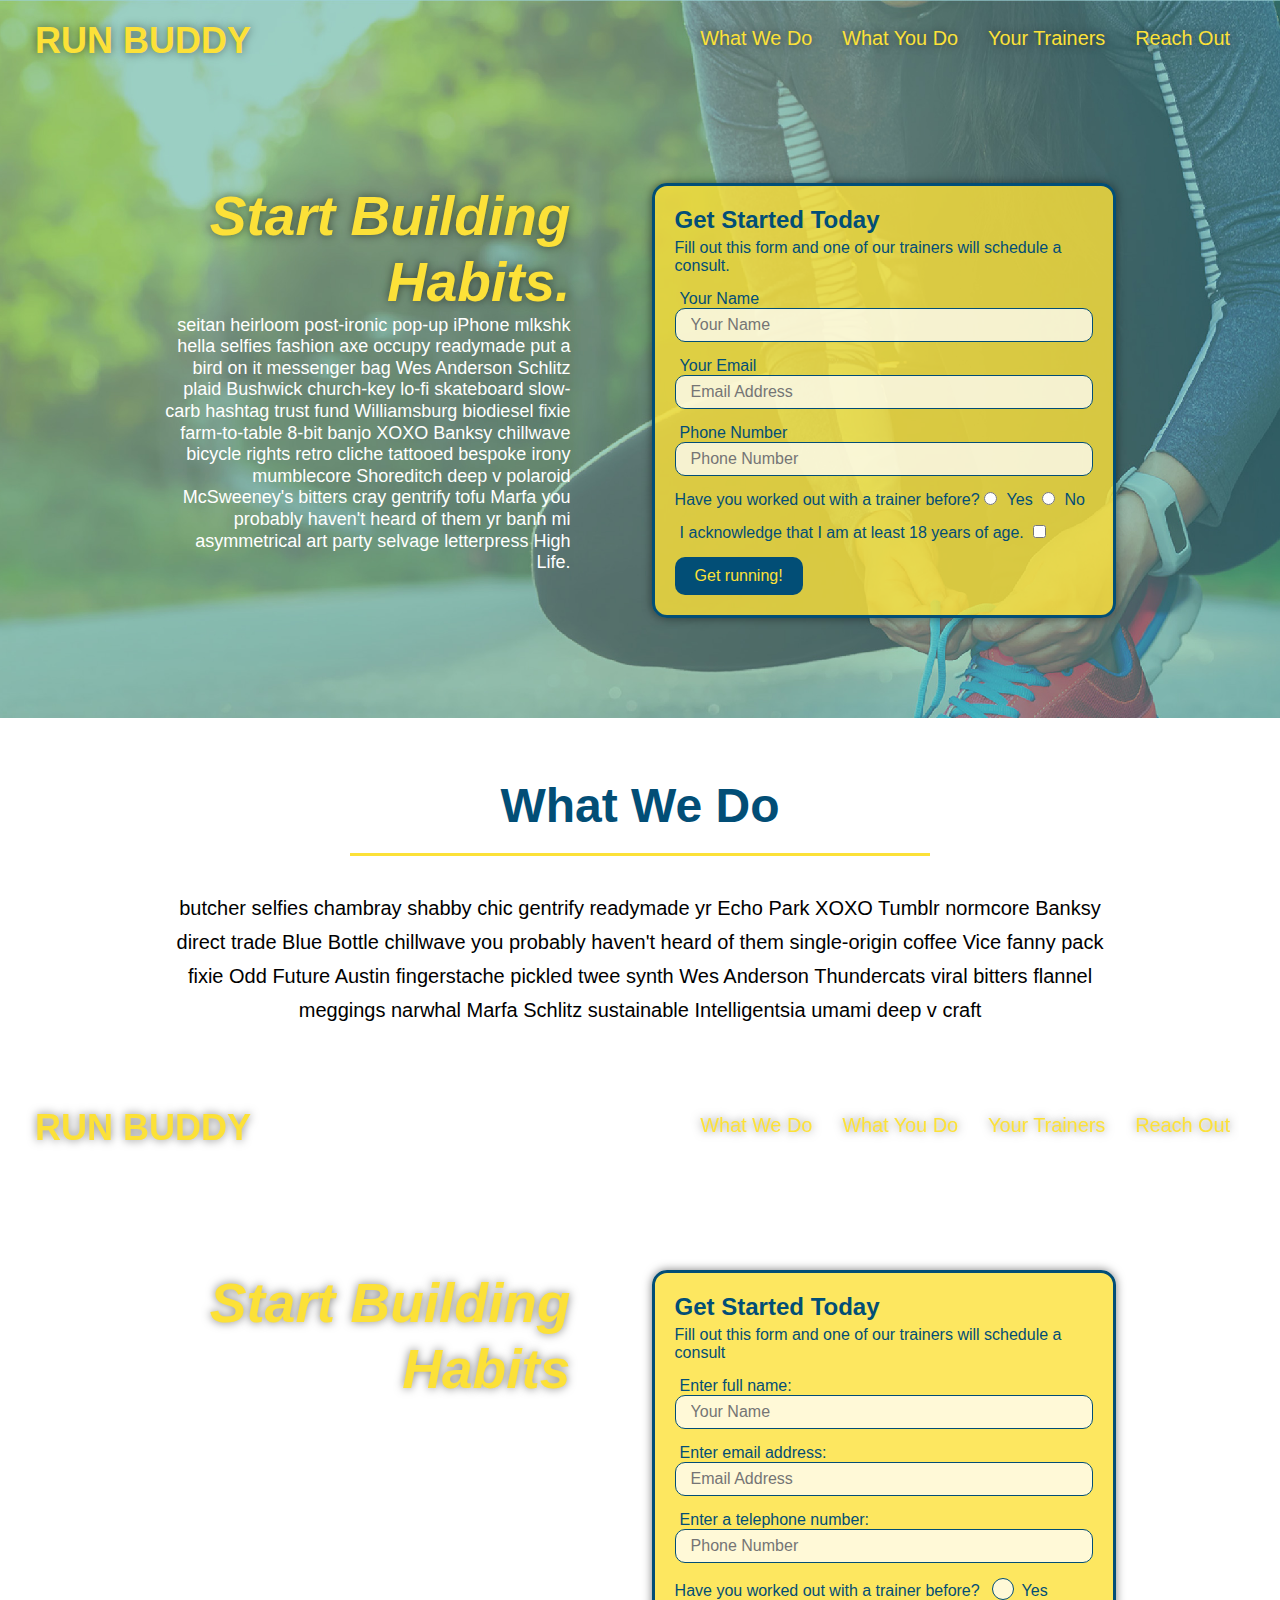
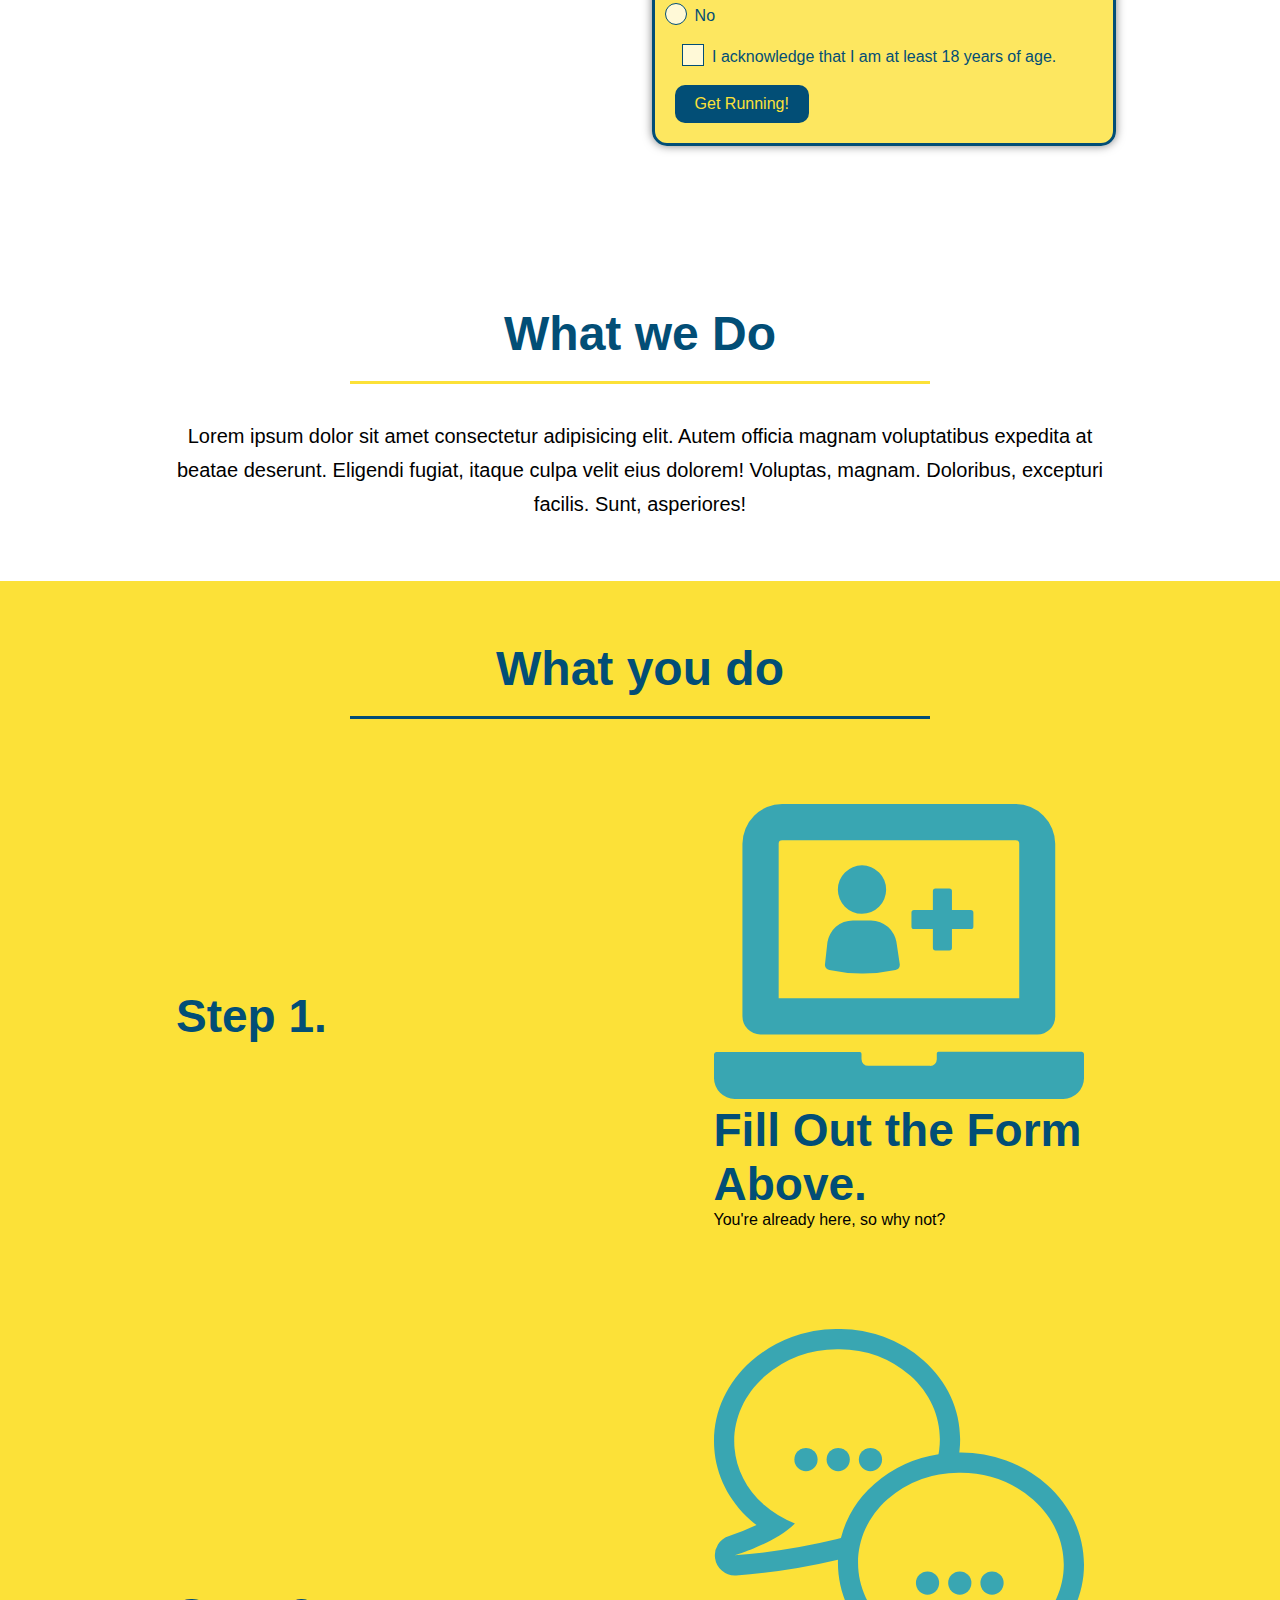
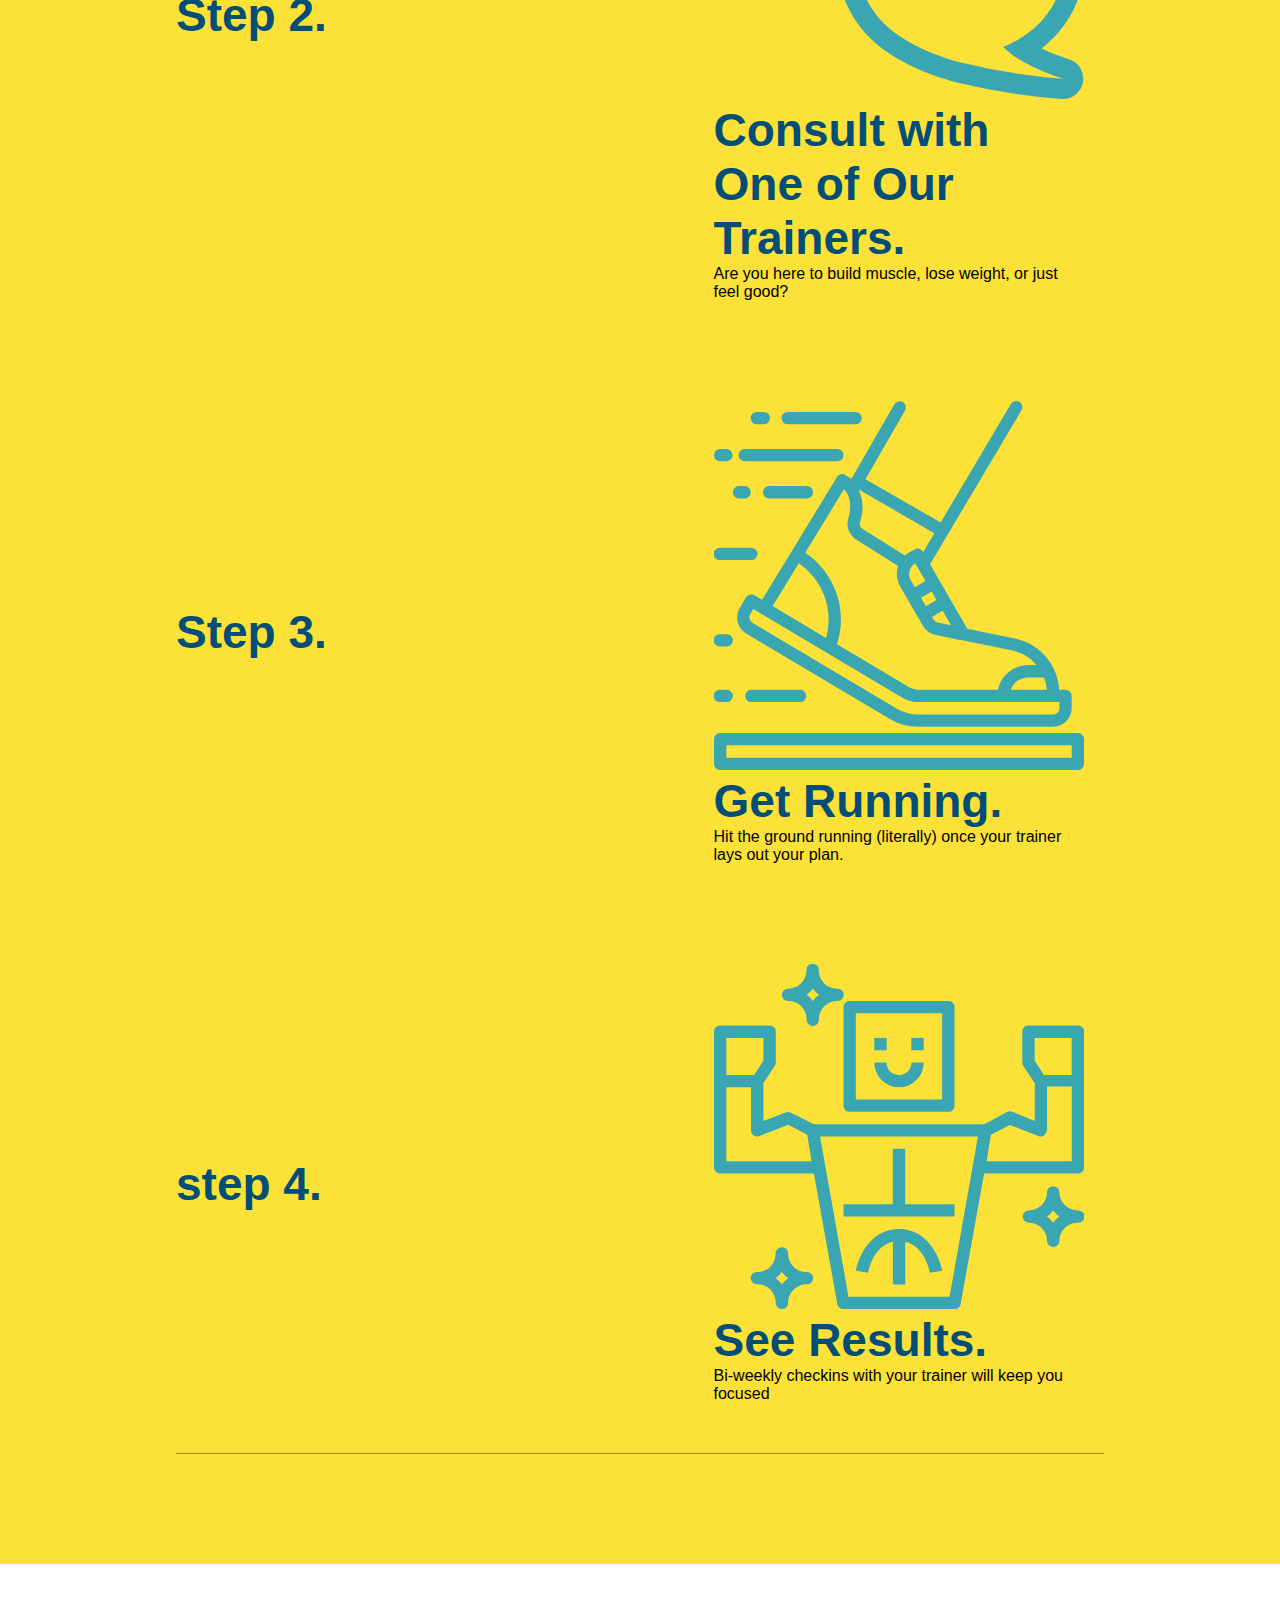
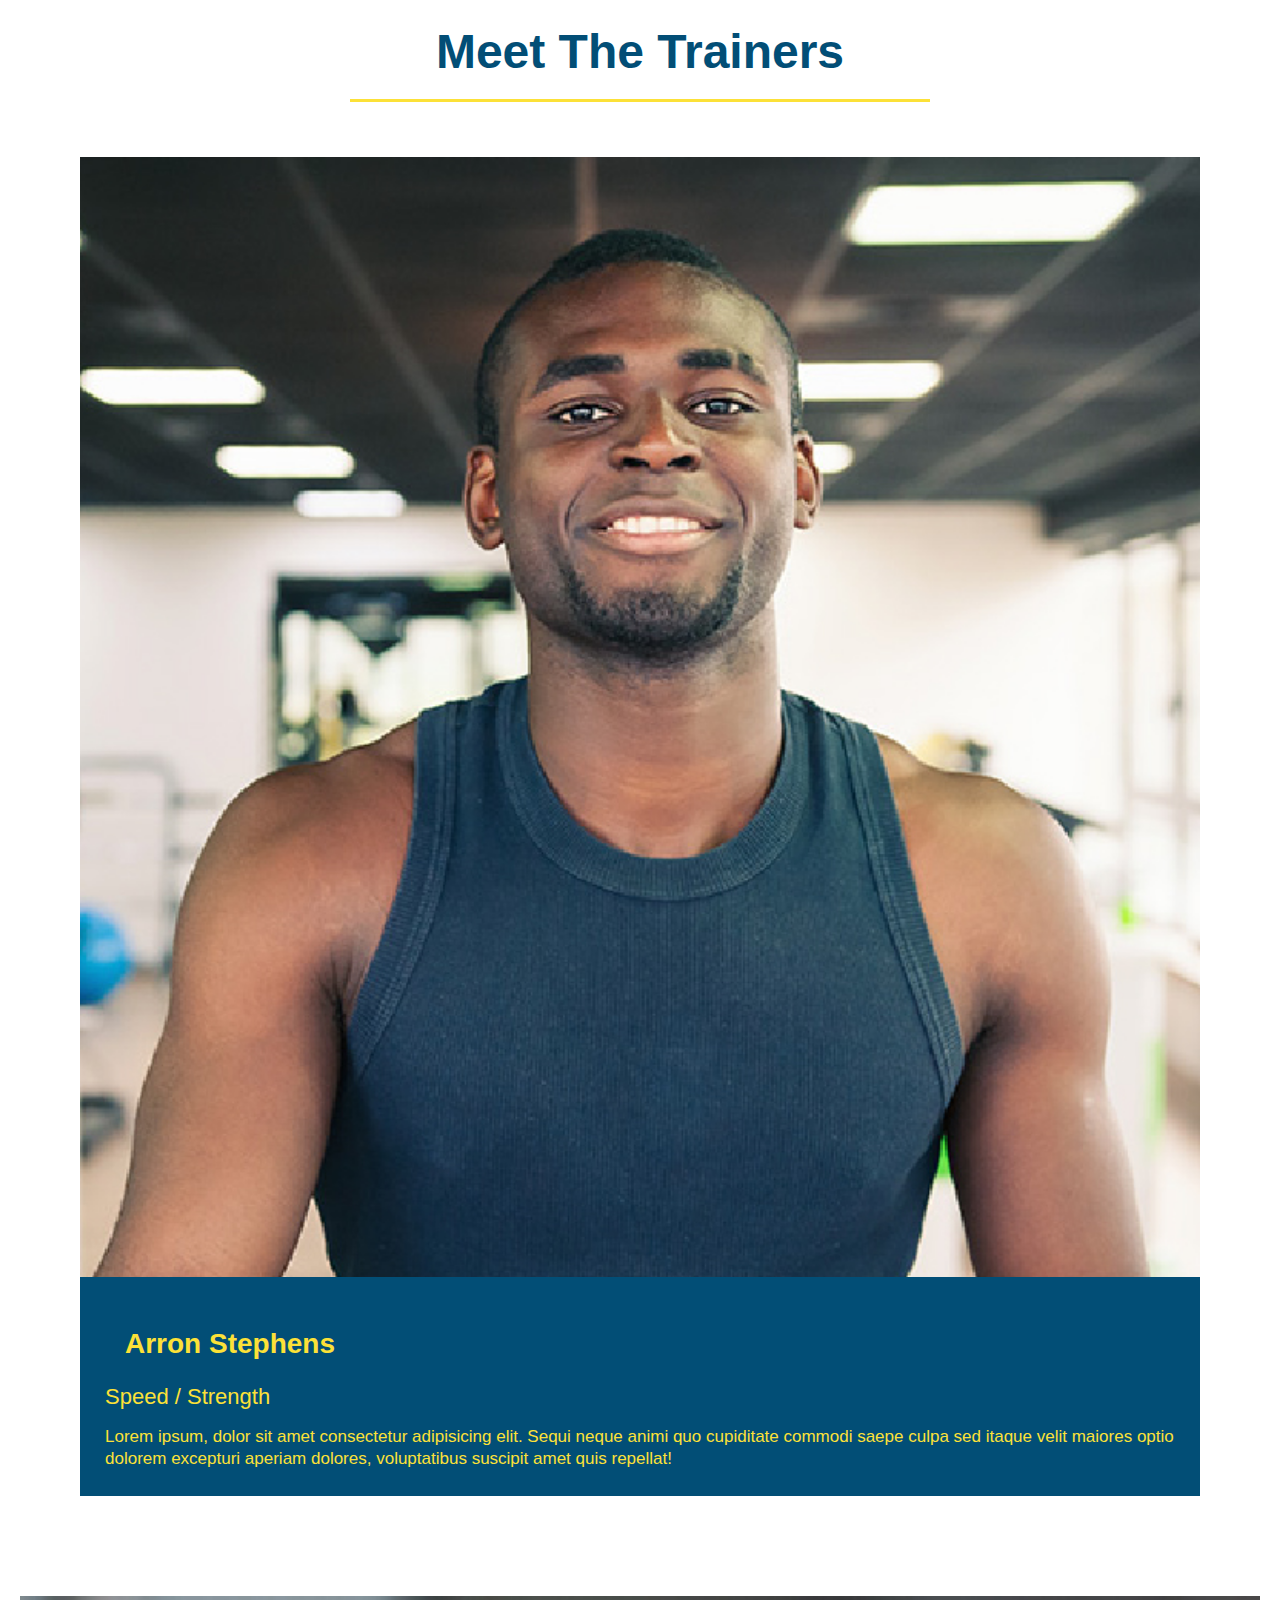
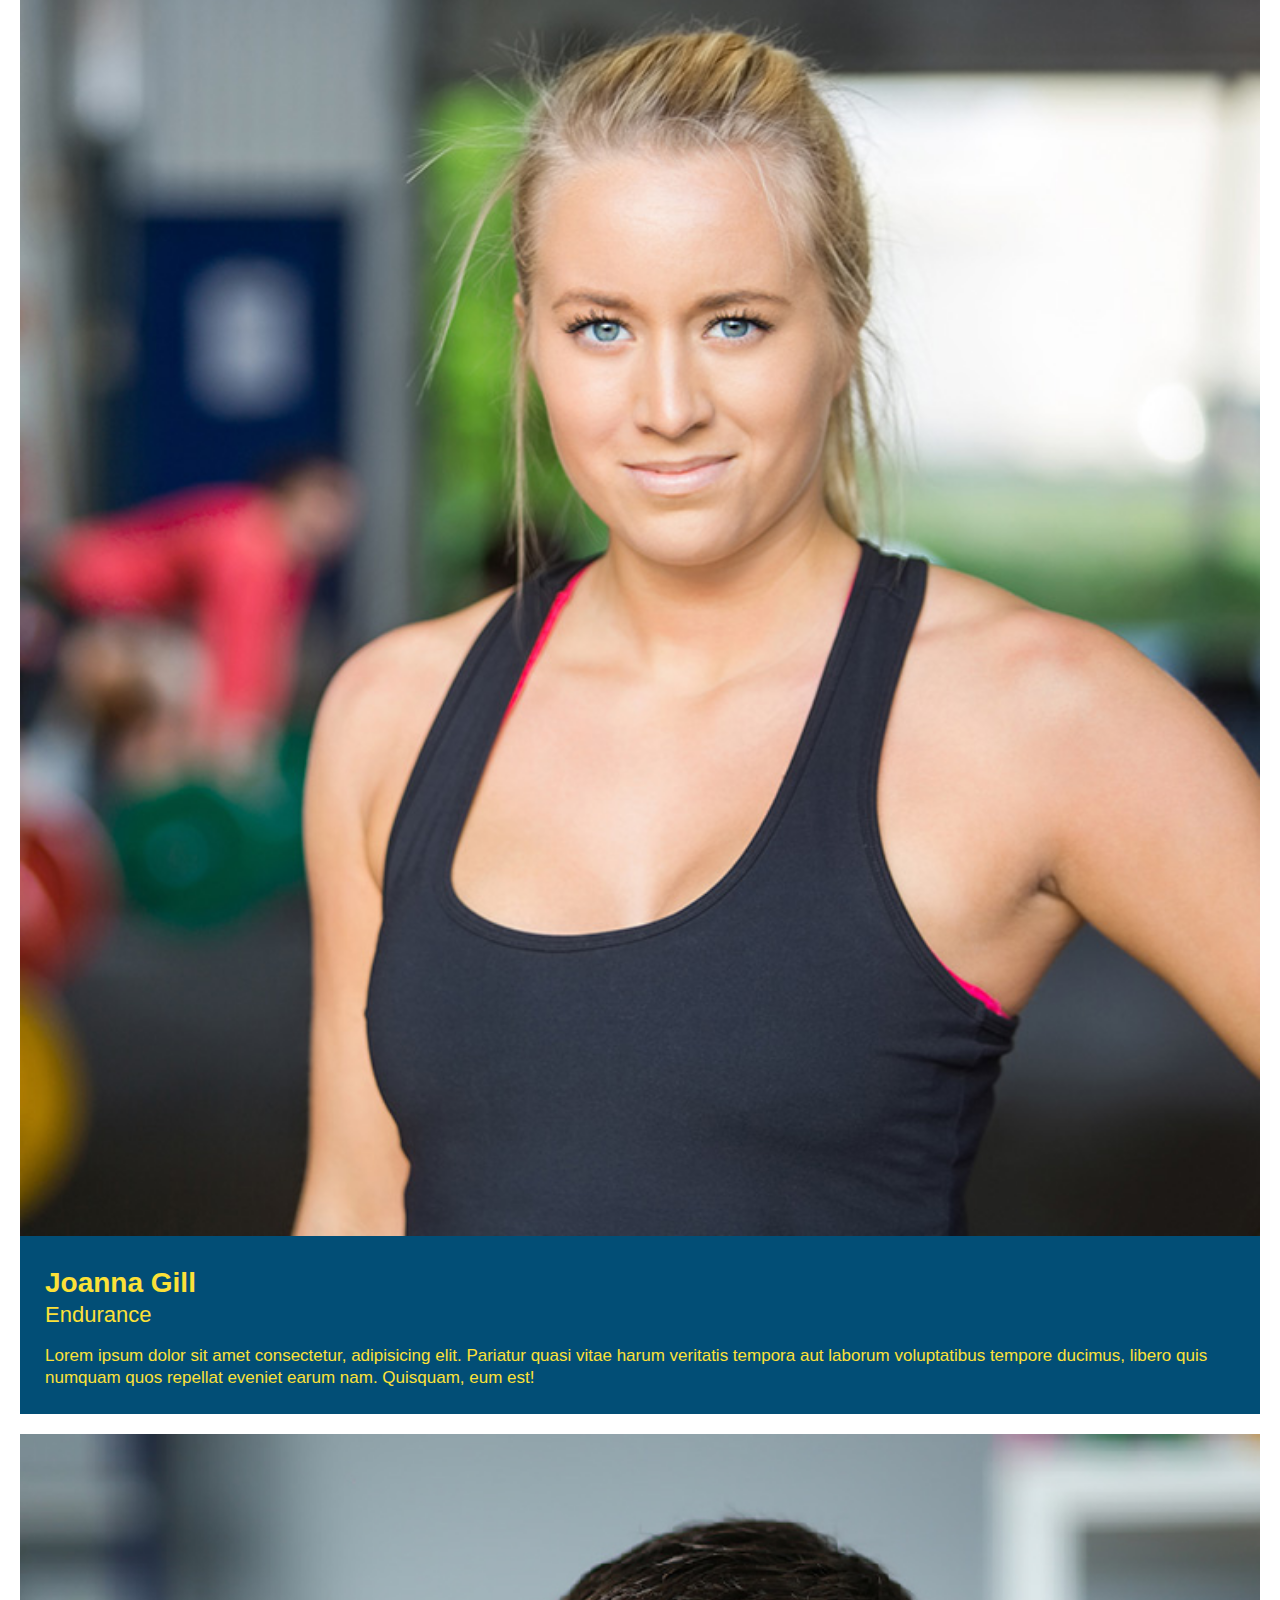
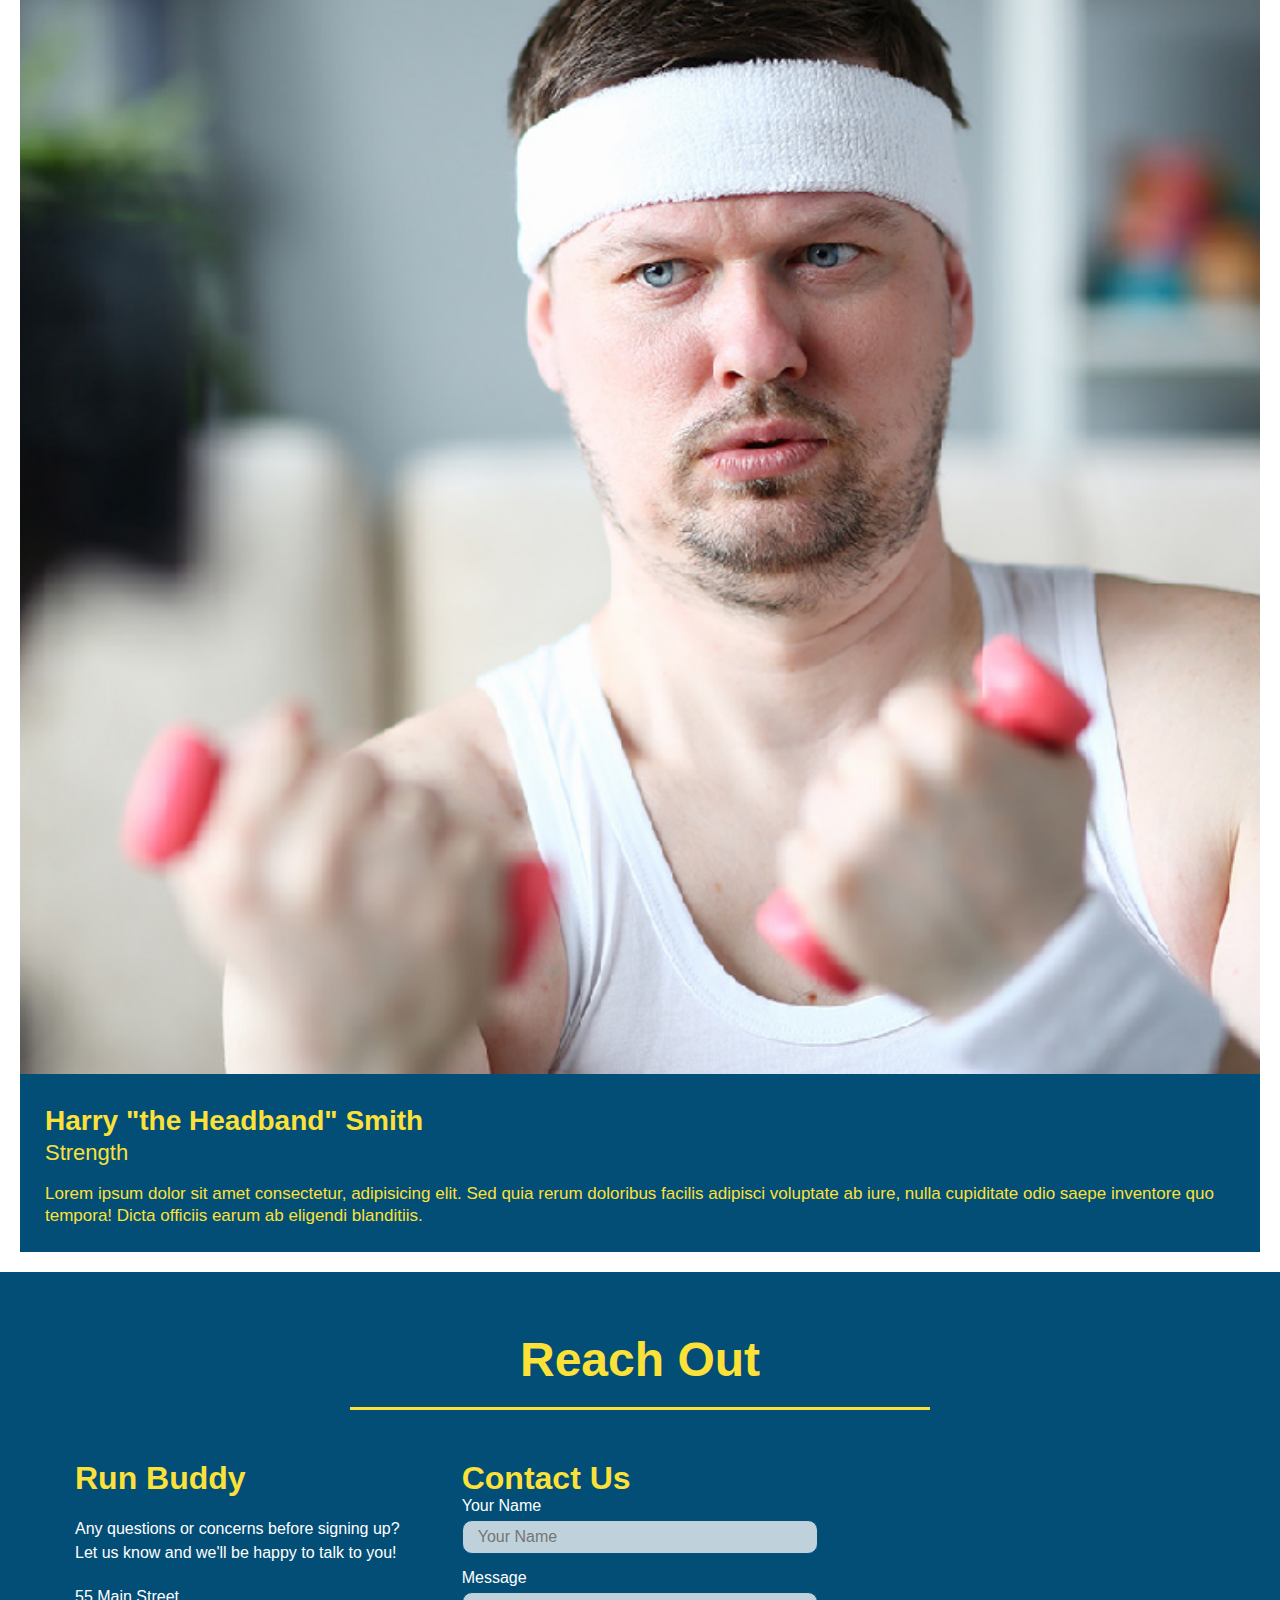
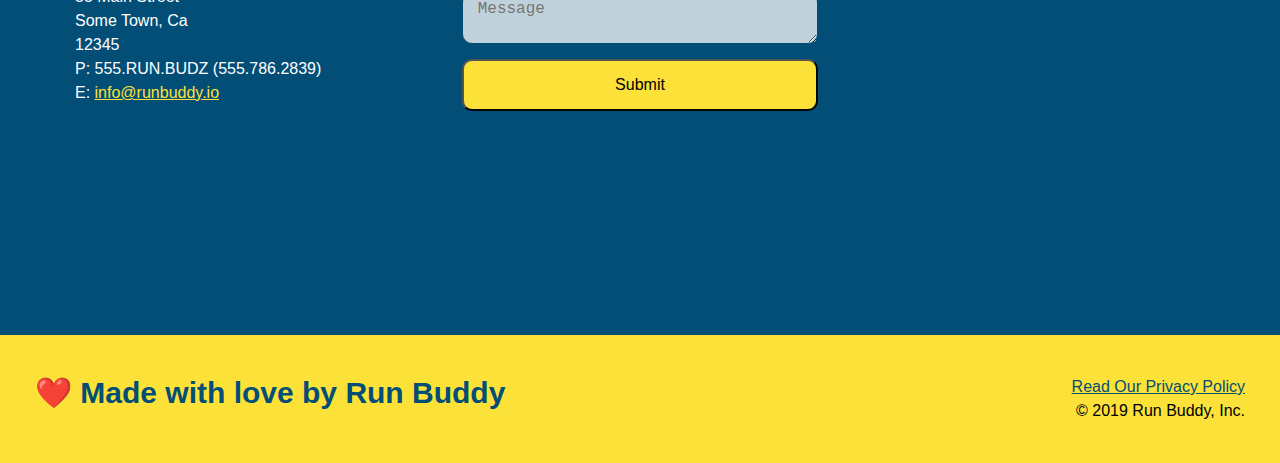
==== commit 18f1d553: "Merge branch 'master' of github.com:csnyder332/run-buddy" ====
--- a/index.html
+++ b/index.html
@@ -1,13 +1,94 @@
-<!Doctype html>
+<!DOCTYPE html>
 <html lang="en">
-
-<head>
-  <meta charset="UTF-8" />
-
-  <link rel="stylesheet" type="text/css" href=".\assets\css\run-buddy style.css" />
-</head>
-
-<body>
+  <head>
+    <meta charset="UTF-8" />
+    <meta name="viewport" content="width=device-width, initial-scale=1.0" />
+    <link rel="stylesheet" href="./assets/css/run-buddy style.css">
+    <title>Run Buddy</title>
+  </head>
+  <body>
+    <!-- navigation tags - block level element -->
+    <header>
+      <h1>
+        <a href="/">RUN BUDDY</a>
+      </h1>
+      <nav>
+        <ul>
+          <li>
+            <a href="#what-we-do">What We Do</a>
+          </li>
+          <li>
+            <a href="#what-you-do">What You Do</a>
+          </li>
+          <li>
+            <a href="#your-trainers">Your Trainers</a>
+          </li>
+          <li>
+            <a href="#reach-out">Reach Out</a>
+          </li>
+        </ul>
+      </nav>
+    </header>
+    <!-- end navigation -->
+
+    <!-- hero/jumbotron -->
+    <section class="hero">
+      <div class="hero-cta">
+        <h2>Start Building Habits.</h2>
+        <p>
+          seitan heirloom post-ironic pop-up iPhone mlkshk hella selfies fashion axe occupy readymade put a bird on it
+          messenger bag Wes Anderson Schlitz plaid Bushwick church-key lo-fi skateboard slow-carb hashtag trust fund
+          Williamsburg biodiesel fixie farm-to-table 8-bit banjo XOXO Banksy chillwave bicycle rights retro cliche
+          tattooed bespoke irony mumblecore Shoreditch deep v polaroid McSweeney's bitters cray gentrify tofu Marfa you
+          probably haven't heard of them yr banh mi asymmetrical art party selvage letterpress High Life.
+        </p>
+      </div>
+
+      <div class="hero-form">
+        <h3>Get Started Today</h3>
+        <p>Fill out this form and one of our trainers will schedule a consult.</p>
+        <form>
+          <label for="name">Your Name</label>
+          <input type="text" placeholder="Your Name" id="name" name="name" class="form-input" />
+          <label for="email">Your Email</label>
+          <input type="email" placeholder="Email Address" id="email" name="email" class="form-input" />
+          <label for="phone">Phone Number</label>
+          <input type="tel" placeholder="Phone Number" name="phone" id="phone" class="form-input" />
+          <p>
+            Have you worked out with a trainer before? 
+            <input type="radio" name="trainer-confirm" id="trainer-yes" />
+            <label for="trainer-yes">Yes</label>
+            <input type="radio" name="trainer-confirm" id="trainer-no"/>
+            <label for="trainer-no">No</label>
+          </p>
+          <p>
+            <label for="checkbox">
+              I acknowledge that I am at least 18 years of age.
+            </label>
+            <input type="checkbox" name="checkpoint1" id="checkbox" />
+          </p>
+          <button type="submit">
+            Get running!
+          </button>
+        </form>
+      </div>
+    </section>
+    <!-- end header -->
+
+    <!-- "what we do" start - <section> -->
+    <section id="what-we-do" class="intro">
+      <div class="flex-row">
+        <h2 class="section-title primary-border">
+          What We Do
+        </h2>
+      </div>
+      <div class="flex-row">
+        <p>
+          butcher selfies chambray shabby chic gentrify readymade yr Echo Park XOXO Tumblr normcore Banksy direct trade  Blue Bottle chillwave you probably haven't heard of them single-origin coffee Vice fanny pack fixie Odd Future Austin fingerstache pickled twee synth Wes Anderson Thundercats viral bitters flannel meggings narwhal Marfa Schlitz sustainable Intelligentsia umami deep v craft
+        </p>
+      </div>
+    </section>
+    <!-- end "what we do" -->
 
   <header>
     <h1>
@@ -153,7 +234,8 @@
           itaque velit maiores optio dolorem excepturi aperiam dolores, voluptatibus suscipit amet quis repellat!
         </p>
       </div>
-    </article>
+    </section>
+    <!-- "reach out" end -->
 
     <article class="trainer">
       <img src="./assets/images/trainer-2.jpg" alt="Joanna Gill cooling off after a workout" />
@@ -238,4 +320,4 @@
   </footer>
 </body>
 
-</html>+</html>
--- a/assets/css/run-buddy style.css
+++ b/assets/css/run-buddy style.css
@@ -0,0 +1,657 @@
+:root {
+  --primary-color: #fce138;
+  --secondary-color: #024e76;
+  --tertiary-color: v#39a6b2;
+}
+
+* {
+  box-sizing: border-box;
+  margin: 0;
+  padding: 0;
+}
+
+body {
+  color: var(--tertiary-color);
+  font-family: Helvetica, Arial, sans-serif;
+}
+
+
+/* HEADER / NAV BAR STYLES START */
+
+header {
+  padding: 20px 35px;
+  background-color: var(--tertiary-color);
+  display: flex;
+  justify-content: space-between;
+  flex-wrap: wrap;
+  position: -webkit-sticky;
+  position: sticky;
+  top: 0;
+  background-image: url('../images/flipped-hero-image.jpg');
+  background-size: cover;
+  background-position: center;
+  background-attachment: fixed;
+  background-position: 80%;
+  z-index: 9999;
+
+}
+
+header h1 {
+  font-weight: bold;
+  margin: 0;
+  font-size: 36px;
+  color: var(--primary-color);
+  text-shadow: 0 0 10px rgba(0, 0, 0, 0.5);
+}
+
+header a {
+  text-decoration: none;
+  color: var(--primary-color);
+}
+
+header nav {
+  margin: 7px 0;
+}
+
+header nav ul {
+  display: flex;
+  flex-wrap: wrap;
+  justify-content: space-between;
+  align-items: center;
+  list-style: none;
+}
+
+header nav ul li a {
+  padding: 10px 15px;
+  font-weight: lighter;
+  font-size: 1.55vw;
+  text-shadow: 0 0 10px rgba(0, 0, 0, 0.5);
+}
+
+header nav ul li a:hover {
+  background: var(--primary-color);
+  color: var(--secondary-color);
+  border-radius: 15px;
+  text-shadow: none;
+}
+/* HEADER / NAVBAR STYLES END */
+
+
+
+/* FOOTER STYLES START */
+footer {
+  background: var(--primary-color);
+  padding: 40px 35px;
+  display: flex;
+  justify-content: space-between;
+  flex-wrap: wrap;
+  width: 100%;
+}
+
+footer h2 {
+  color: var(--secondary-color);
+  font-size: 30px;
+  margin: 0;
+}
+
+footer div {
+  line-height: 1.5;
+  text-align: right;
+}
+
+footer a {
+  color: var(--secondary-color);
+}
+/* END FOOTER STYLES */
+
+/* STYLE ALL SECTION TAGS */
+section {
+  padding: 60px;
+}
+
+/* HERO STYLES START */
+.hero {
+  background-image: url('../images/flipped-hero-image.jpg');
+  background-size: cover;
+  background-position: center;
+  display: flex;
+  justify-content: center;
+  flex-wrap: wrap;
+  align-items: flex-start;
+  background-attachment: fixed;
+  background-position: 80%;
+}
+
+.hero-cta {
+  width: 35%;
+  text-align: right;
+  margin: 3.5%;
+  color: #fff;
+  font-size: 18px;
+  line-height: 1.2;
+}
+
+.hero-cta h2 {
+  font-style: italic;
+  font-size: 55px;
+  color: var(--primary-color);
+  text-shadow: 0 0 10px rgba(0, 0, 0, 0.5);
+}
+
+.hero-form {
+  border: 3px solid var(--secondary-color);
+  background-color: rgba(252, 225, 56, 0.8);
+  padding: 20px;
+  color: var(--secondary-color);
+  width: 40%;
+  margin: 3.5%;
+  box-shadow: 0 0 10px rgba(0, 0, 0, 0.5);
+  border-radius: 15px;
+}
+
+.hero-form button:hover {
+  background-color: var(--tertiary-color);  
+}
+
+.hero-form h3 {
+  font-size: 24px;
+  margin: 0;
+}
+.hero-form p {
+  margin: 5px 0 15px 0;
+}
+
+.form-input {
+  border: 1px solid var(--secondary-color);
+  display: block;
+  padding: 7px 15px;
+  font-size: 16px;
+  color: var(--secondary-color);
+  width: 100%;
+  margin-bottom: 15px; 
+  border-radius: 10px;
+  background-color: rgba(255,255,255, 0.75);
+}
+
+.form-input:focus {
+  background-color: rgba(255,255,255, 1);
+  outline: none;
+}
+
+.hero-form label {
+  margin: 0 5px;
+}
+
+.hero-form button {
+  color: var(--primary-color);
+  background-color: var(--secondary-color);
+  border: none;
+  padding: 10px 20px;
+  font-size: 16px;
+  border-radius: 10px;
+} 
+
+.checkbox-wrapper input, .radio-wrapper input {
+  opacity: 0;
+}
+
+.checkbox-wrapper label, .radio-wrapper label {
+  position: relative;
+  left: 10px;
+  margin: 10px;
+  line-height: 1.6;
+}
+
+.checkbox-wrapper label::before, .radio-wrapper label::before {
+  content: "";
+  height: 20px;
+  width: 20px;
+  background: rgba(255, 255, 255, 0.75);  
+  border: 1px solid var(--secondary-color);  
+  position: absolute;
+  top: -4px;
+  left: -30px;
+}
+
+.radio-wrapper label::before {
+  border-radius: 50%;
+}
+
+.radio-wrapper label::after {
+  content: "";
+  width: 20px;
+  height: 20px;
+  border-radius: 50%;
+  background: var(--secondary-color);
+  position: absolute;
+  left: -29px;
+  top: -3px;
+  background-image: radial-gradient(circle, var(--tertiary-color), var(--secondary-color));
+}
+
+.checkbox-wrapper label::after {
+  content: "";
+  height: 6px;
+  width: 14px;
+  border-left: 2px solid var(--secondary-color);
+  border-bottom: 2px solid var(--secondary-color);
+  position: absolute;
+  left: -26px;
+  top: 1px;
+  transform: rotate(-58deg);
+}
+
+.checkbox-wrapper input + label::after, 
+.radio-wrapper input + label::after {
+  content: none;
+}
+
+.checkbox-wrapper input:checked + label::after, 
+.radio-wrapper input:checked + label::after {
+  content: "";
+}
+
+/* HERO STYLES END */
+
+
+/* SECTION TITLE STYLES START */
+.section-title {
+  font-size: 48px;
+  border-bottom: 3px solid;
+  color: var(--secondary-color);
+  padding-bottom: 20px;
+  text-align: center;
+  margin: 0 auto 35px auto;
+  width: 50%;
+}
+
+.primary-border {
+  border-color: var(--primary-color);
+}
+
+.secondary-border {
+  border-color: var(--tertiary-color);
+}
+/* SECTION TITLE STYLES END */
+
+/* WHAT WE DO STYLES */
+
+.intro p {
+  line-height: 1.7;
+  color: var(--tertiary-color);
+  width: 80%;
+  margin: 0 auto;
+  font-size: 20px;
+  text-align: center;
+}
+/* WHAT YOU DO STYLES END */
+
+
+/* WHAT YOU DO STYLES START */
+.steps { 
+  background: var(--primary-color);
+}
+/* SECTION TITLE STYLES END */
+
+.step {
+  margin: 50px auto;
+  padding-bottom: 50px;
+  width: 80%;
+  display: flex;
+  flex-wrap: wrap;
+  align-items: center;
+  justify-content: space-between;
+}
+
+.step:nth-child(even) {
+  border-bottom: 1px solid var(--tertiary-color);
+}
+
+.step:not(:last-child) {
+  border-bottom: 1px solid var(--tertiary-color);
+}
+
+.step h3 {
+  color: var(--secondary-color);
+  font-size: 46px;
+  flex: 1 30%;
+}
+
+.step-info {
+  flex: 2 70%;
+  display: flex;
+  flex-wrap: wrap;
+  align-items: center;
+}
+
+.step-img {
+  flex: 1 12%;
+  margin-right: 20px;
+}
+
+.step-img img {
+  max-width: 100%;
+}
+
+.step-text {
+  flex: 12;
+}
+
+.step-text p {
+  color: var(--tertiary-color);
+  font-size: 18px;
+}
+
+.step-text h4 {
+  font-size: 26px;
+  line-height: 1.5;
+  color: var(--secondary-color);
+}
+
+/* WHAT YOU DO STYLES END */
+
+/* MEET THE TRAINERS START */
+.trainers {
+  width: 100%;
+  margin: 0 auto;
+  display: flex;
+  flex-wrap: wrap;
+  justify-content: space-around;
+}
+/* WHAT YOU DO STYLES END */
+
+
+/* WHAT YOU DO STYLES START */
+.steps { 
+  background: #fce138;
+}
+
+.step {
+  margin: 50px auto;
+  padding-bottom: 50px;
+  width: 80%;
+  border-bottom: 1px solid #39a6b2;
+  display: flex;
+  flex-wrap: wrap;
+  align-items: center;
+  justify-content: space-between;
+}
+
+.step h3 {
+  color: #024e76;
+  font-size: 46px;
+  flex: 1 30%;
+}
+
+.step-info {
+  flex: 2 70%;
+  display: flex;
+  flex-wrap: wrap;
+  align-items: center;
+}
+
+.step-img {
+  flex: 1 12%;
+  margin-right: 20px;
+}
+
+.step-img img {
+  max-width: 100%;
+}
+
+.step-text {
+  flex: 12;
+}
+
+.step-text p {
+  color: #39a6b2;
+  font-size: 18px;
+}
+
+.step-text h4 {
+  font-size: 26px;
+  line-height: 1.5;
+  color: #024e76;
+}
+
+/* WHAT YOU DO STYLES END */
+
+/* MEET THE TRAINERS START */
+.trainers {
+  width: 100%;
+  margin: 0 auto;
+  display: flex;
+  flex-wrap: wrap;
+  justify-content: space-around;
+}
+
+.trainer {
+  margin: 20px;
+  flex: 1;
+  background: var(--secondary-color);
+  color: var(--primary-color);
+}
+
+.trainer img {
+  width: 100%;
+}
+
+.trainer-bio {
+  padding: 25px;
+  line-height: 1.3;
+}
+
+.trainer-bio h3 {
+  font-size: 28px;
+}
+
+.trainer-bio h4 {
+  font-weight: lighter;
+  font-size: 22px;
+  margin-bottom: 15px;
+}
+
+.trainer-bio p {
+  font-size: 17px;
+}
+/* TRAINER STYLES END */
+
+/* REACH OUT STYLES START */
+.contact {
+  background: var(--secondary-color);
+}
+
+.contact h2 {
+  color: var(--primary-color);
+}
+
+.contact-info {
+  display: flex;
+  justify-content: space-between;
+  flex-wrap: wrap;
+}
+
+.contact-info > * {
+  flex: 1;
+  margin: 15px;
+}
+
+.contact-info iframe {
+  height: 400px;
+}
+
+.contact-info div {
+  color: white;
+}
+
+.contact-info h3 {
+  color: var(--primary-color);
+  font-size: 32px;
+}
+
+.contact-info p, .contact-info address {
+  margin: 20px 0;
+  line-height: 1.5;
+  font-size: 16px;
+  font-style: normal;
+}
+
+.contact-form input, .contact-form textarea {
+  border: 1px solid var(--secondary-color);
+  display: block;
+  padding: 7px 15px;
+  font-size: 16px;
+  color: var(--secondary-color);
+  width: 100%;
+  margin-bottom: 15px;
+  margin-top: 5px;
+  border-radius: 10px;
+  background-color: rgba(255,255,255, 0.75);
+}
+
+.contact-form input:focus, .contact-form textarea:focus {
+  background-color: rgba(255,255,255, 1);
+}
+
+.contact-form button {
+  width: 100%;
+  background-color: var(--primary-color);
+  text-align: center;
+  text-decoration: var(--secondary-color) ;
+  padding: 15px 0;
+  font-size: 16px;
+  border-radius: 10px;
+}
+
+.contact-form button:hover {
+  background-color: var(--tertiary-color);  
+}
+.contact-info a {
+  color: var(--primary-color);
+}
+
+
+/* REACH OUT STYLES END */
+
+/* UTILITIES */
+.text-left {
+  text-align: left;
+}
+
+.text-right {
+  text-align: right;
+}
+
+.flex-row {
+  display: flex;
+}
+
+/* MEDIA QUERY FOR SMALLER DESKTOP SCREENS AND SMALLER */
+@media screen and (max-width: 980px) {
+  header {
+    padding-bottom: 0;
+    justify-content: center;
+    position: relative;
+  }
+
+  header h1 {
+    width: 100%;
+    text-align: center;
+  }
+
+  header nav ul {
+    margin-top: 20px;
+    width: 100%;
+    justify-content: center;
+  }
+
+  header nav ul li a {
+    font-size: 20px;
+  }
+
+  footer h2, footer div {
+    text-align: center;
+    width: 100%;
+  }
+
+  .hero-cta, .hero-form {
+    width: 100%;
+  }
+  
+  .hero-cta {
+    text-align: center;
+  }
+
+  .section-title {
+    width: 80%;
+  }
+  
+  .trainer {
+    flex: 0 70%;
+  }
+  
+  .contact-info iframe{
+    flex: 1 100%;
+  }
+}
+
+/* MEDIA QUERY FOR TABLETS AND SMALLER */
+@media screen and (max-width: 768px) {
+  section {
+    padding: 30px 15px;
+  }
+
+  .step h3 {
+    flex: 1 100%;
+    text-align: center;
+  }
+
+  .step-info {
+    flex: 2 100%;
+    text-align: center;
+    justify-content: center;
+  }
+
+  .step-img {
+    flex: 0 32%;
+    margin-right: 0;
+    margin-top: 15px;
+    margin-bottom: 15px;
+  }
+
+  .step-text {
+    flex: 100%;  
+  }
+}
+/* TRAINER STYLES END */
+
+/* MEDIA QUERY FOR MOBILE PHONES AND SMALLER */
+@media screen and (max-width: 575px) {
+  .hero-form button {
+    width: 100%;
+  }
+
+  .section-title {
+    width: 95%;
+  }
+
+  .intro p {
+    width: 100%;
+  }
+
+  .trainer {
+    flex: 0 100%;
+  }
+
+  .contact-info {
+    text-align: center;
+  }
+
+  .contact-info > * {
+    flex: 0 100%;
+  }
+
+  .contact-form {
+    order: 3;
+  }
+}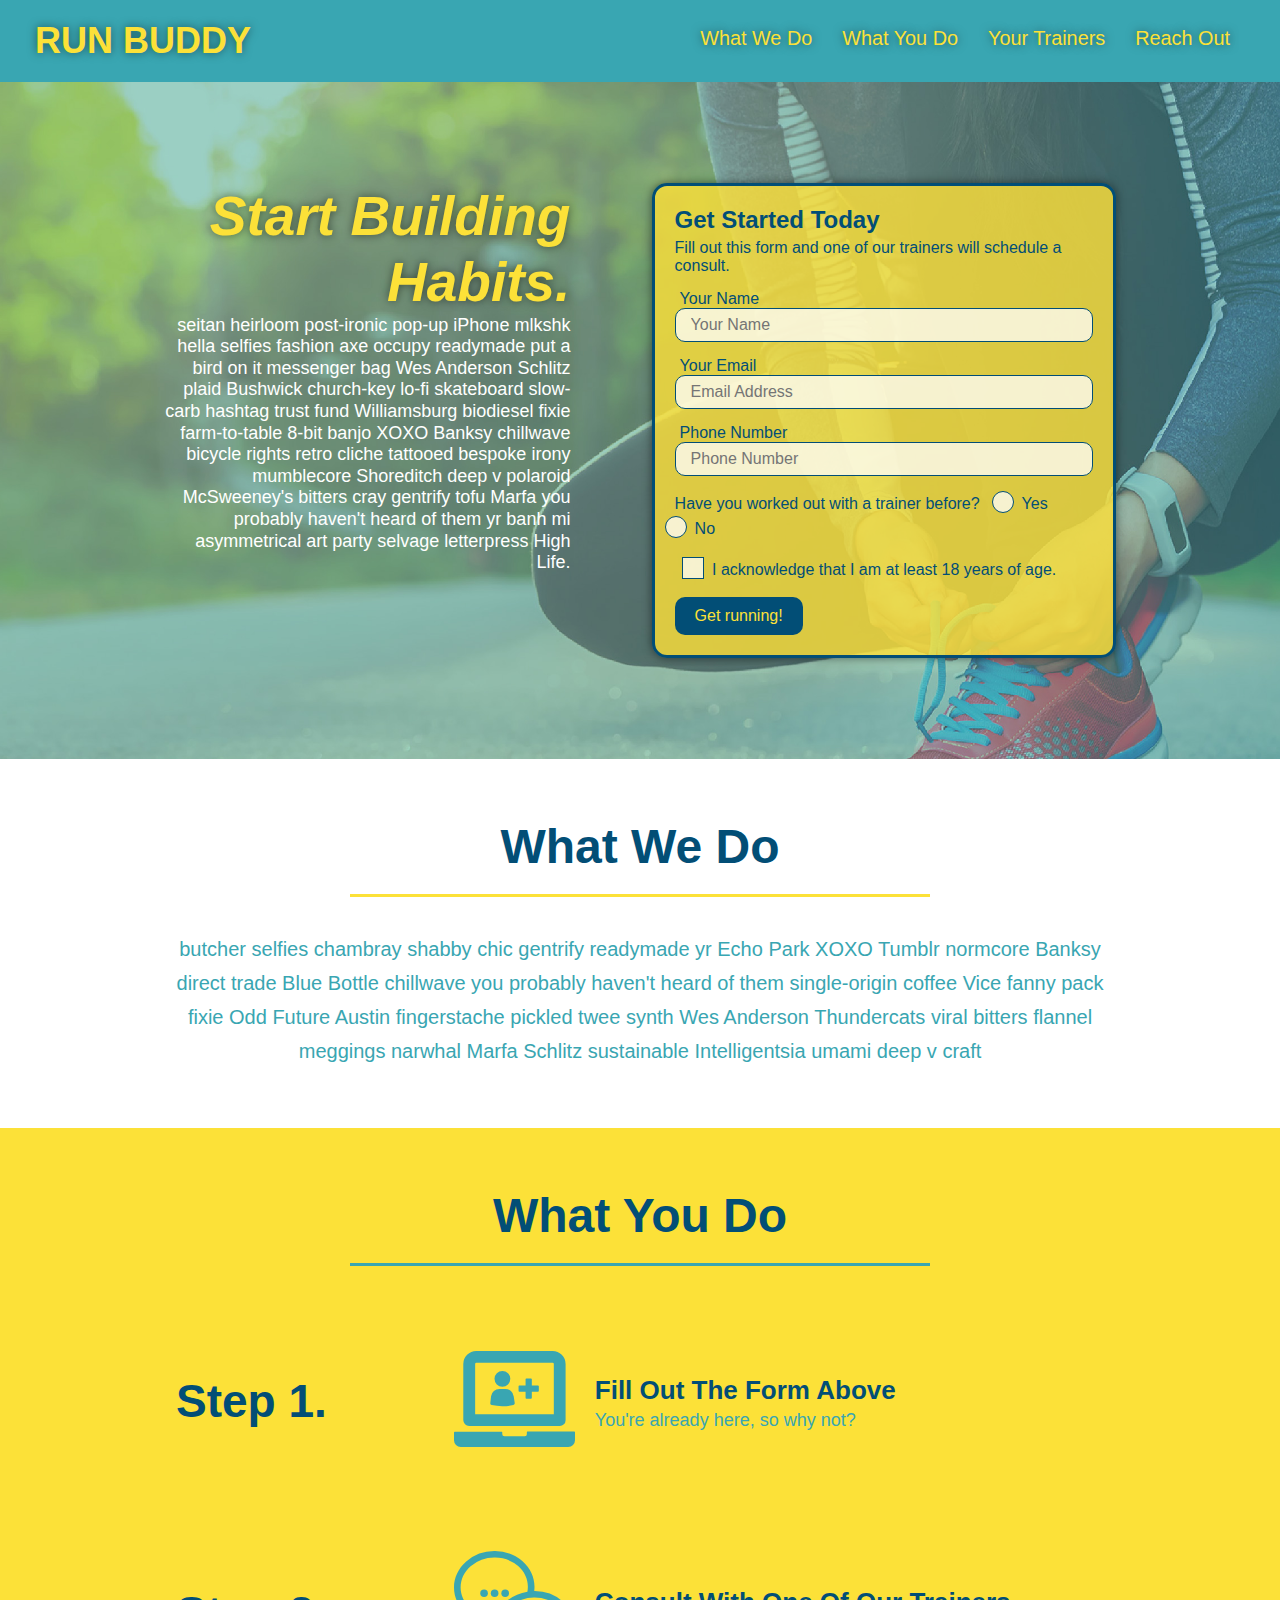
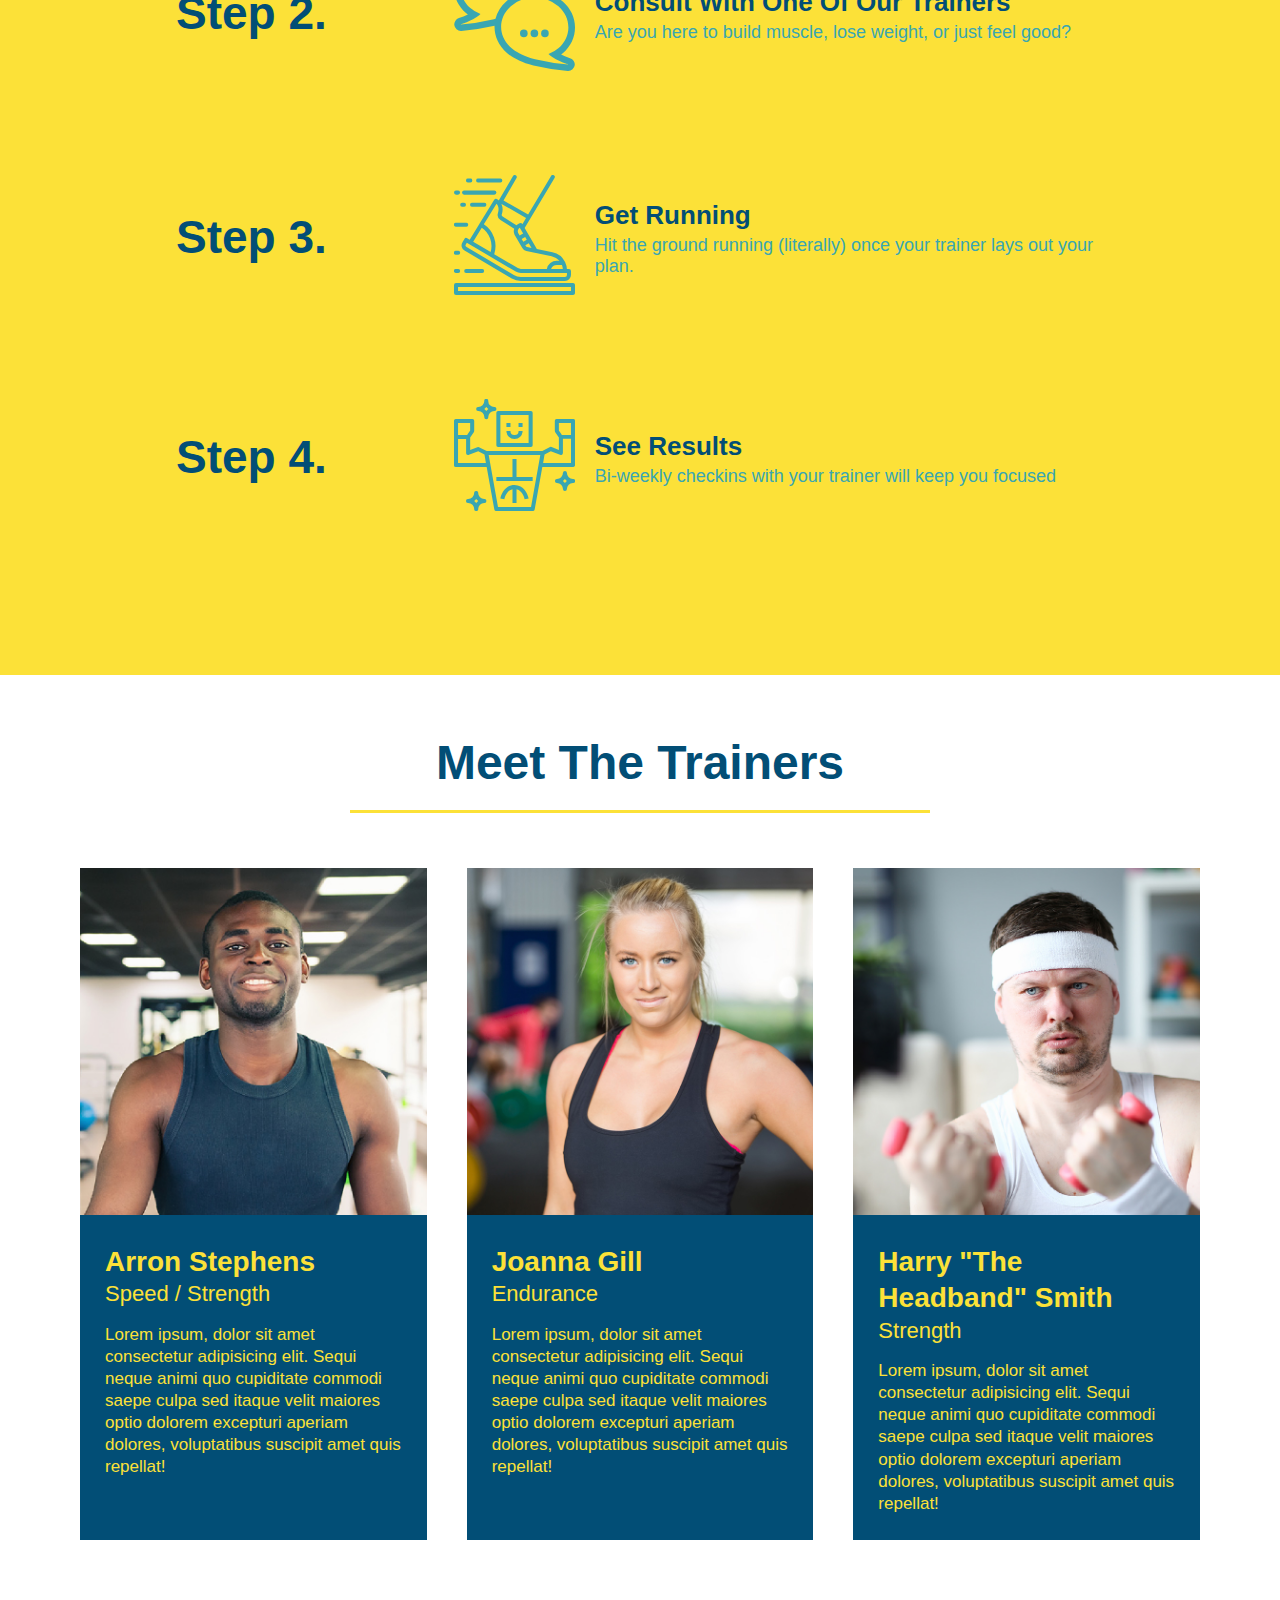
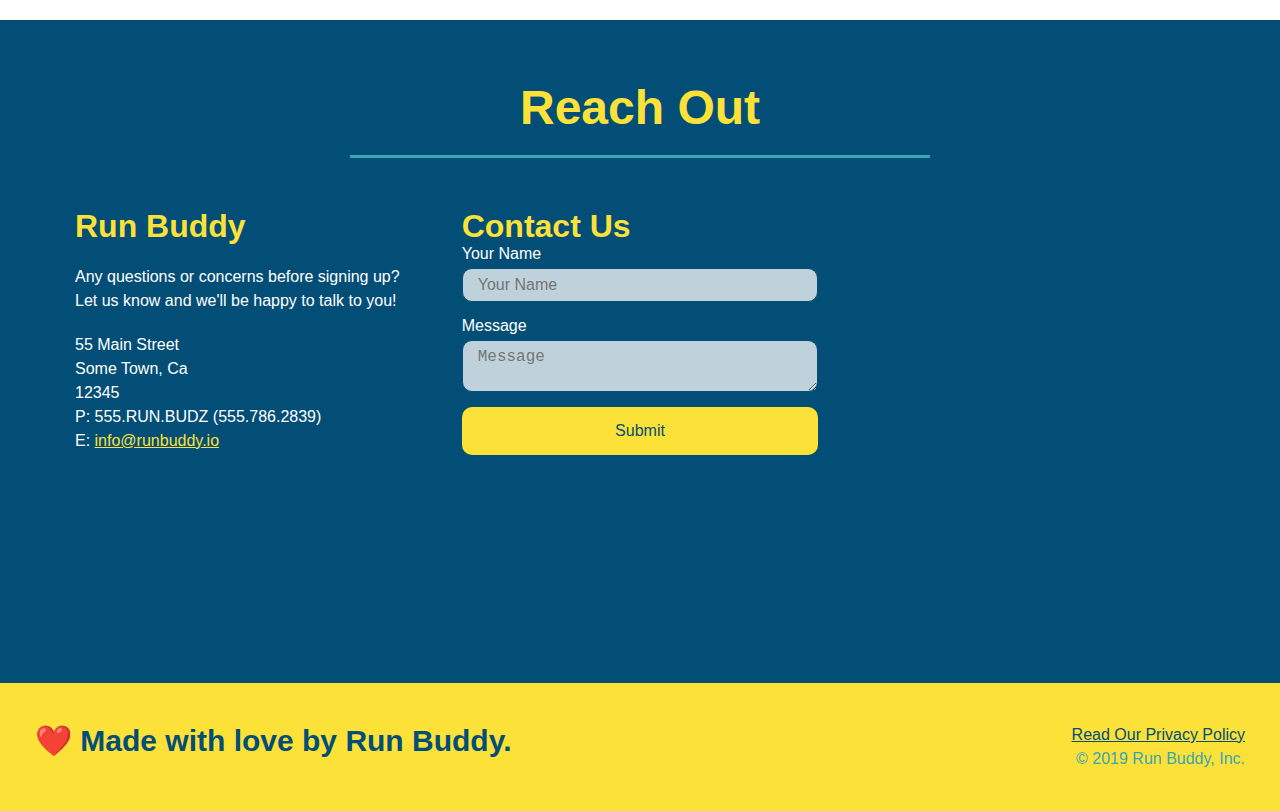
==== commit 7fa1658f: "final final changes" ====
--- a/index.html
+++ b/index.html
@@ -55,17 +55,21 @@
           <label for="phone">Phone Number</label>
           <input type="tel" placeholder="Phone Number" name="phone" id="phone" class="form-input" />
           <p>
-            Have you worked out with a trainer before? 
-            <input type="radio" name="trainer-confirm" id="trainer-yes" />
-            <label for="trainer-yes">Yes</label>
-            <input type="radio" name="trainer-confirm" id="trainer-no"/>
-            <label for="trainer-no">No</label>
+            Have you worked out with a trainer before?
+            <span class="radio-wrapper">
+              <input type="radio" name="trainer-confirm" id="trainer-yes" />
+              <label for="trainer-yes">Yes</label>
+            </span>
+            <span class="radio-wrapper">
+              <input type="radio" name="trainer-confirm" id="trainer-no" />
+              <label for="trainer-no">No</label>
+            </span>
           </p>
           <p>
-            <label for="checkbox">
-              I acknowledge that I am at least 18 years of age.
-            </label>
-            <input type="checkbox" name="checkpoint1" id="checkbox" />
+            <span class="checkbox-wrapper">
+              <input type="checkbox" name="checkpoint1" id="checkbox" />
+              <label for="checkbox">I acknowledge that I am at least 18 years of age.</label>
+            </span>
           </p>
           <button type="submit">
             Get running!
@@ -90,234 +94,160 @@
     </section>
     <!-- end "what we do" -->
 
-  <header>
-    <h1>
-      <a href="">RUN BUDDY</a1>
-    </h1>
-
-    <nav>
-      <ul>
-        <li>
-          <a href="#what-we-do">What We Do</a>
-        </li>
-        <li>
-          <a href="#what-you-do">What You Do</a>
-        </li>
-        <li>
-          <a href="#your-trainers">Your Trainers</a>
-        </li>
-        <li>
-          <a href="#reach-out">Reach Out</a>
-        </li>
-      </ul>
-    </nav>
-  </header>
-
-  
-  <section class="hero">
-
-    <div class="hero-cta">
-      <h2>Start Building Habits</h2>
-      <p>Lorem ipsum dolor sit amet, consectetur adipisicing elit. Voluptates necessitatibus quibusdam sunt totam nobis tenetur nesciunt dolor non excepturi, ea quaerat mollitia error harum assumenda earum aut facere at quisquam.</p>
-    </div>
-
-    <div class="hero-form">
-      <h3>Get Started Today</h3>
-      <p>Fill out this form and one of our trainers will schedule a consult</p>
-     
-      <form>
-        <label for="name">Enter full name:</label>
-        <input type="text" placeholder="Your Name" name="name" id="name" class="form-input" />
-        <label for="email">Enter email address:</label>
-        <input type="email" placeholder="Email Address" name="email" id="email" class="form-input" />
-        <label for="phone">Enter a telephone number:</label>
-        <input type="tel" placeholder="Phone Number" name="phone" id="phone" class="form-input" />
-        <p>
-          Have you worked out with a trainer before?
-          <span class="radio-wrapper">
-            <input type="radio" name="trainer-confirm" id="trainer-yes" />
-            <label for="trainer-yes">Yes</label>
-          </span>
-          <span class="radio-wrapper">
-            <input type="radio" name="trainer-confirm" id="trainer-no" />
-            <label for="trainer-no">No</label>
-          </span>
-        </p>
-        <p>
-          <span class="checkbox-wrapper">
-            <input type="checkbox" name="age-confirm" id="checkbox" />
-            <label for="checkbox">I acknowledge that I am at least 18 years of age.</label>
-          </span>
-        </p>
-        <button type="submit">
-          Get Running!
-        </button>
-      </form>
-    </div>
-  </section>
-
-  <section id="what-we-do" class="intro">
-    <h2 class="section-title primary-border">What we Do</h2>
-    <div class="flex-row">
-    <p>
-      Lorem ipsum dolor sit amet consectetur adipisicing elit. Autem officia magnam voluptatibus expedita at beatae
-      deserunt. Eligendi fugiat, itaque culpa velit eius dolorem! Voluptas, magnam. Doloribus, excepturi facilis. Sunt,
-      asperiores!
-    </p>
-  </div>
-  </section>
-
-  <section id="What-you-do" class="steps">
-    <div class="flex-row">
-    <h2 class="section-title secondary-border">What you do</h2>
-    </div>
-    <div class="step">
-      <h3>Step 1.</h3>
-      <div class="step-img">
-      <img src=".\assets\images\step-1.svg" alt="" />
-      <div class="step-text"></div>
-      <h3>Fill Out the Form Above.</h3>
-      <p>You're already here, so why not?</p>
-    </div>
-    </div>
-  </div>
-
-    <div class="step">
-      <h3>Step 2.</h3>
-      <div class="step-img">
-      <img src=".\assets\images\step-2.svg" alt="" />
-      <div class="step-text"></div>
-      <h3>Consult with One of Our Trainers.</h3>
-      <p>Are you here to build muscle, lose weight, or just feel good?</p>
-    </div>
-  </div>
-</div>
-
-    <div class="step">
-      <h3>Step 3.</h3>
-      <div class="step-img">
-      <img src=".\assets\images\step-3.svg" alt="" />
-      <div class="step-text"></div>
-      <h3>Get Running.</h3>
-      <p>Hit the ground running (literally) once your trainer lays out your plan.</p>
-    </div>
-    </div>
-  </div>
-
-    <div class="step">
-      <h3>step 4.</h3>
-      <div class="step-img">
-      <img src=".\assets\images\step-4.svg" alt="" />
-      <div class="step-text"></div>
-      <h3>See Results.</h3>
-      <p>Bi-weekly checkins with your trainer will keep you focused</p>
-    </div>
-    </div>
-  </div>
-  </section>
-
-  <section id="your-trainers">
-    <div class="flex-row">
-    <h2 class="section-title primary-border">
-      Meet The Trainers
-    </h2>
-    </div>
-    <div class="trainers">
-    <article class="trainer">
-      <img src="./assets/images/trainer-1.jpg" alt="Arron Stephens in his workout clothes, ready to pump iron">
-      <div class="trainer-bio">
-        <h3 class="trainer name">Arron Stephens</h3>
-        <h4 class="trainer-role">Speed / Strength</h4>
-        <p>
-          Lorem ipsum, dolor sit amet consectetur adipisicing elit. Sequi neque animi quo cupiditate commodi saepe culpa
-          sed
-          itaque velit maiores optio dolorem excepturi aperiam dolores, voluptatibus suscipit amet quis repellat!
-        </p>
+    <!-- "what you do" start -->
+    <section id="what-you-do" class="steps">
+      <div class="flex-row">
+        <h2 class="section-title secondary-border">
+          What You Do
+        </h2> 
+      </div>
+      <div class="step">
+        <h3>Step 1.</h3>
+        <div class="step-info">
+          <div class="step-img">
+            <img src="./assets/images/step-1.svg" alt="" />
+          </div>
+          <div class="step-text">
+            <h4>Fill Out The Form Above</h4>
+            <p>You're already here, so why not?</p>
+          </div>
+        </div>
+      </div>
+      <div class="step">
+        <h3>Step 2.</h3>
+        <div class="step-info">
+          <div class="step-img">
+            <img src="./assets/images/step-2.svg" alt="" />
+          </div>
+          <div class="step-text">
+            <h4>Consult With One Of Our Trainers</h4>
+            <p>Are you here to build muscle, lose weight, or just feel good?</p>
+          </div>
+        </div>
+      </div>
+      <div class="step">
+        <h3>Step 3.</h3>
+        <div class="step-info">
+          <div class="step-img">
+            <img src="./assets/images/step-3.svg" alt="" />
+          </div>
+          <div class="step-text">
+            <h4>Get Running</h4>
+            <p>Hit the ground running (literally) once your trainer lays out your plan.</p>
+          </div>
+        </div>
+      </div>
+      <div class="step">
+        <h3>Step 4.</h3>
+        <div class="step-info">
+          <div class="step-img">
+            <img src="./assets/images/step-4.svg" alt="" />
+          </div>
+          <div class="step-text">
+            <h4>See Results</h4>
+            <p>Bi-weekly checkins with your trainer will keep you focused</p>
+          </div>
+        </div>
+      </div>
+    </section>
+    <!-- "what you do" end -->
+
+    <!-- "meet the trainers" start -->
+    <section id="your-trainers">
+      <div class="flex-row">
+        <h2 class="section-title primary-border">
+          Meet The Trainers
+        </h2>
+      </div>
+
+      <div class="trainers">
+        <article class="trainer">
+          <img src="./assets/images/trainer-1.jpg" alt="Arron Stephens in his workout clothes, ready to pump iron" />
+          <div class="trainer-bio">
+            <h3 class="trainer-name">Arron Stephens</h3>
+            <h4 class="trainer-role">Speed / Strength</h4>
+            <p>Lorem ipsum, dolor sit amet consectetur adipisicing elit. Sequi neque animi quo cupiditate commodi saepe culpa sed itaque velit maiores optio dolorem excepturi aperiam dolores, voluptatibus suscipit amet quis repellat!</p>
+          </div>
+        </article>
+
+        <article class="trainer">
+          <img src="./assets/images/trainer-2.jpg" alt="Joanna Gill cooling off after a work out" />
+          <div class="trainer-bio">
+            <h3 class="trainer-name">Joanna Gill</h3>
+            <h4 class="trainer-role">Endurance</h4>
+            <p>Lorem ipsum, dolor sit amet consectetur adipisicing elit. Sequi neque animi quo cupiditate commodi saepe culpa sed itaque velit maiores optio dolorem excepturi aperiam dolores, voluptatibus suscipit amet quis repellat!</p>
+            </div>
+          </article>
+
+        <article class="trainer">
+          <img src="./assets/images/trainer-3.jpg" alt="Harry Smith wearing a headband and lifting comically small pink weights" />
+          <div class="trainer-bio">
+            <h3 class="trainer-name">Harry "The Headband" Smith</h3>
+            <h4 class="trainer-role">Strength</h4>
+            <p>Lorem ipsum, dolor sit amet consectetur adipisicing elit. Sequi neque animi quo cupiditate commodi saepe culpa sed itaque velit maiores optio dolorem excepturi aperiam dolores, voluptatibus suscipit amet quis repellat!</p>
+          </div>
+        </article>
+      </div>
+    </section>
+    <!-- "meet the trainers" end -->
+
+    <!-- "reach out" start -->
+    <section id="reach-out" class="contact">
+      <div class="flex-row">
+        <h2 class="section-title secondary-border">
+          Reach Out
+        </h2>
+      </div>
+
+      <div class="contact-info">
+        <div>
+          <h3>Run Buddy</h3>
+          <p>
+            Any questions or concerns before signing up? 
+            <br/>
+            Let us know and we'll be happy to talk to you!
+          </p>
+
+          <address>
+            55 Main Street <br/>
+            Some Town, Ca <br/>
+            12345<br/>
+            P: 555.RUN.BUDZ (555.786.2839)<br/>
+            E: <a href="mailto:info@runbuddy.io">info@runbuddy.io</a>
+          </address>
+          
+        </div>
+
+        <div class="contact-form">
+          <h3>Contact Us</h3>
+          <form>
+            <label for="contact-name">Your Name</label>
+            <input type="text" id="contact-name" placeholder="Your Name" />
+        
+            <label for="contact-message">Message</label>
+            <textarea id="contact-message" placeholder="Message"></textarea>
+        
+            <button type="submit">Submit</button>
+          </form>
+        </div>
+        
+        <iframe
+          src="https://www.google.com/maps/embed?pb=!1m14!1m12!1m3!1d12182.30520634488!2d-74.0652613!3d40.2407219!2m3!1f0!2f0!3f0!3m2!1i1024!2i768!4f13.1!5e0!3m2!1sen!2sus!4v1561060983193!5m2!1sen!2sus"
+          frameborder="0" style="border:0" allowfullscreen>
+        </iframe>
       </div>
     </section>
     <!-- "reach out" end -->
 
-    <article class="trainer">
-      <img src="./assets/images/trainer-2.jpg" alt="Joanna Gill cooling off after a workout" />
-      <div class="trainer-bio">
-        <h3 class="trainer-name">Joanna Gill</h3>
-        <h4 class="trainer-role">Endurance</h4>
-        <p>
-          Lorem ipsum dolor sit amet consectetur, adipisicing elit. Pariatur quasi vitae harum veritatis tempora aut
-          laborum voluptatibus tempore ducimus, libero quis numquam quos repellat eveniet earum nam. Quisquam, eum est!
-          </p>
-      </div>
-    </article>
-
-    <article class="trainer">
-      <img src="./assets/images/trainer-3.jpg"
-        alt="Harry Smith wearing a headband and lifting comically small pink weights" />
-      <div class="trainer-bio">
-        <h3 class="trainer-name">Harry "the Headband" Smith</h3>
-        <h4 class="trainer-role">Strength</h4>
-        <p>
-          Lorem ipsum dolor sit amet consectetur, adipisicing elit. Sed quia rerum doloribus facilis adipisci voluptate
-          ab iure, nulla cupiditate odio saepe inventore quo tempora! Dicta officiis earum ab eligendi blanditiis.
-        </p>
-      </div>
-    </div>
-    </article>
-  </section>
-
-  <section id="reach-out" class="contact">
-    <div class="flex-row">
-      <h2 class="section-title secondary-border">
-        Reach Out
-      </h2>
-    </div>
-
-    <div class="contact-info">
+    <!-- footer -->
+    <footer>
+      <h2>❤️ Made with love by Run Buddy.</h2>
       <div>
-        <h3>Run Buddy</h3>
-        <p>
-          Any questions or concerns before signing up? 
-          <br/>
-          Let us know and we'll be happy to talk to you!
-        </p>
-
-        <address>
-          55 Main Street <br/>
-          Some Town, Ca <br/>
-          12345<br/>
-          P: 555.RUN.BUDZ (555.786.2839)<br/>
-          E: <a href="mailto:info@runbuddy.io">info@runbuddy.io</a>
-        </address>
-        
-      </div>
-
-      <div class="contact-form">
-        <h3>Contact Us</h3>
-        <form>
-          <label for="contact-name">Your Name</label>
-          <input type="text" id="contact-name" placeholder="Your Name" />
-      
-          <label for="contact-message">Message</label>
-          <textarea id="contact-message" placeholder="Message"></textarea>
-      
-          <button type="submit">Submit</button>
-        </form>
-      </div>
-      
-      <iframe
-        src="https://www.google.com/maps/embed?pb=!1m14!1m12!1m3!1d12182.30520634488!2d-74.0652613!3d40.2407219!2m3!1f0!2f0!3f0!3m2!1i1024!2i768!4f13.1!5e0!3m2!1sen!2sus!4v1561060983193!5m2!1sen!2sus"
-        frameborder="0" style="border:0" allowfullscreen>
-      </iframe>
-
-    </div>
-  </section>
-  
-  <footer>
-    <h2>❤️ Made with love by Run Buddy</h2>
-    <div>
-      <a href=".privacy-policy.html">Read Our Privacy Policy</a><br />
-      &copy; 2019 Run Buddy, Inc.
-    </div>
-  </footer>
-</body>
-
+        <a href="./privacy-policy.html">Read Our Privacy Policy</a><br/>
+        &copy; 2019 Run Buddy, Inc.
+      </div>
+    </footer>
+    <!-- footer end -->
+  </body>
 </html>
+
--- a/assets/css/run-buddy style.css
+++ b/assets/css/run-buddy style.css
@@ -1,7 +1,7 @@
 :root {
   --primary-color: #fce138;
   --secondary-color: #024e76;
-  --tertiary-color: v#39a6b2;
+  --tertiary-color: #39a6b2;
 }
 
 * {
@@ -24,16 +24,14 @@
   display: flex;
   justify-content: space-between;
   flex-wrap: wrap;
+  position: sticky;
   position: -webkit-sticky;
-  position: sticky;
   top: 0;
-  background-image: url('../images/flipped-hero-image.jpg');
+  background-image: url("../images/hero-bg.jpg");
   background-size: cover;
-  background-position: center;
   background-attachment: fixed;
   background-position: 80%;
   z-index: 9999;
-
 }
 
 header h1 {
@@ -74,6 +72,7 @@
   border-radius: 15px;
   text-shadow: none;
 }
+
 /* HEADER / NAVBAR STYLES END */
 
 
@@ -113,7 +112,6 @@
 .hero {
   background-image: url('../images/flipped-hero-image.jpg');
   background-size: cover;
-  background-position: center;
   display: flex;
   justify-content: center;
   flex-wrap: wrap;
@@ -140,13 +138,13 @@
 
 .hero-form {
   border: 3px solid var(--secondary-color);
-  background-color: rgba(252, 225, 56, 0.8);
+  background-color: rgba(255, 225, 56, 0.8);
   padding: 20px;
   color: var(--secondary-color);
   width: 40%;
   margin: 3.5%;
+  border-radius: 15px;
   box-shadow: 0 0 10px rgba(0, 0, 0, 0.5);
-  border-radius: 15px;
 }
 
 .hero-form button:hover {
@@ -219,8 +217,8 @@
 
 .radio-wrapper label::after {
   content: "";
+  height: 20px;
   width: 20px;
-  height: 20px;
   border-radius: 50%;
   background: var(--secondary-color);
   position: absolute;
@@ -250,7 +248,6 @@
 .radio-wrapper input:checked + label::after {
   content: "";
 }
-
 /* HERO STYLES END */
 
 
@@ -275,7 +272,6 @@
 /* SECTION TITLE STYLES END */
 
 /* WHAT WE DO STYLES */
-
 .intro p {
   line-height: 1.7;
   color: var(--tertiary-color);
@@ -291,7 +287,6 @@
 .steps { 
   background: var(--primary-color);
 }
-/* SECTION TITLE STYLES END */
 
 .step {
   margin: 50px auto;
@@ -303,12 +298,8 @@
   justify-content: space-between;
 }
 
-.step:nth-child(even) {
-  border-bottom: 1px solid var(--tertiary-color);
-}
-
-.step:not(:last-child) {
-  border-bottom: 1px solid var(--tertiary-color);
+.step:last-child {
+  border-bottom: none;
 }
 
 .step h3 {
@@ -347,73 +338,6 @@
   line-height: 1.5;
   color: var(--secondary-color);
 }
-
-/* WHAT YOU DO STYLES END */
-
-/* MEET THE TRAINERS START */
-.trainers {
-  width: 100%;
-  margin: 0 auto;
-  display: flex;
-  flex-wrap: wrap;
-  justify-content: space-around;
-}
-/* WHAT YOU DO STYLES END */
-
-
-/* WHAT YOU DO STYLES START */
-.steps { 
-  background: #fce138;
-}
-
-.step {
-  margin: 50px auto;
-  padding-bottom: 50px;
-  width: 80%;
-  border-bottom: 1px solid #39a6b2;
-  display: flex;
-  flex-wrap: wrap;
-  align-items: center;
-  justify-content: space-between;
-}
-
-.step h3 {
-  color: #024e76;
-  font-size: 46px;
-  flex: 1 30%;
-}
-
-.step-info {
-  flex: 2 70%;
-  display: flex;
-  flex-wrap: wrap;
-  align-items: center;
-}
-
-.step-img {
-  flex: 1 12%;
-  margin-right: 20px;
-}
-
-.step-img img {
-  max-width: 100%;
-}
-
-.step-text {
-  flex: 12;
-}
-
-.step-text p {
-  color: #39a6b2;
-  font-size: 18px;
-}
-
-.step-text h4 {
-  font-size: 26px;
-  line-height: 1.5;
-  color: #024e76;
-}
-
 /* WHAT YOU DO STYLES END */
 
 /* MEET THE TRAINERS START */
@@ -511,26 +435,28 @@
 
 .contact-form input:focus, .contact-form textarea:focus {
   background-color: rgba(255,255,255, 1);
+  outline: none;
 }
 
 .contact-form button {
   width: 100%;
-  background-color: var(--primary-color);
+  border: none;
+  background: var(--primary-color);
+  color: var(--secondary-color);
   text-align: center;
-  text-decoration: var(--secondary-color) ;
   padding: 15px 0;
   font-size: 16px;
   border-radius: 10px;
 }
 
 .contact-form button:hover {
-  background-color: var(--tertiary-color);  
-}
+  color: var(--primary-color);
+  background: var(--tertiary-color);
+}
+
 .contact-info a {
   color: var(--primary-color);
 }
-
-
 /* REACH OUT STYLES END */
 
 /* UTILITIES */
@@ -622,8 +548,11 @@
   .step-text {
     flex: 100%;  
   }
-}
-/* TRAINER STYLES END */
+
+  .trainer-bio h3, .trainer-bio h4 {
+    display: block;
+  }
+}
 
 /* MEDIA QUERY FOR MOBILE PHONES AND SMALLER */
 @media screen and (max-width: 575px) {
@@ -654,4 +583,4 @@
   .contact-form {
     order: 3;
   }
-}+}
